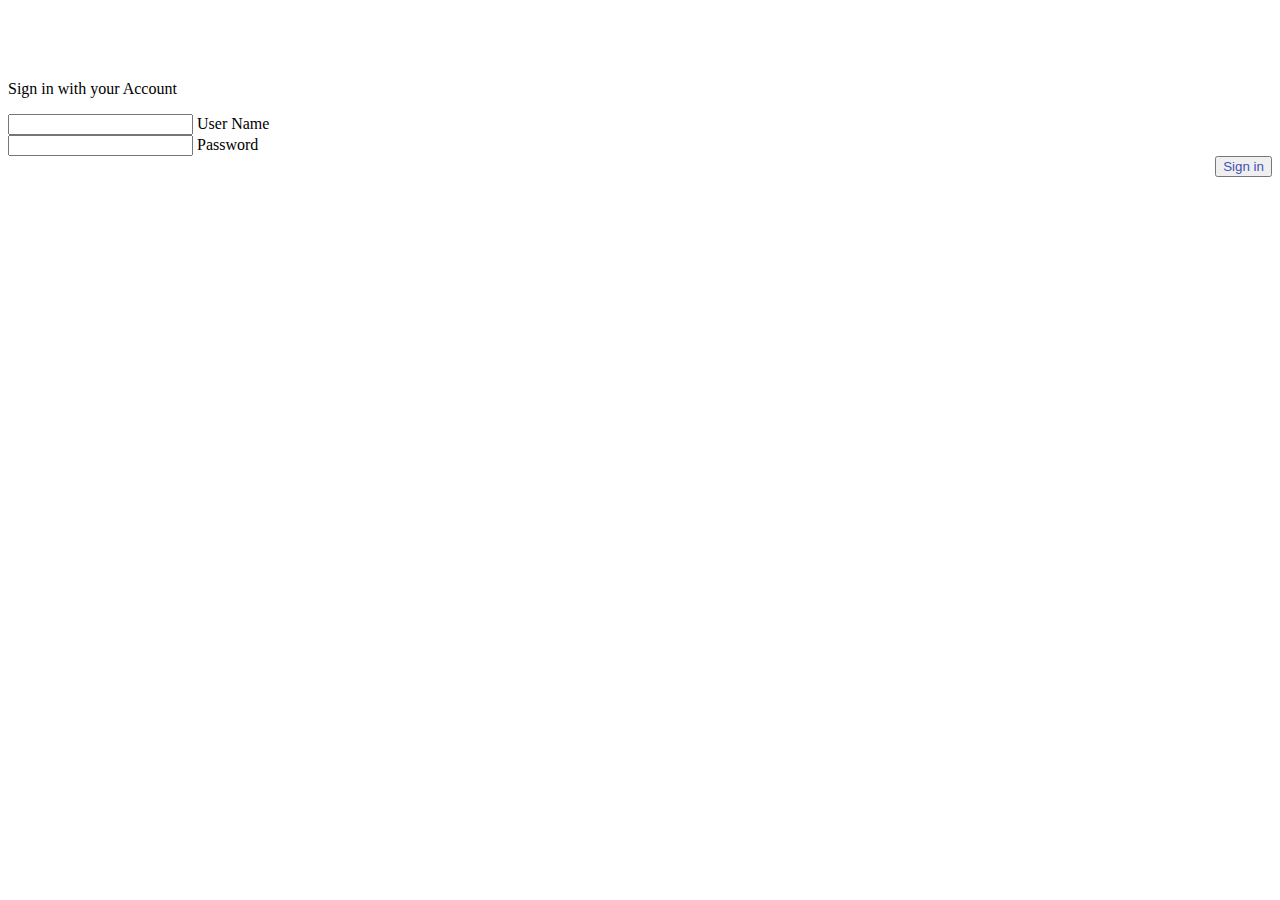
==== index.html @ e8214036 "Add files via upload" ====
<!-- 
* Copyright 2016 Carlos Eduardo Alfaro Orellana
-->
<!DOCTYPE html>
<html lang="es">
<head>
	<meta charset="UTF-8">
	<meta name="viewport" content="width=device-width, initial-scale=1">
	<title>Login</title>
	<link rel="stylesheet" href="css/normalize.css">
	<link rel="stylesheet" href="css/sweetalert2.css">
	<link rel="stylesheet" href="css/material.min.css">
	<link rel="stylesheet" href="css/material-design-iconic-font.min.css">
	<link rel="stylesheet" href="css/jquery.mCustomScrollbar.css">
	<link rel="stylesheet" href="css/main.css">
	<script src="//ajax.googleapis.com/ajax/libs/jquery/1.11.2/jquery.min.js"></script>
	<script>window.jQuery || document.write('<script src="js/jquery-1.11.2.min.js"><\/script>')</script>
	<script src="js/material.min.js" ></script>
	<script src="js/sweetalert2.min.js" ></script>
	<script src="js/jquery.mCustomScrollbar.concat.min.js" ></script>
	<script src="js/main.js" ></script>
</head>
<body class="cover">
	<div class="container-login">
		<p class="text-center" style="font-size: 80px;">
			<i class="zmdi zmdi-account-circle"></i>
		</p>
		<p class="text-center text-condensedLight">Sign in with your Account</p>
		<form>
			<div class="mdl-textfield mdl-js-textfield mdl-textfield--floating-label">
			    <input class="mdl-textfield__input" type="text" id="userName">
			    <label class="mdl-textfield__label" for="userName">User Name</label>
			</div>
			<div class="mdl-textfield mdl-js-textfield mdl-textfield--floating-label">
			    <input class="mdl-textfield__input" type="password" id="pass">
			    <label class="mdl-textfield__label" for="pass">Password</label>
			</div>
			<button id="SingIn" class="mdl-button mdl-js-button mdl-js-ripple-effect" style="color: #3F51B5; float:right;">
				Sign in <i class="zmdi zmdi-mail-send"></i>
			</button>
		</form>
	</div>
</body>
</html>
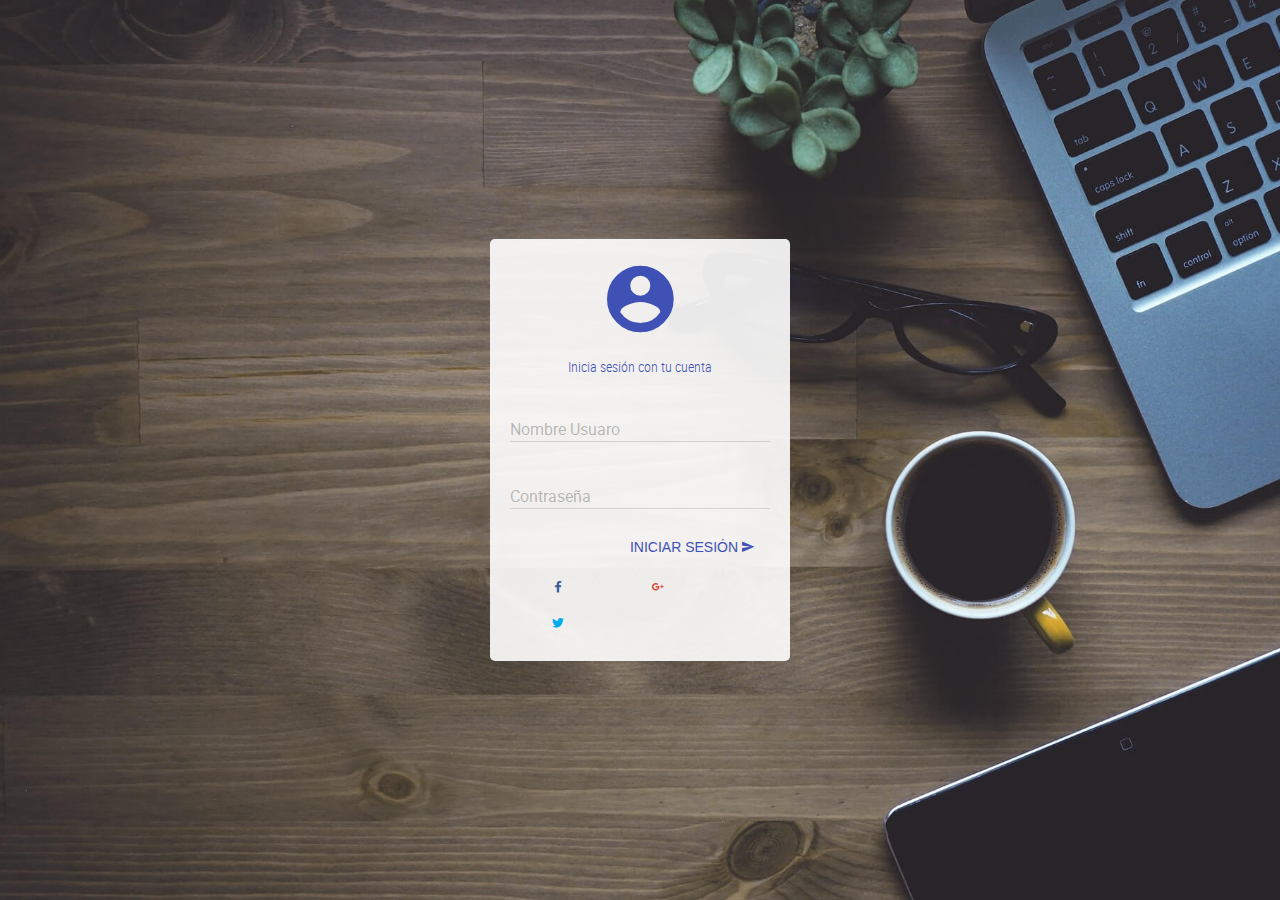
==== commit 840f1a50: "Add files via upload" ====
--- a/index.html
+++ b/index.html
@@ -25,20 +25,33 @@
 		<p class="text-center" style="font-size: 80px;">
 			<i class="zmdi zmdi-account-circle"></i>
 		</p>
-		<p class="text-center text-condensedLight">Sign in with your Account</p>
+		<p class="text-center text-condensedLight">Inicia sesión con tu cuenta</p>
 		<form>
 			<div class="mdl-textfield mdl-js-textfield mdl-textfield--floating-label">
-			    <input class="mdl-textfield__input" type="text" id="userName">
-			    <label class="mdl-textfield__label" for="userName">User Name</label>
+			    <input class="mdl-textfield__input" type="text" id="userName" autocomplete="name">
+			    <label class="mdl-textfield__label" for="userName">Nombre Usuaro</label>
 			</div>
 			<div class="mdl-textfield mdl-js-textfield mdl-textfield--floating-label">
 			    <input class="mdl-textfield__input" type="password" id="pass">
-			    <label class="mdl-textfield__label" for="pass">Password</label>
+			    <label class="mdl-textfield__label" for="pass">Contraseña</label>
 			</div>
 			<button id="SingIn" class="mdl-button mdl-js-button mdl-js-ripple-effect" style="color: #3F51B5; float:right;">
-				Sign in <i class="zmdi zmdi-mail-send"></i>
+				Iniciar sesión <i class="zmdi zmdi-mail-send"></i>
 			</button>
 		</form>
+		<br>
+		<br>
+			<div>
+				<a href="https://www.facebook.com/"  id="facebook" class="mdl-button mdl-js-button mdl-js-ripple-effect" style="color: #3b5998;">
+					<i class="zmdi zmdi-facebook" ></i>
+				</a>
+				<a href="https://myaccount.google.com/"  id="myaccountgoogle" class="mdl-button mdl-js-button mdl-js-ripple-effect" style="color:#db4a39;">
+					<i class="zmdi zmdi-google-plus" ></i>
+				</a>
+				<a href="http://twitter.com/"  id="twitter" class="mdl-button mdl-js-button mdl-js-ripple-effect" style="color: #00acee	;">
+					<i class="zmdi zmdi-twitter" ></i>
+				</a>
+			</div>
 	</div>
 </body>
 </html>--- a/css/sweetalert2.css
+++ b/css/sweetalert2.css
@@ -0,0 +1,517 @@
+.sweet-overlay {
+  background-color: rgba(0, 0, 0, 0.4);
+  position: fixed;
+  left: 0;
+  right: 0;
+  top: 0;
+  bottom: 0;
+  display: none;
+  z-index: 1000; }
+
+.sweet-alert {
+  font-family: "RobotoCondensedLight";
+  background-color: #fff;
+  border-radius: 5px;
+  box-sizing: border-box;
+  text-align: center;
+  position: fixed;
+  left: 50%;
+  top: 50%;
+  margin-top: -200px;
+  max-height: 90%;
+  overflow-x: hidden;
+  overflow-y: auto;
+  display: none;
+  z-index: 2000; }
+  .sweet-alert h2 {
+    color: #575757;
+    font-family: "OswaldLight";
+    font-size: 30px;
+    text-align: center;
+    font-weight: 600;
+    text-transform: none;
+    position: relative;
+    margin: 0;
+    padding: 0;
+    line-height: 60px;
+    display: block; }
+  .sweet-alert p {
+    font-size: 16px;
+    text-align: center;
+    font-weight: 300;
+    position: relative;
+    float: none;
+    margin: 0;
+    padding: 0;
+    line-height: normal; }
+  .sweet-alert hr {
+    height: 10px;
+    color: transparent;
+    border: 0; }
+  .sweet-alert button.styled {
+    color: #fff;
+    border: 0;
+    box-shadow: none;
+    font-size: 17px;
+    font-weight: 500;
+    border-radius: 5px;
+    padding: 10px 32px;
+    margin: 0 5px;
+    cursor: pointer; }
+    .sweet-alert button.styled:focus {
+      outline: none; }
+    .sweet-alert button.styled.sweet-cancel[disabled] {
+      opacity: .4; }
+    .sweet-alert button.styled.sweet-confirm[disabled] {
+      border: 4px solid transparent;
+      border-color: transparent;
+      width: 40px;
+      height: 40px;
+      padding: 0;
+      margin: 0 30px;
+      vertical-align: middle;
+      background-color: transparent !important;
+      color: transparent;
+      cursor: default;
+      border-radius: 100%;
+      -webkit-animation: rotate-loading 1.5s linear 0s infinite normal;
+              animation: rotate-loading 1.5s linear 0s infinite normal; }
+    .sweet-alert button.styled::-moz-focus-inner {
+      border: 0; }
+  .sweet-alert[data-has-cancel-button=false] button {
+    box-shadow: none !important; }
+  .sweet-alert .icon {
+    width: 80px;
+    height: 80px;
+    border: 4px solid #808080;
+    border-radius: 50%;
+    margin: 20px auto;
+    padding: 0;
+    position: relative;
+    box-sizing: content-box; }
+    .sweet-alert .icon.error {
+      border-color: #f27474; }
+      .sweet-alert .icon.error .x-mark {
+        position: relative;
+        display: block; }
+      .sweet-alert .icon.error .line {
+        position: absolute;
+        height: 5px;
+        width: 47px;
+        background-color: #f27474;
+        display: block;
+        top: 37px;
+        border-radius: 2px; }
+        .sweet-alert .icon.error .line.left {
+          -webkit-transform: rotate(45deg);
+                  transform: rotate(45deg);
+          left: 17px; }
+        .sweet-alert .icon.error .line.right {
+          -webkit-transform: rotate(-45deg);
+                  transform: rotate(-45deg);
+          right: 16px; }
+    .sweet-alert .icon.warning {
+      border-color: #f8bb86; }
+      .sweet-alert .icon.warning .body {
+        position: absolute;
+        width: 5px;
+        height: 47px;
+        left: 50%;
+        top: 10px;
+        border-radius: 2px;
+        margin-left: -2px;
+        background-color: #f8bb86; }
+      .sweet-alert .icon.warning .dot {
+        position: absolute;
+        width: 7px;
+        height: 7px;
+        border-radius: 50%;
+        margin-left: -3px;
+        left: 50%;
+        bottom: 10px;
+        background-color: #f8bb86; }
+    .sweet-alert .icon.info {
+      border-color: #c9dae1; }
+      .sweet-alert .icon.info::before {
+        content: '';
+        position: absolute;
+        width: 5px;
+        height: 29px;
+        left: 50%;
+        bottom: 17px;
+        border-radius: 2px;
+        margin-left: -2px;
+        background-color: #c9dae1; }
+      .sweet-alert .icon.info::after {
+        content: '';
+        position: absolute;
+        width: 7px;
+        height: 7px;
+        border-radius: 50%;
+        margin-left: -3px;
+        top: 19px;
+        background-color: #c9dae1; }
+    .sweet-alert .icon.success {
+      border-color: #a5dc86; }
+      .sweet-alert .icon.success::before, .sweet-alert .icon.success::after {
+        content: '';
+        border-radius: 50%;
+        position: absolute;
+        width: 60px;
+        height: 120px;
+        background: #fff;
+        -webkit-transform: rotate(45deg);
+                transform: rotate(45deg); }
+      .sweet-alert .icon.success::before {
+        border-radius: 120px 0 0 120px;
+        top: -7px;
+        left: -33px;
+        -webkit-transform: rotate(-45deg);
+                transform: rotate(-45deg);
+        -webkit-transform-origin: 60px 60px;
+                transform-origin: 60px 60px; }
+      .sweet-alert .icon.success::after {
+        border-radius: 0 120px 120px 0;
+        top: -11px;
+        left: 30px;
+        -webkit-transform: rotate(-45deg);
+                transform: rotate(-45deg);
+        -webkit-transform-origin: 0 60px;
+                transform-origin: 0 60px; }
+      .sweet-alert .icon.success .placeholder {
+        width: 80px;
+        height: 80px;
+        border: 4px solid rgba(165, 220, 134, 0.2);
+        border-radius: 50%;
+        box-sizing: content-box;
+        position: absolute;
+        left: -4px;
+        top: -4px;
+        z-index: 2; }
+      .sweet-alert .icon.success .fix {
+        width: 5px;
+        height: 90px;
+        background-color: #fff;
+        position: absolute;
+        left: 28px;
+        top: 8px;
+        z-index: 1;
+        -webkit-transform: rotate(-45deg);
+                transform: rotate(-45deg); }
+      .sweet-alert .icon.success .line {
+        height: 5px;
+        background-color: #a5dc86;
+        display: block;
+        border-radius: 2px;
+        position: absolute;
+        z-index: 2; }
+        .sweet-alert .icon.success .line.tip {
+          width: 25px;
+          left: 14px;
+          top: 46px;
+          -webkit-transform: rotate(45deg);
+                  transform: rotate(45deg); }
+        .sweet-alert .icon.success .line.long {
+          width: 47px;
+          right: 8px;
+          top: 38px;
+          -webkit-transform: rotate(-45deg);
+                  transform: rotate(-45deg); }
+  .sweet-alert .sweet-image {
+    margin: 20px auto; }
+
+@-webkit-keyframes showSweetAlert {
+  0% {
+    -webkit-transform: scale(0.7);
+            transform: scale(0.7); }
+  45% {
+    -webkit-transform: scale(1.05);
+            transform: scale(1.05); }
+  80% {
+    -webkit-transform: scale(0.95);
+            transform: scale(0.95); }
+  100% {
+    -webkit-transform: scale(1);
+            transform: scale(1); } }
+
+@keyframes showSweetAlert {
+  0% {
+    -webkit-transform: scale(0.7);
+            transform: scale(0.7); }
+  45% {
+    -webkit-transform: scale(1.05);
+            transform: scale(1.05); }
+  80% {
+    -webkit-transform: scale(0.95);
+            transform: scale(0.95); }
+  100% {
+    -webkit-transform: scale(1);
+            transform: scale(1); } }
+
+@-webkit-keyframes hideSweetAlert {
+  0% {
+    -webkit-transform: scale(1);
+            transform: scale(1); }
+  100% {
+    -webkit-transform: scale(0.5);
+            transform: scale(0.5); } }
+
+@keyframes hideSweetAlert {
+  0% {
+    -webkit-transform: scale(1);
+            transform: scale(1); }
+  100% {
+    -webkit-transform: scale(0.5);
+            transform: scale(0.5); } }
+
+.show-sweet-alert {
+  -webkit-animation: showSweetAlert 0.3s;
+          animation: showSweetAlert 0.3s; }
+  .show-sweet-alert.no-animation {
+    -webkit-animation: none;
+            animation: none; }
+
+.hide-sweet-alert {
+  -webkit-animation: hideSweetAlert 0.2s;
+          animation: hideSweetAlert 0.2s; }
+  .hide-sweet-alert.no-animation {
+    -webkit-animation: none;
+            animation: none; }
+
+@-webkit-keyframes animate-success-tip {
+  0% {
+    width: 0;
+    left: 1px;
+    top: 19px; }
+  54% {
+    width: 0;
+    left: 1px;
+    top: 19px; }
+  70% {
+    width: 50px;
+    left: -8px;
+    top: 37px; }
+  84% {
+    width: 17px;
+    left: 21px;
+    top: 48px; }
+  100% {
+    width: 25px;
+    left: 14px;
+    top: 45px; } }
+
+@keyframes animate-success-tip {
+  0% {
+    width: 0;
+    left: 1px;
+    top: 19px; }
+  54% {
+    width: 0;
+    left: 1px;
+    top: 19px; }
+  70% {
+    width: 50px;
+    left: -8px;
+    top: 37px; }
+  84% {
+    width: 17px;
+    left: 21px;
+    top: 48px; }
+  100% {
+    width: 25px;
+    left: 14px;
+    top: 45px; } }
+
+@-webkit-keyframes animate-success-long {
+  0% {
+    width: 0;
+    right: 46px;
+    top: 54px; }
+  65% {
+    width: 0;
+    right: 46px;
+    top: 54px; }
+  84% {
+    width: 55px;
+    right: 0;
+    top: 35px; }
+  100% {
+    width: 47px;
+    right: 8px;
+    top: 38px; } }
+
+@keyframes animate-success-long {
+  0% {
+    width: 0;
+    right: 46px;
+    top: 54px; }
+  65% {
+    width: 0;
+    right: 46px;
+    top: 54px; }
+  84% {
+    width: 55px;
+    right: 0;
+    top: 35px; }
+  100% {
+    width: 47px;
+    right: 8px;
+    top: 38px; } }
+
+@-webkit-keyframes rotatePlaceholder {
+  0% {
+    -webkit-transform: rotate(-45deg);
+            transform: rotate(-45deg); }
+  5% {
+    -webkit-transform: rotate(-45deg);
+            transform: rotate(-45deg); }
+  12% {
+    -webkit-transform: rotate(-405deg);
+            transform: rotate(-405deg); }
+  100% {
+    -webkit-transform: rotate(-405deg);
+            transform: rotate(-405deg); } }
+
+@keyframes rotatePlaceholder {
+  0% {
+    -webkit-transform: rotate(-45deg);
+            transform: rotate(-45deg); }
+  5% {
+    -webkit-transform: rotate(-45deg);
+            transform: rotate(-45deg); }
+  12% {
+    -webkit-transform: rotate(-405deg);
+            transform: rotate(-405deg); }
+  100% {
+    -webkit-transform: rotate(-405deg);
+            transform: rotate(-405deg); } }
+
+.animate-success-tip {
+  -webkit-animation: animate-success-tip 0.75s;
+          animation: animate-success-tip 0.75s; }
+
+.animate-success-long {
+  -webkit-animation: animate-success-long 0.75s;
+          animation: animate-success-long 0.75s; }
+
+.icon.success.animate::after {
+  -webkit-animation: rotatePlaceholder 4.25s ease-in;
+          animation: rotatePlaceholder 4.25s ease-in; }
+
+@-webkit-keyframes animate-error-icon {
+  0% {
+    -webkit-transform: rotateX(100deg);
+            transform: rotateX(100deg);
+    opacity: 0; }
+  100% {
+    -webkit-transform: rotateX(0deg);
+            transform: rotateX(0deg);
+    opacity: 1; } }
+
+@keyframes animate-error-icon {
+  0% {
+    -webkit-transform: rotateX(100deg);
+            transform: rotateX(100deg);
+    opacity: 0; }
+  100% {
+    -webkit-transform: rotateX(0deg);
+            transform: rotateX(0deg);
+    opacity: 1; } }
+
+.animate-error-icon {
+  -webkit-animation: animate-error-icon 0.5s;
+          animation: animate-error-icon 0.5s; }
+
+@-webkit-keyframes animate-x-mark {
+  0% {
+    -webkit-transform: scale(0.4);
+            transform: scale(0.4);
+    margin-top: 26px;
+    opacity: 0; }
+  50% {
+    -webkit-transform: scale(0.4);
+            transform: scale(0.4);
+    margin-top: 26px;
+    opacity: 0; }
+  80% {
+    -webkit-transform: scale(1.15);
+            transform: scale(1.15);
+    margin-top: -6px; }
+  100% {
+    -webkit-transform: scale(1);
+            transform: scale(1);
+    margin-top: 0;
+    opacity: 1; } }
+
+@keyframes animate-x-mark {
+  0% {
+    -webkit-transform: scale(0.4);
+            transform: scale(0.4);
+    margin-top: 26px;
+    opacity: 0; }
+  50% {
+    -webkit-transform: scale(0.4);
+            transform: scale(0.4);
+    margin-top: 26px;
+    opacity: 0; }
+  80% {
+    -webkit-transform: scale(1.15);
+            transform: scale(1.15);
+    margin-top: -6px; }
+  100% {
+    -webkit-transform: scale(1);
+            transform: scale(1);
+    margin-top: 0;
+    opacity: 1; } }
+
+.animate-x-mark {
+  -webkit-animation: animate-x-mark 0.5s;
+          animation: animate-x-mark 0.5s; }
+
+@-webkit-keyframes pulse-warning {
+  0% {
+    border-color: #f8d486; }
+  100% {
+    border-color: #f8bb86; } }
+
+@keyframes pulse-warning {
+  0% {
+    border-color: #f8d486; }
+  100% {
+    border-color: #f8bb86; } }
+
+.pulse-warning {
+  -webkit-animation: pulse-warning 0.75s infinite alternate;
+          animation: pulse-warning 0.75s infinite alternate; }
+
+@-webkit-keyframes pulse-warning-ins {
+  0% {
+    background-color: #f8d486; }
+  100% {
+    background-color: #f8bb86; } }
+
+@keyframes pulse-warning-ins {
+  0% {
+    background-color: #f8d486; }
+  100% {
+    background-color: #f8bb86; } }
+
+.pulse-warning-ins {
+  -webkit-animation: pulse-warning-ins 0.75s infinite alternate;
+          animation: pulse-warning-ins 0.75s infinite alternate; }
+
+@-webkit-keyframes rotate-loading {
+  0% {
+    -webkit-transform: rotate(0deg);
+            transform: rotate(0deg); }
+  100% {
+    -webkit-transform: rotate(360deg);
+            transform: rotate(360deg); } }
+
+@keyframes rotate-loading {
+  0% {
+    -webkit-transform: rotate(0deg);
+            transform: rotate(0deg); }
+  100% {
+    -webkit-transform: rotate(360deg);
+            transform: rotate(360deg); } }
--- a/css/material.min.css
+++ b/css/material.min.css
@@ -0,0 +1,9 @@
+/**
+ * material-design-lite - Material Design Components in CSS, JS and HTML
+ * @version v1.1.3
+ * @license Apache-2.0
+ * @copyright 2015 Google, Inc.
+ * @link https://github.com/google/material-design-lite
+ */
+@charset "UTF-8";html{color:rgba(0,0,0,.87)}::-moz-selection{background:#b3d4fc;text-shadow:none}::selection{background:#b3d4fc;text-shadow:none}hr{display:block;height:1px;border:0;border-top:1px solid #ccc;margin:1em 0;padding:0}audio,canvas,iframe,img,svg,video{vertical-align:middle}fieldset{border:0;margin:0;padding:0}textarea{resize:vertical}.browserupgrade{margin:.2em 0;background:#ccc;color:#000;padding:.2em 0}.hidden{display:none!important}.visuallyhidden{border:0;clip:rect(0 0 0 0);height:1px;margin:-1px;overflow:hidden;padding:0;position:absolute;width:1px}.visuallyhidden.focusable:active,.visuallyhidden.focusable:focus{clip:auto;height:auto;margin:0;overflow:visible;position:static;width:auto}.invisible{visibility:hidden}.clearfix:before,.clearfix:after{content:" ";display:table}.clearfix:after{clear:both}@media print{*,*:before,*:after,*:first-letter{background:transparent!important;color:#000!important;box-shadow:none!important}a,a:visited{text-decoration:underline}a[href]:after{content:" (" attr(href)")"}abbr[title]:after{content:" (" attr(title)")"}a[href^="#"]:after,a[href^="javascript:"]:after{content:""}pre,blockquote{border:1px solid #999;page-break-inside:avoid}thead{display:table-header-group}tr,img{page-break-inside:avoid}img{max-width:100%!important}p,h2,h3{orphans:3;widows:3}h2,h3{page-break-after:avoid}}a,.mdl-accordion,.mdl-button,.mdl-card,.mdl-checkbox,.mdl-dropdown-menu,.mdl-icon-toggle,.mdl-item,.mdl-radio,.mdl-slider,.mdl-switch,.mdl-tabs__tab{-webkit-tap-highlight-color:transparent;-webkit-tap-highlight-color:rgba(255,255,255,0)}html{width:100%;height:100%;-ms-touch-action:manipulation;touch-action:manipulation}body{width:100%;min-height:100%;margin:0}main{display:block}*[hidden]{display:none!important}html,body{font-family:"Helvetica","Arial",sans-serif;font-size:14px;font-weight:400;line-height:20px}h1,h2,h3,h4,h5,h6,p{padding:0}h1 small,h2 small,h3 small,h4 small,h5 small,h6 small{font-family:"Roboto","Helvetica","Arial",sans-serif;font-weight:400;line-height:1.35;letter-spacing:-.02em;opacity:.54;font-size:.6em}h1{font-size:56px;line-height:1.35;letter-spacing:-.02em;margin:24px 0}h1,h2{font-family:"Roboto","Helvetica","Arial",sans-serif;font-weight:400}h2{font-size:45px;line-height:48px}h2,h3{margin:24px 0}h3{font-size:34px;line-height:40px}h3,h4{font-family:"Roboto","Helvetica","Arial",sans-serif;font-weight:400}h4{font-size:24px;line-height:32px;-moz-osx-font-smoothing:grayscale;margin:24px 0 16px}h5{font-size:20px;font-weight:500;line-height:1;letter-spacing:.02em}h5,h6{font-family:"Roboto","Helvetica","Arial",sans-serif;margin:24px 0 16px}h6{font-size:16px;letter-spacing:.04em}h6,p{font-weight:400;line-height:24px}p{font-size:14px;letter-spacing:0;margin:0 0 16px}a{color:#ff4081;font-weight:500}blockquote{font-family:"Roboto","Helvetica","Arial",sans-serif;position:relative;font-size:24px;font-weight:300;font-style:italic;line-height:1.35;letter-spacing:.08em}blockquote:before{position:absolute;left:-.5em;content:'“'}blockquote:after{content:'”';margin-left:-.05em}mark{background-color:#f4ff81}dt{font-weight:700}address{font-size:12px;line-height:1;font-style:normal}address,ul,ol{font-weight:400;letter-spacing:0}ul,ol{font-size:14px;line-height:24px}.mdl-typography--display-4,.mdl-typography--display-4-color-contrast{font-family:"Roboto","Helvetica","Arial",sans-serif;font-size:112px;font-weight:300;line-height:1;letter-spacing:-.04em}.mdl-typography--display-4-color-contrast{opacity:.54}.mdl-typography--display-3,.mdl-typography--display-3-color-contrast{font-family:"Roboto","Helvetica","Arial",sans-serif;font-size:56px;font-weight:400;line-height:1.35;letter-spacing:-.02em}.mdl-typography--display-3-color-contrast{opacity:.54}.mdl-typography--display-2,.mdl-typography--display-2-color-contrast{font-family:"Roboto","Helvetica","Arial",sans-serif;font-size:45px;font-weight:400;line-height:48px}.mdl-typography--display-2-color-contrast{opacity:.54}.mdl-typography--display-1,.mdl-typography--display-1-color-contrast{font-family:"Roboto","Helvetica","Arial",sans-serif;font-size:34px;font-weight:400;line-height:40px}.mdl-typography--display-1-color-contrast{opacity:.54}.mdl-typography--headline,.mdl-typography--headline-color-contrast{font-family:"Roboto","Helvetica","Arial",sans-serif;font-size:24px;font-weight:400;line-height:32px;-moz-osx-font-smoothing:grayscale}.mdl-typography--headline-color-contrast{opacity:.87}.mdl-typography--title,.mdl-typography--title-color-contrast{font-family:"Roboto","Helvetica","Arial",sans-serif;font-size:20px;font-weight:500;line-height:1;letter-spacing:.02em}.mdl-typography--title-color-contrast{opacity:.87}.mdl-typography--subhead,.mdl-typography--subhead-color-contrast{font-family:"Roboto","Helvetica","Arial",sans-serif;font-size:16px;font-weight:400;line-height:24px;letter-spacing:.04em}.mdl-typography--subhead-color-contrast{opacity:.87}.mdl-typography--body-2,.mdl-typography--body-2-color-contrast{font-size:14px;font-weight:700;line-height:24px;letter-spacing:0}.mdl-typography--body-2-color-contrast{opacity:.87}.mdl-typography--body-1,.mdl-typography--body-1-color-contrast{font-size:14px;font-weight:400;line-height:24px;letter-spacing:0}.mdl-typography--body-1-color-contrast{opacity:.87}.mdl-typography--body-2-force-preferred-font,.mdl-typography--body-2-force-preferred-font-color-contrast{font-family:"Roboto","Helvetica","Arial",sans-serif;font-size:14px;font-weight:500;line-height:24px;letter-spacing:0}.mdl-typography--body-2-force-preferred-font-color-contrast{opacity:.87}.mdl-typography--body-1-force-preferred-font,.mdl-typography--body-1-force-preferred-font-color-contrast{font-family:"Roboto","Helvetica","Arial",sans-serif;font-size:14px;font-weight:400;line-height:24px;letter-spacing:0}.mdl-typography--body-1-force-preferred-font-color-contrast{opacity:.87}.mdl-typography--caption,.mdl-typography--caption-force-preferred-font{font-size:12px;font-weight:400;line-height:1;letter-spacing:0}.mdl-typography--caption-force-preferred-font{font-family:"Roboto","Helvetica","Arial",sans-serif}.mdl-typography--caption-color-contrast,.mdl-typography--caption-force-preferred-font-color-contrast{font-size:12px;font-weight:400;line-height:1;letter-spacing:0;opacity:.54}.mdl-typography--caption-force-preferred-font-color-contrast,.mdl-typography--menu{font-family:"Roboto","Helvetica","Arial",sans-serif}.mdl-typography--menu{font-size:14px;font-weight:500;line-height:1;letter-spacing:0}.mdl-typography--menu-color-contrast{opacity:.87}.mdl-typography--menu-color-contrast,.mdl-typography--button,.mdl-typography--button-color-contrast{font-family:"Roboto","Helvetica","Arial",sans-serif;font-size:14px;font-weight:500;line-height:1;letter-spacing:0}.mdl-typography--button,.mdl-typography--button-color-contrast{text-transform:uppercase}.mdl-typography--button-color-contrast{opacity:.87}.mdl-typography--text-left{text-align:left}.mdl-typography--text-right{text-align:right}.mdl-typography--text-center{text-align:center}.mdl-typography--text-justify{text-align:justify}.mdl-typography--text-nowrap{white-space:nowrap}.mdl-typography--text-lowercase{text-transform:lowercase}.mdl-typography--text-uppercase{text-transform:uppercase}.mdl-typography--text-capitalize{text-transform:capitalize}.mdl-typography--font-thin{font-weight:200!important}.mdl-typography--font-light{font-weight:300!important}.mdl-typography--font-regular{font-weight:400!important}.mdl-typography--font-medium{font-weight:500!important}.mdl-typography--font-bold{font-weight:700!important}.mdl-typography--font-black{font-weight:900!important}.material-icons{font-family:'Material Icons';font-weight:400;font-style:normal;font-size:24px;line-height:1;letter-spacing:normal;text-transform:none;display:inline-block;word-wrap:normal;-moz-font-feature-settings:'liga';font-feature-settings:'liga';-webkit-font-feature-settings:'liga';-webkit-font-smoothing:antialiased}.mdl-color-text--red{color:#f44336 !important}.mdl-color--red{background-color:#f44336 !important}.mdl-color-text--red-50{color:#ffebee !important}.mdl-color--red-50{background-color:#ffebee !important}.mdl-color-text--red-100{color:#ffcdd2 !important}.mdl-color--red-100{background-color:#ffcdd2 !important}.mdl-color-text--red-200{color:#ef9a9a !important}.mdl-color--red-200{background-color:#ef9a9a !important}.mdl-color-text--red-300{color:#e57373 !important}.mdl-color--red-300{background-color:#e57373 !important}.mdl-color-text--red-400{color:#ef5350 !important}.mdl-color--red-400{background-color:#ef5350 !important}.mdl-color-text--red-500{color:#f44336 !important}.mdl-color--red-500{background-color:#f44336 !important}.mdl-color-text--red-600{color:#e53935 !important}.mdl-color--red-600{background-color:#e53935 !important}.mdl-color-text--red-700{color:#d32f2f !important}.mdl-color--red-700{background-color:#d32f2f !important}.mdl-color-text--red-800{color:#c62828 !important}.mdl-color--red-800{background-color:#c62828 !important}.mdl-color-text--red-900{color:#b71c1c !important}.mdl-color--red-900{background-color:#b71c1c !important}.mdl-color-text--red-A100{color:#ff8a80 !important}.mdl-color--red-A100{background-color:#ff8a80 !important}.mdl-color-text--red-A200{color:#ff5252 !important}.mdl-color--red-A200{background-color:#ff5252 !important}.mdl-color-text--red-A400{color:#ff1744 !important}.mdl-color--red-A400{background-color:#ff1744 !important}.mdl-color-text--red-A700{color:#d50000 !important}.mdl-color--red-A700{background-color:#d50000 !important}.mdl-color-text--pink{color:#e91e63 !important}.mdl-color--pink{background-color:#e91e63 !important}.mdl-color-text--pink-50{color:#fce4ec !important}.mdl-color--pink-50{background-color:#fce4ec !important}.mdl-color-text--pink-100{color:#f8bbd0 !important}.mdl-color--pink-100{background-color:#f8bbd0 !important}.mdl-color-text--pink-200{color:#f48fb1 !important}.mdl-color--pink-200{background-color:#f48fb1 !important}.mdl-color-text--pink-300{color:#f06292 !important}.mdl-color--pink-300{background-color:#f06292 !important}.mdl-color-text--pink-400{color:#ec407a !important}.mdl-color--pink-400{background-color:#ec407a !important}.mdl-color-text--pink-500{color:#e91e63 !important}.mdl-color--pink-500{background-color:#e91e63 !important}.mdl-color-text--pink-600{color:#d81b60 !important}.mdl-color--pink-600{background-color:#d81b60 !important}.mdl-color-text--pink-700{color:#c2185b !important}.mdl-color--pink-700{background-color:#c2185b !important}.mdl-color-text--pink-800{color:#ad1457 !important}.mdl-color--pink-800{background-color:#ad1457 !important}.mdl-color-text--pink-900{color:#880e4f !important}.mdl-color--pink-900{background-color:#880e4f !important}.mdl-color-text--pink-A100{color:#ff80ab !important}.mdl-color--pink-A100{background-color:#ff80ab !important}.mdl-color-text--pink-A200{color:#ff4081 !important}.mdl-color--pink-A200{background-color:#ff4081 !important}.mdl-color-text--pink-A400{color:#f50057 !important}.mdl-color--pink-A400{background-color:#f50057 !important}.mdl-color-text--pink-A700{color:#c51162 !important}.mdl-color--pink-A700{background-color:#c51162 !important}.mdl-color-text--purple{color:#9c27b0 !important}.mdl-color--purple{background-color:#9c27b0 !important}.mdl-color-text--purple-50{color:#f3e5f5 !important}.mdl-color--purple-50{background-color:#f3e5f5 !important}.mdl-color-text--purple-100{color:#e1bee7 !important}.mdl-color--purple-100{background-color:#e1bee7 !important}.mdl-color-text--purple-200{color:#ce93d8 !important}.mdl-color--purple-200{background-color:#ce93d8 !important}.mdl-color-text--purple-300{color:#ba68c8 !important}.mdl-color--purple-300{background-color:#ba68c8 !important}.mdl-color-text--purple-400{color:#ab47bc !important}.mdl-color--purple-400{background-color:#ab47bc !important}.mdl-color-text--purple-500{color:#9c27b0 !important}.mdl-color--purple-500{background-color:#9c27b0 !important}.mdl-color-text--purple-600{color:#8e24aa !important}.mdl-color--purple-600{background-color:#8e24aa !important}.mdl-color-text--purple-700{color:#7b1fa2 !important}.mdl-color--purple-700{background-color:#7b1fa2 !important}.mdl-color-text--purple-800{color:#6a1b9a !important}.mdl-color--purple-800{background-color:#6a1b9a !important}.mdl-color-text--purple-900{color:#4a148c !important}.mdl-color--purple-900{background-color:#4a148c !important}.mdl-color-text--purple-A100{color:#ea80fc !important}.mdl-color--purple-A100{background-color:#ea80fc !important}.mdl-color-text--purple-A200{color:#e040fb !important}.mdl-color--purple-A200{background-color:#e040fb !important}.mdl-color-text--purple-A400{color:#d500f9 !important}.mdl-color--purple-A400{background-color:#d500f9 !important}.mdl-color-text--purple-A700{color:#a0f !important}.mdl-color--purple-A700{background-color:#a0f !important}.mdl-color-text--deep-purple{color:#673ab7 !important}.mdl-color--deep-purple{background-color:#673ab7 !important}.mdl-color-text--deep-purple-50{color:#ede7f6 !important}.mdl-color--deep-purple-50{background-color:#ede7f6 !important}.mdl-color-text--deep-purple-100{color:#d1c4e9 !important}.mdl-color--deep-purple-100{background-color:#d1c4e9 !important}.mdl-color-text--deep-purple-200{color:#b39ddb !important}.mdl-color--deep-purple-200{background-color:#b39ddb !important}.mdl-color-text--deep-purple-300{color:#9575cd !important}.mdl-color--deep-purple-300{background-color:#9575cd !important}.mdl-color-text--deep-purple-400{color:#7e57c2 !important}.mdl-color--deep-purple-400{background-color:#7e57c2 !important}.mdl-color-text--deep-purple-500{color:#673ab7 !important}.mdl-color--deep-purple-500{background-color:#673ab7 !important}.mdl-color-text--deep-purple-600{color:#5e35b1 !important}.mdl-color--deep-purple-600{background-color:#5e35b1 !important}.mdl-color-text--deep-purple-700{color:#512da8 !important}.mdl-color--deep-purple-700{background-color:#512da8 !important}.mdl-color-text--deep-purple-800{color:#4527a0 !important}.mdl-color--deep-purple-800{background-color:#4527a0 !important}.mdl-color-text--deep-purple-900{color:#311b92 !important}.mdl-color--deep-purple-900{background-color:#311b92 !important}.mdl-color-text--deep-purple-A100{color:#b388ff !important}.mdl-color--deep-purple-A100{background-color:#b388ff !important}.mdl-color-text--deep-purple-A200{color:#7c4dff !important}.mdl-color--deep-purple-A200{background-color:#7c4dff !important}.mdl-color-text--deep-purple-A400{color:#651fff !important}.mdl-color--deep-purple-A400{background-color:#651fff !important}.mdl-color-text--deep-purple-A700{color:#6200ea !important}.mdl-color--deep-purple-A700{background-color:#6200ea !important}.mdl-color-text--indigo{color:#3f51b5 !important}.mdl-color--indigo{background-color:#3f51b5 !important}.mdl-color-text--indigo-50{color:#e8eaf6 !important}.mdl-color--indigo-50{background-color:#e8eaf6 !important}.mdl-color-text--indigo-100{color:#c5cae9 !important}.mdl-color--indigo-100{background-color:#c5cae9 !important}.mdl-color-text--indigo-200{color:#9fa8da !important}.mdl-color--indigo-200{background-color:#9fa8da !important}.mdl-color-text--indigo-300{color:#7986cb !important}.mdl-color--indigo-300{background-color:#7986cb !important}.mdl-color-text--indigo-400{color:#5c6bc0 !important}.mdl-color--indigo-400{background-color:#5c6bc0 !important}.mdl-color-text--indigo-500{color:#3f51b5 !important}.mdl-color--indigo-500{background-color:#3f51b5 !important}.mdl-color-text--indigo-600{color:#3949ab !important}.mdl-color--indigo-600{background-color:#3949ab !important}.mdl-color-text--indigo-700{color:#303f9f !important}.mdl-color--indigo-700{background-color:#303f9f !important}.mdl-color-text--indigo-800{color:#283593 !important}.mdl-color--indigo-800{background-color:#283593 !important}.mdl-color-text--indigo-900{color:#1a237e !important}.mdl-color--indigo-900{background-color:#1a237e !important}.mdl-color-text--indigo-A100{color:#8c9eff !important}.mdl-color--indigo-A100{background-color:#8c9eff !important}.mdl-color-text--indigo-A200{color:#536dfe !important}.mdl-color--indigo-A200{background-color:#536dfe !important}.mdl-color-text--indigo-A400{color:#3d5afe !important}.mdl-color--indigo-A400{background-color:#3d5afe !important}.mdl-color-text--indigo-A700{color:#304ffe !important}.mdl-color--indigo-A700{background-color:#304ffe !important}.mdl-color-text--blue{color:#2196f3 !important}.mdl-color--blue{background-color:#2196f3 !important}.mdl-color-text--blue-50{color:#e3f2fd !important}.mdl-color--blue-50{background-color:#e3f2fd !important}.mdl-color-text--blue-100{color:#bbdefb !important}.mdl-color--blue-100{background-color:#bbdefb !important}.mdl-color-text--blue-200{color:#90caf9 !important}.mdl-color--blue-200{background-color:#90caf9 !important}.mdl-color-text--blue-300{color:#64b5f6 !important}.mdl-color--blue-300{background-color:#64b5f6 !important}.mdl-color-text--blue-400{color:#42a5f5 !important}.mdl-color--blue-400{background-color:#42a5f5 !important}.mdl-color-text--blue-500{color:#2196f3 !important}.mdl-color--blue-500{background-color:#2196f3 !important}.mdl-color-text--blue-600{color:#1e88e5 !important}.mdl-color--blue-600{background-color:#1e88e5 !important}.mdl-color-text--blue-700{color:#1976d2 !important}.mdl-color--blue-700{background-color:#1976d2 !important}.mdl-color-text--blue-800{color:#1565c0 !important}.mdl-color--blue-800{background-color:#1565c0 !important}.mdl-color-text--blue-900{color:#0d47a1 !important}.mdl-color--blue-900{background-color:#0d47a1 !important}.mdl-color-text--blue-A100{color:#82b1ff !important}.mdl-color--blue-A100{background-color:#82b1ff !important}.mdl-color-text--blue-A200{color:#448aff !important}.mdl-color--blue-A200{background-color:#448aff !important}.mdl-color-text--blue-A400{color:#2979ff !important}.mdl-color--blue-A400{background-color:#2979ff !important}.mdl-color-text--blue-A700{color:#2962ff !important}.mdl-color--blue-A700{background-color:#2962ff !important}.mdl-color-text--light-blue{color:#03a9f4 !important}.mdl-color--light-blue{background-color:#03a9f4 !important}.mdl-color-text--light-blue-50{color:#e1f5fe !important}.mdl-color--light-blue-50{background-color:#e1f5fe !important}.mdl-color-text--light-blue-100{color:#b3e5fc !important}.mdl-color--light-blue-100{background-color:#b3e5fc !important}.mdl-color-text--light-blue-200{color:#81d4fa !important}.mdl-color--light-blue-200{background-color:#81d4fa !important}.mdl-color-text--light-blue-300{color:#4fc3f7 !important}.mdl-color--light-blue-300{background-color:#4fc3f7 !important}.mdl-color-text--light-blue-400{color:#29b6f6 !important}.mdl-color--light-blue-400{background-color:#29b6f6 !important}.mdl-color-text--light-blue-500{color:#03a9f4 !important}.mdl-color--light-blue-500{background-color:#03a9f4 !important}.mdl-color-text--light-blue-600{color:#039be5 !important}.mdl-color--light-blue-600{background-color:#039be5 !important}.mdl-color-text--light-blue-700{color:#0288d1 !important}.mdl-color--light-blue-700{background-color:#0288d1 !important}.mdl-color-text--light-blue-800{color:#0277bd !important}.mdl-color--light-blue-800{background-color:#0277bd !important}.mdl-color-text--light-blue-900{color:#01579b !important}.mdl-color--light-blue-900{background-color:#01579b !important}.mdl-color-text--light-blue-A100{color:#80d8ff !important}.mdl-color--light-blue-A100{background-color:#80d8ff !important}.mdl-color-text--light-blue-A200{color:#40c4ff !important}.mdl-color--light-blue-A200{background-color:#40c4ff !important}.mdl-color-text--light-blue-A400{color:#00b0ff !important}.mdl-color--light-blue-A400{background-color:#00b0ff !important}.mdl-color-text--light-blue-A700{color:#0091ea !important}.mdl-color--light-blue-A700{background-color:#0091ea !important}.mdl-color-text--cyan{color:#00bcd4 !important}.mdl-color--cyan{background-color:#00bcd4 !important}.mdl-color-text--cyan-50{color:#e0f7fa !important}.mdl-color--cyan-50{background-color:#e0f7fa !important}.mdl-color-text--cyan-100{color:#b2ebf2 !important}.mdl-color--cyan-100{background-color:#b2ebf2 !important}.mdl-color-text--cyan-200{color:#80deea !important}.mdl-color--cyan-200{background-color:#80deea !important}.mdl-color-text--cyan-300{color:#4dd0e1 !important}.mdl-color--cyan-300{background-color:#4dd0e1 !important}.mdl-color-text--cyan-400{color:#26c6da !important}.mdl-color--cyan-400{background-color:#26c6da !important}.mdl-color-text--cyan-500{color:#00bcd4 !important}.mdl-color--cyan-500{background-color:#00bcd4 !important}.mdl-color-text--cyan-600{color:#00acc1 !important}.mdl-color--cyan-600{background-color:#00acc1 !important}.mdl-color-text--cyan-700{color:#0097a7 !important}.mdl-color--cyan-700{background-color:#0097a7 !important}.mdl-color-text--cyan-800{color:#00838f !important}.mdl-color--cyan-800{background-color:#00838f !important}.mdl-color-text--cyan-900{color:#006064 !important}.mdl-color--cyan-900{background-color:#006064 !important}.mdl-color-text--cyan-A100{color:#84ffff !important}.mdl-color--cyan-A100{background-color:#84ffff !important}.mdl-color-text--cyan-A200{color:#18ffff !important}.mdl-color--cyan-A200{background-color:#18ffff !important}.mdl-color-text--cyan-A400{color:#00e5ff !important}.mdl-color--cyan-A400{background-color:#00e5ff !important}.mdl-color-text--cyan-A700{color:#00b8d4 !important}.mdl-color--cyan-A700{background-color:#00b8d4 !important}.mdl-color-text--teal{color:#009688 !important}.mdl-color--teal{background-color:#009688 !important}.mdl-color-text--teal-50{color:#e0f2f1 !important}.mdl-color--teal-50{background-color:#e0f2f1 !important}.mdl-color-text--teal-100{color:#b2dfdb !important}.mdl-color--teal-100{background-color:#b2dfdb !important}.mdl-color-text--teal-200{color:#80cbc4 !important}.mdl-color--teal-200{background-color:#80cbc4 !important}.mdl-color-text--teal-300{color:#4db6ac !important}.mdl-color--teal-300{background-color:#4db6ac !important}.mdl-color-text--teal-400{color:#26a69a !important}.mdl-color--teal-400{background-color:#26a69a !important}.mdl-color-text--teal-500{color:#009688 !important}.mdl-color--teal-500{background-color:#009688 !important}.mdl-color-text--teal-600{color:#00897b !important}.mdl-color--teal-600{background-color:#00897b !important}.mdl-color-text--teal-700{color:#00796b !important}.mdl-color--teal-700{background-color:#00796b !important}.mdl-color-text--teal-800{color:#00695c !important}.mdl-color--teal-800{background-color:#00695c !important}.mdl-color-text--teal-900{color:#004d40 !important}.mdl-color--teal-900{background-color:#004d40 !important}.mdl-color-text--teal-A100{color:#a7ffeb !important}.mdl-color--teal-A100{background-color:#a7ffeb !important}.mdl-color-text--teal-A200{color:#64ffda !important}.mdl-color--teal-A200{background-color:#64ffda !important}.mdl-color-text--teal-A400{color:#1de9b6 !important}.mdl-color--teal-A400{background-color:#1de9b6 !important}.mdl-color-text--teal-A700{color:#00bfa5 !important}.mdl-color--teal-A700{background-color:#00bfa5 !important}.mdl-color-text--green{color:#4caf50 !important}.mdl-color--green{background-color:#4caf50 !important}.mdl-color-text--green-50{color:#e8f5e9 !important}.mdl-color--green-50{background-color:#e8f5e9 !important}.mdl-color-text--green-100{color:#c8e6c9 !important}.mdl-color--green-100{background-color:#c8e6c9 !important}.mdl-color-text--green-200{color:#a5d6a7 !important}.mdl-color--green-200{background-color:#a5d6a7 !important}.mdl-color-text--green-300{color:#81c784 !important}.mdl-color--green-300{background-color:#81c784 !important}.mdl-color-text--green-400{color:#66bb6a !important}.mdl-color--green-400{background-color:#66bb6a !important}.mdl-color-text--green-500{color:#4caf50 !important}.mdl-color--green-500{background-color:#4caf50 !important}.mdl-color-text--green-600{color:#43a047 !important}.mdl-color--green-600{background-color:#43a047 !important}.mdl-color-text--green-700{color:#388e3c !important}.mdl-color--green-700{background-color:#388e3c !important}.mdl-color-text--green-800{color:#2e7d32 !important}.mdl-color--green-800{background-color:#2e7d32 !important}.mdl-color-text--green-900{color:#1b5e20 !important}.mdl-color--green-900{background-color:#1b5e20 !important}.mdl-color-text--green-A100{color:#b9f6ca !important}.mdl-color--green-A100{background-color:#b9f6ca !important}.mdl-color-text--green-A200{color:#69f0ae !important}.mdl-color--green-A200{background-color:#69f0ae !important}.mdl-color-text--green-A400{color:#00e676 !important}.mdl-color--green-A400{background-color:#00e676 !important}.mdl-color-text--green-A700{color:#00c853 !important}.mdl-color--green-A700{background-color:#00c853 !important}.mdl-color-text--light-green{color:#8bc34a !important}.mdl-color--light-green{background-color:#8bc34a !important}.mdl-color-text--light-green-50{color:#f1f8e9 !important}.mdl-color--light-green-50{background-color:#f1f8e9 !important}.mdl-color-text--light-green-100{color:#dcedc8 !important}.mdl-color--light-green-100{background-color:#dcedc8 !important}.mdl-color-text--light-green-200{color:#c5e1a5 !important}.mdl-color--light-green-200{background-color:#c5e1a5 !important}.mdl-color-text--light-green-300{color:#aed581 !important}.mdl-color--light-green-300{background-color:#aed581 !important}.mdl-color-text--light-green-400{color:#9ccc65 !important}.mdl-color--light-green-400{background-color:#9ccc65 !important}.mdl-color-text--light-green-500{color:#8bc34a !important}.mdl-color--light-green-500{background-color:#8bc34a !important}.mdl-color-text--light-green-600{color:#7cb342 !important}.mdl-color--light-green-600{background-color:#7cb342 !important}.mdl-color-text--light-green-700{color:#689f38 !important}.mdl-color--light-green-700{background-color:#689f38 !important}.mdl-color-text--light-green-800{color:#558b2f !important}.mdl-color--light-green-800{background-color:#558b2f !important}.mdl-color-text--light-green-900{color:#33691e !important}.mdl-color--light-green-900{background-color:#33691e !important}.mdl-color-text--light-green-A100{color:#ccff90 !important}.mdl-color--light-green-A100{background-color:#ccff90 !important}.mdl-color-text--light-green-A200{color:#b2ff59 !important}.mdl-color--light-green-A200{background-color:#b2ff59 !important}.mdl-color-text--light-green-A400{color:#76ff03 !important}.mdl-color--light-green-A400{background-color:#76ff03 !important}.mdl-color-text--light-green-A700{color:#64dd17 !important}.mdl-color--light-green-A700{background-color:#64dd17 !important}.mdl-color-text--lime{color:#cddc39 !important}.mdl-color--lime{background-color:#cddc39 !important}.mdl-color-text--lime-50{color:#f9fbe7 !important}.mdl-color--lime-50{background-color:#f9fbe7 !important}.mdl-color-text--lime-100{color:#f0f4c3 !important}.mdl-color--lime-100{background-color:#f0f4c3 !important}.mdl-color-text--lime-200{color:#e6ee9c !important}.mdl-color--lime-200{background-color:#e6ee9c !important}.mdl-color-text--lime-300{color:#dce775 !important}.mdl-color--lime-300{background-color:#dce775 !important}.mdl-color-text--lime-400{color:#d4e157 !important}.mdl-color--lime-400{background-color:#d4e157 !important}.mdl-color-text--lime-500{color:#cddc39 !important}.mdl-color--lime-500{background-color:#cddc39 !important}.mdl-color-text--lime-600{color:#c0ca33 !important}.mdl-color--lime-600{background-color:#c0ca33 !important}.mdl-color-text--lime-700{color:#afb42b !important}.mdl-color--lime-700{background-color:#afb42b !important}.mdl-color-text--lime-800{color:#9e9d24 !important}.mdl-color--lime-800{background-color:#9e9d24 !important}.mdl-color-text--lime-900{color:#827717 !important}.mdl-color--lime-900{background-color:#827717 !important}.mdl-color-text--lime-A100{color:#f4ff81 !important}.mdl-color--lime-A100{background-color:#f4ff81 !important}.mdl-color-text--lime-A200{color:#eeff41 !important}.mdl-color--lime-A200{background-color:#eeff41 !important}.mdl-color-text--lime-A400{color:#c6ff00 !important}.mdl-color--lime-A400{background-color:#c6ff00 !important}.mdl-color-text--lime-A700{color:#aeea00 !important}.mdl-color--lime-A700{background-color:#aeea00 !important}.mdl-color-text--yellow{color:#ffeb3b !important}.mdl-color--yellow{background-color:#ffeb3b !important}.mdl-color-text--yellow-50{color:#fffde7 !important}.mdl-color--yellow-50{background-color:#fffde7 !important}.mdl-color-text--yellow-100{color:#fff9c4 !important}.mdl-color--yellow-100{background-color:#fff9c4 !important}.mdl-color-text--yellow-200{color:#fff59d !important}.mdl-color--yellow-200{background-color:#fff59d !important}.mdl-color-text--yellow-300{color:#fff176 !important}.mdl-color--yellow-300{background-color:#fff176 !important}.mdl-color-text--yellow-400{color:#ffee58 !important}.mdl-color--yellow-400{background-color:#ffee58 !important}.mdl-color-text--yellow-500{color:#ffeb3b !important}.mdl-color--yellow-500{background-color:#ffeb3b !important}.mdl-color-text--yellow-600{color:#fdd835 !important}.mdl-color--yellow-600{background-color:#fdd835 !important}.mdl-color-text--yellow-700{color:#fbc02d !important}.mdl-color--yellow-700{background-color:#fbc02d !important}.mdl-color-text--yellow-800{color:#f9a825 !important}.mdl-color--yellow-800{background-color:#f9a825 !important}.mdl-color-text--yellow-900{color:#f57f17 !important}.mdl-color--yellow-900{background-color:#f57f17 !important}.mdl-color-text--yellow-A100{color:#ffff8d !important}.mdl-color--yellow-A100{background-color:#ffff8d !important}.mdl-color-text--yellow-A200{color:#ff0 !important}.mdl-color--yellow-A200{background-color:#ff0 !important}.mdl-color-text--yellow-A400{color:#ffea00 !important}.mdl-color--yellow-A400{background-color:#ffea00 !important}.mdl-color-text--yellow-A700{color:#ffd600 !important}.mdl-color--yellow-A700{background-color:#ffd600 !important}.mdl-color-text--amber{color:#ffc107 !important}.mdl-color--amber{background-color:#ffc107 !important}.mdl-color-text--amber-50{color:#fff8e1 !important}.mdl-color--amber-50{background-color:#fff8e1 !important}.mdl-color-text--amber-100{color:#ffecb3 !important}.mdl-color--amber-100{background-color:#ffecb3 !important}.mdl-color-text--amber-200{color:#ffe082 !important}.mdl-color--amber-200{background-color:#ffe082 !important}.mdl-color-text--amber-300{color:#ffd54f !important}.mdl-color--amber-300{background-color:#ffd54f !important}.mdl-color-text--amber-400{color:#ffca28 !important}.mdl-color--amber-400{background-color:#ffca28 !important}.mdl-color-text--amber-500{color:#ffc107 !important}.mdl-color--amber-500{background-color:#ffc107 !important}.mdl-color-text--amber-600{color:#ffb300 !important}.mdl-color--amber-600{background-color:#ffb300 !important}.mdl-color-text--amber-700{color:#ffa000 !important}.mdl-color--amber-700{background-color:#ffa000 !important}.mdl-color-text--amber-800{color:#ff8f00 !important}.mdl-color--amber-800{background-color:#ff8f00 !important}.mdl-color-text--amber-900{color:#ff6f00 !important}.mdl-color--amber-900{background-color:#ff6f00 !important}.mdl-color-text--amber-A100{color:#ffe57f !important}.mdl-color--amber-A100{background-color:#ffe57f !important}.mdl-color-text--amber-A200{color:#ffd740 !important}.mdl-color--amber-A200{background-color:#ffd740 !important}.mdl-color-text--amber-A400{color:#ffc400 !important}.mdl-color--amber-A400{background-color:#ffc400 !important}.mdl-color-text--amber-A700{color:#ffab00 !important}.mdl-color--amber-A700{background-color:#ffab00 !important}.mdl-color-text--orange{color:#ff9800 !important}.mdl-color--orange{background-color:#ff9800 !important}.mdl-color-text--orange-50{color:#fff3e0 !important}.mdl-color--orange-50{background-color:#fff3e0 !important}.mdl-color-text--orange-100{color:#ffe0b2 !important}.mdl-color--orange-100{background-color:#ffe0b2 !important}.mdl-color-text--orange-200{color:#ffcc80 !important}.mdl-color--orange-200{background-color:#ffcc80 !important}.mdl-color-text--orange-300{color:#ffb74d !important}.mdl-color--orange-300{background-color:#ffb74d !important}.mdl-color-text--orange-400{color:#ffa726 !important}.mdl-color--orange-400{background-color:#ffa726 !important}.mdl-color-text--orange-500{color:#ff9800 !important}.mdl-color--orange-500{background-color:#ff9800 !important}.mdl-color-text--orange-600{color:#fb8c00 !important}.mdl-color--orange-600{background-color:#fb8c00 !important}.mdl-color-text--orange-700{color:#f57c00 !important}.mdl-color--orange-700{background-color:#f57c00 !important}.mdl-color-text--orange-800{color:#ef6c00 !important}.mdl-color--orange-800{background-color:#ef6c00 !important}.mdl-color-text--orange-900{color:#e65100 !important}.mdl-color--orange-900{background-color:#e65100 !important}.mdl-color-text--orange-A100{color:#ffd180 !important}.mdl-color--orange-A100{background-color:#ffd180 !important}.mdl-color-text--orange-A200{color:#ffab40 !important}.mdl-color--orange-A200{background-color:#ffab40 !important}.mdl-color-text--orange-A400{color:#ff9100 !important}.mdl-color--orange-A400{background-color:#ff9100 !important}.mdl-color-text--orange-A700{color:#ff6d00 !important}.mdl-color--orange-A700{background-color:#ff6d00 !important}.mdl-color-text--deep-orange{color:#ff5722 !important}.mdl-color--deep-orange{background-color:#ff5722 !important}.mdl-color-text--deep-orange-50{color:#fbe9e7 !important}.mdl-color--deep-orange-50{background-color:#fbe9e7 !important}.mdl-color-text--deep-orange-100{color:#ffccbc !important}.mdl-color--deep-orange-100{background-color:#ffccbc !important}.mdl-color-text--deep-orange-200{color:#ffab91 !important}.mdl-color--deep-orange-200{background-color:#ffab91 !important}.mdl-color-text--deep-orange-300{color:#ff8a65 !important}.mdl-color--deep-orange-300{background-color:#ff8a65 !important}.mdl-color-text--deep-orange-400{color:#ff7043 !important}.mdl-color--deep-orange-400{background-color:#ff7043 !important}.mdl-color-text--deep-orange-500{color:#ff5722 !important}.mdl-color--deep-orange-500{background-color:#ff5722 !important}.mdl-color-text--deep-orange-600{color:#f4511e !important}.mdl-color--deep-orange-600{background-color:#f4511e !important}.mdl-color-text--deep-orange-700{color:#e64a19 !important}.mdl-color--deep-orange-700{background-color:#e64a19 !important}.mdl-color-text--deep-orange-800{color:#d84315 !important}.mdl-color--deep-orange-800{background-color:#d84315 !important}.mdl-color-text--deep-orange-900{color:#bf360c !important}.mdl-color--deep-orange-900{background-color:#bf360c !important}.mdl-color-text--deep-orange-A100{color:#ff9e80 !important}.mdl-color--deep-orange-A100{background-color:#ff9e80 !important}.mdl-color-text--deep-orange-A200{color:#ff6e40 !important}.mdl-color--deep-orange-A200{background-color:#ff6e40 !important}.mdl-color-text--deep-orange-A400{color:#ff3d00 !important}.mdl-color--deep-orange-A400{background-color:#ff3d00 !important}.mdl-color-text--deep-orange-A700{color:#dd2c00 !important}.mdl-color--deep-orange-A700{background-color:#dd2c00 !important}.mdl-color-text--brown{color:#795548 !important}.mdl-color--brown{background-color:#795548 !important}.mdl-color-text--brown-50{color:#efebe9 !important}.mdl-color--brown-50{background-color:#efebe9 !important}.mdl-color-text--brown-100{color:#d7ccc8 !important}.mdl-color--brown-100{background-color:#d7ccc8 !important}.mdl-color-text--brown-200{color:#bcaaa4 !important}.mdl-color--brown-200{background-color:#bcaaa4 !important}.mdl-color-text--brown-300{color:#a1887f !important}.mdl-color--brown-300{background-color:#a1887f !important}.mdl-color-text--brown-400{color:#8d6e63 !important}.mdl-color--brown-400{background-color:#8d6e63 !important}.mdl-color-text--brown-500{color:#795548 !important}.mdl-color--brown-500{background-color:#795548 !important}.mdl-color-text--brown-600{color:#6d4c41 !important}.mdl-color--brown-600{background-color:#6d4c41 !important}.mdl-color-text--brown-700{color:#5d4037 !important}.mdl-color--brown-700{background-color:#5d4037 !important}.mdl-color-text--brown-800{color:#4e342e !important}.mdl-color--brown-800{background-color:#4e342e !important}.mdl-color-text--brown-900{color:#3e2723 !important}.mdl-color--brown-900{background-color:#3e2723 !important}.mdl-color-text--grey{color:#9e9e9e !important}.mdl-color--grey{background-color:#9e9e9e !important}.mdl-color-text--grey-50{color:#fafafa !important}.mdl-color--grey-50{background-color:#fafafa !important}.mdl-color-text--grey-100{color:#f5f5f5 !important}.mdl-color--grey-100{background-color:#f5f5f5 !important}.mdl-color-text--grey-200{color:#eee !important}.mdl-color--grey-200{background-color:#eee !important}.mdl-color-text--grey-300{color:#e0e0e0 !important}.mdl-color--grey-300{background-color:#e0e0e0 !important}.mdl-color-text--grey-400{color:#bdbdbd !important}.mdl-color--grey-400{background-color:#bdbdbd !important}.mdl-color-text--grey-500{color:#9e9e9e !important}.mdl-color--grey-500{background-color:#9e9e9e !important}.mdl-color-text--grey-600{color:#757575 !important}.mdl-color--grey-600{background-color:#757575 !important}.mdl-color-text--grey-700{color:#616161 !important}.mdl-color--grey-700{background-color:#616161 !important}.mdl-color-text--grey-800{color:#424242 !important}.mdl-color--grey-800{background-color:#424242 !important}.mdl-color-text--grey-900{color:#212121 !important}.mdl-color--grey-900{background-color:#212121 !important}.mdl-color-text--blue-grey{color:#607d8b !important}.mdl-color--blue-grey{background-color:#607d8b !important}.mdl-color-text--blue-grey-50{color:#eceff1 !important}.mdl-color--blue-grey-50{background-color:#eceff1 !important}.mdl-color-text--blue-grey-100{color:#cfd8dc !important}.mdl-color--blue-grey-100{background-color:#cfd8dc !important}.mdl-color-text--blue-grey-200{color:#b0bec5 !important}.mdl-color--blue-grey-200{background-color:#b0bec5 !important}.mdl-color-text--blue-grey-300{color:#90a4ae !important}.mdl-color--blue-grey-300{background-color:#90a4ae !important}.mdl-color-text--blue-grey-400{color:#78909c !important}.mdl-color--blue-grey-400{background-color:#78909c !important}.mdl-color-text--blue-grey-500{color:#607d8b !important}.mdl-color--blue-grey-500{background-color:#607d8b !important}.mdl-color-text--blue-grey-600{color:#546e7a !important}.mdl-color--blue-grey-600{background-color:#546e7a !important}.mdl-color-text--blue-grey-700{color:#455a64 !important}.mdl-color--blue-grey-700{background-color:#455a64 !important}.mdl-color-text--blue-grey-800{color:#37474f !important}.mdl-color--blue-grey-800{background-color:#37474f !important}.mdl-color-text--blue-grey-900{color:#263238 !important}.mdl-color--blue-grey-900{background-color:#263238 !important}.mdl-color--black{background-color:#000 !important}.mdl-color-text--black{color:#000 !important}.mdl-color--white{background-color:#fff !important}.mdl-color-text--white{color:#fff !important}.mdl-color--primary{background-color:#3f51b5 !important}.mdl-color--primary-contrast{background-color:#fff !important}.mdl-color--primary-dark{background-color:#303f9f !important}.mdl-color--accent{background-color:#ff4081 !important}.mdl-color--accent-contrast{background-color:#fff !important}.mdl-color-text--primary{color:#3f51b5 !important}.mdl-color-text--primary-contrast{color:#fff !important}.mdl-color-text--primary-dark{color:#303f9f !important}.mdl-color-text--accent{color:#ff4081 !important}.mdl-color-text--accent-contrast{color:#fff !important}.mdl-ripple{background:#000;border-radius:50%;height:50px;left:0;opacity:0;pointer-events:none;position:absolute;top:0;-webkit-transform:translate(-50%,-50%);transform:translate(-50%,-50%);width:50px;overflow:hidden}.mdl-ripple.is-animating{transition:transform .3s cubic-bezier(0,0,.2,1),width .3s cubic-bezier(0,0,.2,1),height .3s cubic-bezier(0,0,.2,1),opacity .6s cubic-bezier(0,0,.2,1);transition:transform .3s cubic-bezier(0,0,.2,1),width .3s cubic-bezier(0,0,.2,1),height .3s cubic-bezier(0,0,.2,1),opacity .6s cubic-bezier(0,0,.2,1),-webkit-transform .3s cubic-bezier(0,0,.2,1)}.mdl-ripple.is-visible{opacity:.3}.mdl-animation--default,.mdl-animation--fast-out-slow-in{transition-timing-function:cubic-bezier(.4,0,.2,1)}.mdl-animation--linear-out-slow-in{transition-timing-function:cubic-bezier(0,0,.2,1)}.mdl-animation--fast-out-linear-in{transition-timing-function:cubic-bezier(.4,0,1,1)}.mdl-badge{position:relative;white-space:nowrap;margin-right:24px}.mdl-badge:not([data-badge]){margin-right:auto}.mdl-badge[data-badge]:after{content:attr(data-badge);display:-webkit-flex;display:-ms-flexbox;display:flex;-webkit-flex-direction:row;-ms-flex-direction:row;flex-direction:row;-webkit-flex-wrap:wrap;-ms-flex-wrap:wrap;flex-wrap:wrap;-webkit-justify-content:center;-ms-flex-pack:center;justify-content:center;-webkit-align-content:center;-ms-flex-line-pack:center;align-content:center;-webkit-align-items:center;-ms-flex-align:center;align-items:center;position:absolute;top:-11px;right:-24px;font-family:"Roboto","Helvetica","Arial",sans-serif;font-weight:600;font-size:12px;width:22px;height:22px;border-radius:50%;background:#ff4081;color:#fff}.mdl-button .mdl-badge[data-badge]:after{top:-10px;right:-5px}.mdl-badge.mdl-badge--no-background[data-badge]:after{color:#ff4081;background:rgba(255,255,255,.2);box-shadow:0 0 1px gray}.mdl-badge.mdl-badge--overlap{margin-right:10px}.mdl-badge.mdl-badge--overlap:after{right:-10px}.mdl-button{background:0 0;border:none;border-radius:2px;color:#000;position:relative;height:36px;margin:0;min-width:64px;padding:0 16px;display:inline-block;font-family:"Roboto","Helvetica","Arial",sans-serif;font-size:14px;font-weight:500;text-transform:uppercase;letter-spacing:0;overflow:hidden;will-change:box-shadow;transition:box-shadow .2s cubic-bezier(.4,0,1,1),background-color .2s cubic-bezier(.4,0,.2,1),color .2s cubic-bezier(.4,0,.2,1);outline:none;cursor:pointer;text-decoration:none;text-align:center;line-height:36px;vertical-align:middle}.mdl-button::-moz-focus-inner{border:0}.mdl-button:hover{background-color:rgba(158,158,158,.2)}.mdl-button:focus:not(:active){background-color:rgba(0,0,0,.12)}.mdl-button:active{background-color:rgba(158,158,158,.4)}.mdl-button.mdl-button--colored{color:#3f51b5}.mdl-button.mdl-button--colored:focus:not(:active){background-color:rgba(0,0,0,.12)}input.mdl-button[type="submit"]{-webkit-appearance:none}.mdl-button--raised{background:rgba(158,158,158,.2);box-shadow:0 2px 2px 0 rgba(0,0,0,.14),0 3px 1px -2px rgba(0,0,0,.2),0 1px 5px 0 rgba(0,0,0,.12)}.mdl-button--raised:active{box-shadow:0 4px 5px 0 rgba(0,0,0,.14),0 1px 10px 0 rgba(0,0,0,.12),0 2px 4px -1px rgba(0,0,0,.2);background-color:rgba(158,158,158,.4)}.mdl-button--raised:focus:not(:active){box-shadow:0 0 8px rgba(0,0,0,.18),0 8px 16px rgba(0,0,0,.36);background-color:rgba(158,158,158,.4)}.mdl-button--raised.mdl-button--colored{background:#3f51b5;color:#fff}.mdl-button--raised.mdl-button--colored:hover{background-color:#3f51b5}.mdl-button--raised.mdl-button--colored:active{background-color:#3f51b5}.mdl-button--raised.mdl-button--colored:focus:not(:active){background-color:#3f51b5}.mdl-button--raised.mdl-button--colored .mdl-ripple{background:#fff}.mdl-button--fab{border-radius:50%;font-size:24px;height:56px;margin:auto;min-width:56px;width:56px;padding:0;overflow:hidden;background:rgba(158,158,158,.2);box-shadow:0 1px 1.5px 0 rgba(0,0,0,.12),0 1px 1px 0 rgba(0,0,0,.24);position:relative;line-height:normal}.mdl-button--fab .material-icons{position:absolute;top:50%;left:50%;-webkit-transform:translate(-12px,-12px);transform:translate(-12px,-12px);line-height:24px;width:24px}.mdl-button--fab.mdl-button--mini-fab{height:40px;min-width:40px;width:40px}.mdl-button--fab .mdl-button__ripple-container{border-radius:50%;-webkit-mask-image:-webkit-radial-gradient(circle,#fff,#000)}.mdl-button--fab:active{box-shadow:0 4px 5px 0 rgba(0,0,0,.14),0 1px 10px 0 rgba(0,0,0,.12),0 2px 4px -1px rgba(0,0,0,.2);background-color:rgba(158,158,158,.4)}.mdl-button--fab:focus:not(:active){box-shadow:0 0 8px rgba(0,0,0,.18),0 8px 16px rgba(0,0,0,.36);background-color:rgba(158,158,158,.4)}.mdl-button--fab.mdl-button--colored{background:#ff4081;color:#fff}.mdl-button--fab.mdl-button--colored:hover{background-color:#ff4081}.mdl-button--fab.mdl-button--colored:focus:not(:active){background-color:#ff4081}.mdl-button--fab.mdl-button--colored:active{background-color:#ff4081}.mdl-button--fab.mdl-button--colored .mdl-ripple{background:#fff}.mdl-button--icon{border-radius:50%;font-size:24px;height:32px;margin-left:0;margin-right:0;min-width:32px;width:32px;padding:0;overflow:hidden;color:inherit;line-height:normal}.mdl-button--icon .material-icons{position:absolute;top:50%;left:50%;-webkit-transform:translate(-12px,-12px);transform:translate(-12px,-12px);line-height:24px;width:24px}.mdl-button--icon.mdl-button--mini-icon{height:24px;min-width:24px;width:24px}.mdl-button--icon.mdl-button--mini-icon .material-icons{top:0;left:0}.mdl-button--icon .mdl-button__ripple-container{border-radius:50%;-webkit-mask-image:-webkit-radial-gradient(circle,#fff,#000)}.mdl-button__ripple-container{display:block;height:100%;left:0;position:absolute;top:0;width:100%;z-index:0;overflow:hidden}.mdl-button[disabled] .mdl-button__ripple-container .mdl-ripple,.mdl-button.mdl-button--disabled .mdl-button__ripple-container .mdl-ripple{background-color:transparent}.mdl-button--primary.mdl-button--primary{color:#3f51b5}.mdl-button--primary.mdl-button--primary .mdl-ripple{background:#fff}.mdl-button--primary.mdl-button--primary.mdl-button--raised,.mdl-button--primary.mdl-button--primary.mdl-button--fab{color:#fff;background-color:#3f51b5}.mdl-button--accent.mdl-button--accent{color:#ff4081}.mdl-button--accent.mdl-button--accent .mdl-ripple{background:#fff}.mdl-button--accent.mdl-button--accent.mdl-button--raised,.mdl-button--accent.mdl-button--accent.mdl-button--fab{color:#fff;background-color:#ff4081}.mdl-button[disabled][disabled],.mdl-button.mdl-button--disabled.mdl-button--disabled{color:rgba(0,0,0,.26);cursor:default;background-color:transparent}.mdl-button--fab[disabled][disabled],.mdl-button--fab.mdl-button--disabled.mdl-button--disabled{background-color:rgba(0,0,0,.12);color:rgba(0,0,0,.26)}.mdl-button--raised[disabled][disabled],.mdl-button--raised.mdl-button--disabled.mdl-button--disabled{background-color:rgba(0,0,0,.12);color:rgba(0,0,0,.26);box-shadow:none}.mdl-button--colored[disabled][disabled],.mdl-button--colored.mdl-button--disabled.mdl-button--disabled{color:rgba(0,0,0,.26)}.mdl-button .material-icons{vertical-align:middle}.mdl-card{display:-webkit-flex;display:-ms-flexbox;display:flex;-webkit-flex-direction:column;-ms-flex-direction:column;flex-direction:column;font-size:16px;font-weight:400;min-height:200px;overflow:hidden;width:330px;z-index:1;position:relative;background:#fff;border-radius:2px;box-sizing:border-box}.mdl-card__media{background-color:#ff4081;background-repeat:repeat;background-position:50% 50%;background-size:cover;background-origin:padding-box;background-attachment:scroll;box-sizing:border-box}.mdl-card__title{-webkit-align-items:center;-ms-flex-align:center;align-items:center;color:#000;display:block;display:-webkit-flex;display:-ms-flexbox;display:flex;-webkit-justify-content:stretch;-ms-flex-pack:stretch;justify-content:stretch;line-height:normal;padding:16px;-webkit-perspective-origin:165px 56px;perspective-origin:165px 56px;-webkit-transform-origin:165px 56px;transform-origin:165px 56px;box-sizing:border-box}.mdl-card__title.mdl-card--border{border-bottom:1px solid rgba(0,0,0,.1)}.mdl-card__title-text{-webkit-align-self:flex-end;-ms-flex-item-align:end;align-self:flex-end;color:inherit;display:block;display:-webkit-flex;display:-ms-flexbox;display:flex;font-size:24px;font-weight:300;line-height:normal;overflow:hidden;-webkit-transform-origin:149px 48px;transform-origin:149px 48px;margin:0}.mdl-card__subtitle-text{font-size:14px;color:rgba(0,0,0,.54);margin:0}.mdl-card__supporting-text{color:rgba(0,0,0,.54);font-size:1rem;line-height:18px;overflow:hidden;padding:16px;width:90%}.mdl-card__actions{font-size:16px;line-height:normal;width:100%;background-color:transparent;padding:8px;box-sizing:border-box}.mdl-card__actions.mdl-card--border{border-top:1px solid rgba(0,0,0,.1)}.mdl-card--expand{-webkit-flex-grow:1;-ms-flex-positive:1;flex-grow:1}.mdl-card__menu{position:absolute;right:16px;top:16px}.mdl-checkbox{position:relative;z-index:1;vertical-align:middle;display:inline-block;box-sizing:border-box;width:100%;height:24px;margin:0;padding:0}.mdl-checkbox.is-upgraded{padding-left:24px}.mdl-checkbox__input{line-height:24px}.mdl-checkbox.is-upgraded .mdl-checkbox__input{position:absolute;width:0;height:0;margin:0;padding:0;opacity:0;-ms-appearance:none;-moz-appearance:none;-webkit-appearance:none;appearance:none;border:none}.mdl-checkbox__box-outline{position:absolute;top:3px;left:0;display:inline-block;box-sizing:border-box;width:16px;height:16px;margin:0;cursor:pointer;overflow:hidden;border:2px solid rgba(0,0,0,.54);border-radius:2px;z-index:2}.mdl-checkbox.is-checked .mdl-checkbox__box-outline{border:2px solid #3f51b5}fieldset[disabled] .mdl-checkbox .mdl-checkbox__box-outline,.mdl-checkbox.is-disabled .mdl-checkbox__box-outline{border:2px solid rgba(0,0,0,.26);cursor:auto}.mdl-checkbox__focus-helper{position:absolute;top:3px;left:0;display:inline-block;box-sizing:border-box;width:16px;height:16px;border-radius:50%;background-color:transparent}.mdl-checkbox.is-focused .mdl-checkbox__focus-helper{box-shadow:0 0 0 8px rgba(0,0,0,.1);background-color:rgba(0,0,0,.1)}.mdl-checkbox.is-focused.is-checked .mdl-checkbox__focus-helper{box-shadow:0 0 0 8px rgba(63,81,181,.26);background-color:rgba(63,81,181,.26)}.mdl-checkbox__tick-outline{position:absolute;top:0;left:0;height:100%;width:100%;-webkit-mask:url("[data-uri]");mask:url("[data-uri]");background:0 0;transition-duration:.28s;transition-timing-function:cubic-bezier(.4,0,.2,1);transition-property:background}.mdl-checkbox.is-checked .mdl-checkbox__tick-outline{background:#3f51b5 url("[data-uri]")}fieldset[disabled] .mdl-checkbox.is-checked .mdl-checkbox__tick-outline,.mdl-checkbox.is-checked.is-disabled .mdl-checkbox__tick-outline{background:rgba(0,0,0,.26)url("[data-uri]")}.mdl-checkbox__label{position:relative;cursor:pointer;font-size:16px;line-height:24px;margin:0}fieldset[disabled] .mdl-checkbox .mdl-checkbox__label,.mdl-checkbox.is-disabled .mdl-checkbox__label{color:rgba(0,0,0,.26);cursor:auto}.mdl-checkbox__ripple-container{position:absolute;z-index:2;top:-6px;left:-10px;box-sizing:border-box;width:36px;height:36px;border-radius:50%;cursor:pointer;overflow:hidden;-webkit-mask-image:-webkit-radial-gradient(circle,#fff,#000)}.mdl-checkbox__ripple-container .mdl-ripple{background:#3f51b5}fieldset[disabled] .mdl-checkbox .mdl-checkbox__ripple-container,.mdl-checkbox.is-disabled .mdl-checkbox__ripple-container{cursor:auto}fieldset[disabled] .mdl-checkbox .mdl-checkbox__ripple-container .mdl-ripple,.mdl-checkbox.is-disabled .mdl-checkbox__ripple-container .mdl-ripple{background:0 0}.mdl-data-table{position:relative;border:1px solid rgba(0,0,0,.12);border-collapse:collapse;white-space:nowrap;font-size:13px;background-color:#fff}.mdl-data-table thead{padding-bottom:3px}.mdl-data-table thead .mdl-data-table__select{margin-top:0}.mdl-data-table tbody tr{position:relative;height:48px;transition-duration:.28s;transition-timing-function:cubic-bezier(.4,0,.2,1);transition-property:background-color}.mdl-data-table tbody tr.is-selected{background-color:#e0e0e0}.mdl-data-table tbody tr:hover{background-color:#eee}.mdl-data-table td{text-align:right}.mdl-data-table th{padding:0 18px 12px 18px;text-align:right}.mdl-data-table td:first-of-type,.mdl-data-table th:first-of-type{padding-left:24px}.mdl-data-table td:last-of-type,.mdl-data-table th:last-of-type{padding-right:24px}.mdl-data-table td{position:relative;height:48px;border-top:1px solid rgba(0,0,0,.12);border-bottom:1px solid rgba(0,0,0,.12);padding:12px 18px;box-sizing:border-box}.mdl-data-table td,.mdl-data-table td .mdl-data-table__select{vertical-align:middle}.mdl-data-table th{position:relative;vertical-align:bottom;text-overflow:ellipsis;font-weight:700;line-height:24px;letter-spacing:0;height:48px;font-size:12px;color:rgba(0,0,0,.54);padding-bottom:8px;box-sizing:border-box}.mdl-data-table th.mdl-data-table__header--sorted-ascending,.mdl-data-table th.mdl-data-table__header--sorted-descending{color:rgba(0,0,0,.87)}.mdl-data-table th.mdl-data-table__header--sorted-ascending:before,.mdl-data-table th.mdl-data-table__header--sorted-descending:before{font-family:'Material Icons';font-weight:400;font-style:normal;line-height:1;letter-spacing:normal;text-transform:none;display:inline-block;word-wrap:normal;-moz-font-feature-settings:'liga';font-feature-settings:'liga';-webkit-font-feature-settings:'liga';-webkit-font-smoothing:antialiased;font-size:16px;content:"\e5d8";margin-right:5px;vertical-align:sub}.mdl-data-table th.mdl-data-table__header--sorted-ascending:hover,.mdl-data-table th.mdl-data-table__header--sorted-descending:hover{cursor:pointer}.mdl-data-table th.mdl-data-table__header--sorted-ascending:hover:before,.mdl-data-table th.mdl-data-table__header--sorted-descending:hover:before{color:rgba(0,0,0,.26)}.mdl-data-table th.mdl-data-table__header--sorted-descending:before{content:"\e5db"}.mdl-data-table__select{width:16px}.mdl-data-table__cell--non-numeric.mdl-data-table__cell--non-numeric{text-align:left}.mdl-dialog{border:none;box-shadow:0 9px 46px 8px rgba(0,0,0,.14),0 11px 15px -7px rgba(0,0,0,.12),0 24px 38px 3px rgba(0,0,0,.2);width:280px}.mdl-dialog__title{padding:24px 24px 0;margin:0;font-size:2.5rem}.mdl-dialog__actions{padding:8px 8px 8px 24px;display:-webkit-flex;display:-ms-flexbox;display:flex;-webkit-flex-direction:row-reverse;-ms-flex-direction:row-reverse;flex-direction:row-reverse;-webkit-flex-wrap:wrap;-ms-flex-wrap:wrap;flex-wrap:wrap}.mdl-dialog__actions>*{margin-right:8px;height:36px}.mdl-dialog__actions>*:first-child{margin-right:0}.mdl-dialog__actions--full-width{padding:0 0 8px}.mdl-dialog__actions--full-width>*{height:48px;-webkit-flex:0 0 100%;-ms-flex:0 0 100%;flex:0 0 100%;padding-right:16px;margin-right:0;text-align:right}.mdl-dialog__content{padding:20px 24px 24px;color:rgba(0,0,0,.54)}.mdl-mega-footer{padding:16px 40px;color:#9e9e9e;background-color:#424242}.mdl-mega-footer--top-section:after,.mdl-mega-footer--middle-section:after,.mdl-mega-footer--bottom-section:after,.mdl-mega-footer__top-section:after,.mdl-mega-footer__middle-section:after,.mdl-mega-footer__bottom-section:after{content:'';display:block;clear:both}.mdl-mega-footer--left-section,.mdl-mega-footer__left-section,.mdl-mega-footer--right-section,.mdl-mega-footer__right-section{margin-bottom:16px}.mdl-mega-footer--right-section a,.mdl-mega-footer__right-section a{display:block;margin-bottom:16px;color:inherit;text-decoration:none}@media screen and (min-width:760px){.mdl-mega-footer--left-section,.mdl-mega-footer__left-section{float:left}.mdl-mega-footer--right-section,.mdl-mega-footer__right-section{float:right}.mdl-mega-footer--right-section a,.mdl-mega-footer__right-section a{display:inline-block;margin-left:16px;line-height:36px;vertical-align:middle}}.mdl-mega-footer--social-btn,.mdl-mega-footer__social-btn{width:36px;height:36px;padding:0;margin:0;background-color:#9e9e9e;border:none}.mdl-mega-footer--drop-down-section,.mdl-mega-footer__drop-down-section{display:block;position:relative}@media screen and (min-width:760px){.mdl-mega-footer--drop-down-section,.mdl-mega-footer__drop-down-section{width:33%}.mdl-mega-footer--drop-down-section:nth-child(1),.mdl-mega-footer--drop-down-section:nth-child(2),.mdl-mega-footer__drop-down-section:nth-child(1),.mdl-mega-footer__drop-down-section:nth-child(2){float:left}.mdl-mega-footer--drop-down-section:nth-child(3),.mdl-mega-footer__drop-down-section:nth-child(3){float:right}.mdl-mega-footer--drop-down-section:nth-child(3):after,.mdl-mega-footer__drop-down-section:nth-child(3):after{clear:right}.mdl-mega-footer--drop-down-section:nth-child(4),.mdl-mega-footer__drop-down-section:nth-child(4){clear:right;float:right}.mdl-mega-footer--middle-section:after,.mdl-mega-footer__middle-section:after{content:'';display:block;clear:both}.mdl-mega-footer--bottom-section,.mdl-mega-footer__bottom-section{padding-top:0}}@media screen and (min-width:1024px){.mdl-mega-footer--drop-down-section,.mdl-mega-footer--drop-down-section:nth-child(3),.mdl-mega-footer--drop-down-section:nth-child(4),.mdl-mega-footer__drop-down-section,.mdl-mega-footer__drop-down-section:nth-child(3),.mdl-mega-footer__drop-down-section:nth-child(4){width:24%;float:left}}.mdl-mega-footer--heading-checkbox,.mdl-mega-footer__heading-checkbox{position:absolute;width:100%;height:55.8px;padding:32px;margin:-16px 0 0;cursor:pointer;z-index:1;opacity:0}.mdl-mega-footer--heading-checkbox+.mdl-mega-footer--heading:after,.mdl-mega-footer--heading-checkbox+.mdl-mega-footer__heading:after,.mdl-mega-footer__heading-checkbox+.mdl-mega-footer--heading:after,.mdl-mega-footer__heading-checkbox+.mdl-mega-footer__heading:after{font-family:'Material Icons';content:'\E5CE'}.mdl-mega-footer--heading-checkbox:checked~.mdl-mega-footer--link-list,.mdl-mega-footer--heading-checkbox:checked~.mdl-mega-footer__link-list,.mdl-mega-footer--heading-checkbox:checked+.mdl-mega-footer--heading+.mdl-mega-footer--link-list,.mdl-mega-footer--heading-checkbox:checked+.mdl-mega-footer__heading+.mdl-mega-footer__link-list,.mdl-mega-footer__heading-checkbox:checked~.mdl-mega-footer--link-list,.mdl-mega-footer__heading-checkbox:checked~.mdl-mega-footer__link-list,.mdl-mega-footer__heading-checkbox:checked+.mdl-mega-footer--heading+.mdl-mega-footer--link-list,.mdl-mega-footer__heading-checkbox:checked+.mdl-mega-footer__heading+.mdl-mega-footer__link-list{display:none}.mdl-mega-footer--heading-checkbox:checked+.mdl-mega-footer--heading:after,.mdl-mega-footer--heading-checkbox:checked+.mdl-mega-footer__heading:after,.mdl-mega-footer__heading-checkbox:checked+.mdl-mega-footer--heading:after,.mdl-mega-footer__heading-checkbox:checked+.mdl-mega-footer__heading:after{font-family:'Material Icons';content:'\E5CF'}.mdl-mega-footer--heading,.mdl-mega-footer__heading{position:relative;width:100%;padding-right:39.8px;margin-bottom:16px;box-sizing:border-box;font-size:14px;line-height:23.8px;font-weight:500;white-space:nowrap;text-overflow:ellipsis;overflow:hidden;color:#e0e0e0}.mdl-mega-footer--heading:after,.mdl-mega-footer__heading:after{content:'';position:absolute;top:0;right:0;display:block;width:23.8px;height:23.8px;background-size:cover}.mdl-mega-footer--link-list,.mdl-mega-footer__link-list{list-style:none;padding:0;margin:0 0 32px}.mdl-mega-footer--link-list:after,.mdl-mega-footer__link-list:after{clear:both;display:block;content:''}.mdl-mega-footer--link-list li,.mdl-mega-footer__link-list li{font-size:14px;font-weight:400;letter-spacing:0;line-height:20px}.mdl-mega-footer--link-list a,.mdl-mega-footer__link-list a{color:inherit;text-decoration:none;white-space:nowrap}@media screen and (min-width:760px){.mdl-mega-footer--heading-checkbox,.mdl-mega-footer__heading-checkbox{display:none}.mdl-mega-footer--heading-checkbox+.mdl-mega-footer--heading:after,.mdl-mega-footer--heading-checkbox+.mdl-mega-footer__heading:after,.mdl-mega-footer__heading-checkbox+.mdl-mega-footer--heading:after,.mdl-mega-footer__heading-checkbox+.mdl-mega-footer__heading:after{content:''}.mdl-mega-footer--heading-checkbox:checked~.mdl-mega-footer--link-list,.mdl-mega-footer--heading-checkbox:checked~.mdl-mega-footer__link-list,.mdl-mega-footer--heading-checkbox:checked+.mdl-mega-footer__heading+.mdl-mega-footer__link-list,.mdl-mega-footer--heading-checkbox:checked+.mdl-mega-footer--heading+.mdl-mega-footer--link-list,.mdl-mega-footer__heading-checkbox:checked~.mdl-mega-footer--link-list,.mdl-mega-footer__heading-checkbox:checked~.mdl-mega-footer__link-list,.mdl-mega-footer__heading-checkbox:checked+.mdl-mega-footer__heading+.mdl-mega-footer__link-list,.mdl-mega-footer__heading-checkbox:checked+.mdl-mega-footer--heading+.mdl-mega-footer--link-list{display:block}.mdl-mega-footer--heading-checkbox:checked+.mdl-mega-footer--heading:after,.mdl-mega-footer--heading-checkbox:checked+.mdl-mega-footer__heading:after,.mdl-mega-footer__heading-checkbox:checked+.mdl-mega-footer--heading:after,.mdl-mega-footer__heading-checkbox:checked+.mdl-mega-footer__heading:after{content:''}}.mdl-mega-footer--bottom-section,.mdl-mega-footer__bottom-section{padding-top:16px;margin-bottom:16px}.mdl-logo{margin-bottom:16px;color:#fff}.mdl-mega-footer--bottom-section .mdl-mega-footer--link-list li,.mdl-mega-footer__bottom-section .mdl-mega-footer__link-list li{float:left;margin-bottom:0;margin-right:16px}@media screen and (min-width:760px){.mdl-logo{float:left;margin-bottom:0;margin-right:16px}}.mdl-mini-footer{display:-webkit-flex;display:-ms-flexbox;display:flex;-webkit-flex-flow:row wrap;-ms-flex-flow:row wrap;flex-flow:row wrap;-webkit-justify-content:space-between;-ms-flex-pack:justify;justify-content:space-between;padding:32px 16px;color:#9e9e9e;background-color:#424242}.mdl-mini-footer:after{content:'';display:block}.mdl-mini-footer .mdl-logo{line-height:36px}.mdl-mini-footer--link-list,.mdl-mini-footer__link-list{display:-webkit-flex;display:-ms-flexbox;display:flex;-webkit-flex-flow:row nowrap;-ms-flex-flow:row nowrap;flex-flow:row nowrap;list-style:none;margin:0;padding:0}.mdl-mini-footer--link-list li,.mdl-mini-footer__link-list li{margin-bottom:0;margin-right:16px}@media screen and (min-width:760px){.mdl-mini-footer--link-list li,.mdl-mini-footer__link-list li{line-height:36px}}.mdl-mini-footer--link-list a,.mdl-mini-footer__link-list a{color:inherit;text-decoration:none;white-space:nowrap}.mdl-mini-footer--left-section,.mdl-mini-footer__left-section{display:inline-block;-webkit-order:0;-ms-flex-order:0;order:0}.mdl-mini-footer--right-section,.mdl-mini-footer__right-section{display:inline-block;-webkit-order:1;-ms-flex-order:1;order:1}.mdl-mini-footer--social-btn,.mdl-mini-footer__social-btn{width:36px;height:36px;padding:0;margin:0;background-color:#9e9e9e;border:none}.mdl-icon-toggle{position:relative;z-index:1;vertical-align:middle;display:inline-block;height:32px;margin:0;padding:0}.mdl-icon-toggle__input{line-height:32px}.mdl-icon-toggle.is-upgraded .mdl-icon-toggle__input{position:absolute;width:0;height:0;margin:0;padding:0;opacity:0;-ms-appearance:none;-moz-appearance:none;-webkit-appearance:none;appearance:none;border:none}.mdl-icon-toggle__label{display:inline-block;position:relative;cursor:pointer;height:32px;width:32px;min-width:32px;color:#616161;border-radius:50%;padding:0;margin-left:0;margin-right:0;text-align:center;background-color:transparent;will-change:background-color;transition:background-color .2s cubic-bezier(.4,0,.2,1),color .2s cubic-bezier(.4,0,.2,1)}.mdl-icon-toggle__label.material-icons{line-height:32px;font-size:24px}.mdl-icon-toggle.is-checked .mdl-icon-toggle__label{color:#3f51b5}.mdl-icon-toggle.is-disabled .mdl-icon-toggle__label{color:rgba(0,0,0,.26);cursor:auto;transition:none}.mdl-icon-toggle.is-focused .mdl-icon-toggle__label{background-color:rgba(0,0,0,.12)}.mdl-icon-toggle.is-focused.is-checked .mdl-icon-toggle__label{background-color:rgba(63,81,181,.26)}.mdl-icon-toggle__ripple-container{position:absolute;z-index:2;top:-2px;left:-2px;box-sizing:border-box;width:36px;height:36px;border-radius:50%;cursor:pointer;overflow:hidden;-webkit-mask-image:-webkit-radial-gradient(circle,#fff,#000)}.mdl-icon-toggle__ripple-container .mdl-ripple{background:#616161}.mdl-icon-toggle.is-disabled .mdl-icon-toggle__ripple-container{cursor:auto}.mdl-icon-toggle.is-disabled .mdl-icon-toggle__ripple-container .mdl-ripple{background:0 0}.mdl-list{display:block;padding:8px 0;list-style:none}.mdl-list__item{font-family:"Roboto","Helvetica","Arial",sans-serif;font-size:16px;font-weight:400;letter-spacing:.04em;line-height:1;min-height:48px;-webkit-flex-direction:row;-ms-flex-direction:row;flex-direction:row;-webkit-flex-wrap:nowrap;-ms-flex-wrap:nowrap;flex-wrap:nowrap;padding:16px;cursor:default;color:rgba(0,0,0,.87);overflow:hidden}.mdl-list__item,.mdl-list__item .mdl-list__item-primary-content{box-sizing:border-box;display:-webkit-flex;display:-ms-flexbox;display:flex;-webkit-align-items:center;-ms-flex-align:center;align-items:center}.mdl-list__item .mdl-list__item-primary-content{-webkit-order:0;-ms-flex-order:0;order:0;-webkit-flex-grow:2;-ms-flex-positive:2;flex-grow:2;text-decoration:none}.mdl-list__item .mdl-list__item-primary-content .mdl-list__item-icon{margin-right:32px}.mdl-list__item .mdl-list__item-primary-content .mdl-list__item-avatar{margin-right:16px}.mdl-list__item .mdl-list__item-secondary-content{display:-webkit-flex;display:-ms-flexbox;display:flex;-webkit-flex-flow:column;-ms-flex-flow:column;flex-flow:column;-webkit-align-items:flex-end;-ms-flex-align:end;align-items:flex-end;margin-left:16px}.mdl-list__item .mdl-list__item-secondary-content .mdl-list__item-secondary-action label{display:inline}.mdl-list__item .mdl-list__item-secondary-content .mdl-list__item-secondary-info{font-size:12px;font-weight:400;line-height:1;letter-spacing:0;color:rgba(0,0,0,.54)}.mdl-list__item .mdl-list__item-secondary-content .mdl-list__item-sub-header{padding:0 0 0 16px}.mdl-list__item-icon,.mdl-list__item-icon.material-icons{height:24px;width:24px;font-size:24px;box-sizing:border-box;color:#757575}.mdl-list__item-avatar,.mdl-list__item-avatar.material-icons{height:40px;width:40px;box-sizing:border-box;border-radius:50%;background-color:#757575;font-size:40px;color:#fff}.mdl-list__item--two-line{height:72px}.mdl-list__item--two-line .mdl-list__item-primary-content{height:36px;line-height:20px;display:block}.mdl-list__item--two-line .mdl-list__item-primary-content .mdl-list__item-avatar{float:left}.mdl-list__item--two-line .mdl-list__item-primary-content .mdl-list__item-icon{float:left;margin-top:6px}.mdl-list__item--two-line .mdl-list__item-primary-content .mdl-list__item-secondary-content{height:36px}.mdl-list__item--two-line .mdl-list__item-primary-content .mdl-list__item-sub-title{font-size:14px;font-weight:400;letter-spacing:0;line-height:18px;color:rgba(0,0,0,.54);display:block;padding:0}.mdl-list__item--three-line{height:88px}.mdl-list__item--three-line .mdl-list__item-primary-content{height:52px;line-height:20px;display:block}.mdl-list__item--three-line .mdl-list__item-primary-content .mdl-list__item-avatar,.mdl-list__item--three-line .mdl-list__item-primary-content .mdl-list__item-icon{float:left}.mdl-list__item--three-line .mdl-list__item-secondary-content{height:52px}.mdl-list__item--three-line .mdl-list__item-text-body{font-size:14px;font-weight:400;letter-spacing:0;line-height:18px;height:52px;color:rgba(0,0,0,.54);display:block;padding:0}.mdl-menu__container{display:block;margin:0;padding:0;border:none;position:absolute;overflow:visible;height:0;width:0;visibility:hidden;z-index:-1}.mdl-menu__container.is-visible,.mdl-menu__container.is-animating{z-index:999;visibility:visible}.mdl-menu__outline{display:block;background:#fff;margin:0;padding:0;border:none;border-radius:2px;position:absolute;top:0;left:0;overflow:hidden;opacity:0;-webkit-transform:scale(0);transform:scale(0);-webkit-transform-origin:0 0;transform-origin:0 0;box-shadow:0 2px 2px 0 rgba(0,0,0,.14),0 3px 1px -2px rgba(0,0,0,.2),0 1px 5px 0 rgba(0,0,0,.12);will-change:transform;transition:transform .3s cubic-bezier(.4,0,.2,1),opacity .2s cubic-bezier(.4,0,.2,1);transition:transform .3s cubic-bezier(.4,0,.2,1),opacity .2s cubic-bezier(.4,0,.2,1),-webkit-transform .3s cubic-bezier(.4,0,.2,1);z-index:-1}.mdl-menu__container.is-visible .mdl-menu__outline{opacity:1;-webkit-transform:scale(1);transform:scale(1);z-index:999}.mdl-menu__outline.mdl-menu--bottom-right{-webkit-transform-origin:100% 0;transform-origin:100% 0}.mdl-menu__outline.mdl-menu--top-left{-webkit-transform-origin:0 100%;transform-origin:0 100%}.mdl-menu__outline.mdl-menu--top-right{-webkit-transform-origin:100% 100%;transform-origin:100% 100%}.mdl-menu{position:absolute;list-style:none;top:0;left:0;height:auto;width:auto;min-width:124px;padding:8px 0;margin:0;opacity:0;clip:rect(0 0 0 0);z-index:-1}.mdl-menu__container.is-visible .mdl-menu{opacity:1;z-index:999}.mdl-menu.is-animating{transition:opacity .2s cubic-bezier(.4,0,.2,1),clip .3s cubic-bezier(.4,0,.2,1)}.mdl-menu.mdl-menu--bottom-right{left:auto;right:0}.mdl-menu.mdl-menu--top-left{top:auto;bottom:0}.mdl-menu.mdl-menu--top-right{top:auto;left:auto;bottom:0;right:0}.mdl-menu.mdl-menu--unaligned{top:auto;left:auto}.mdl-menu__item{display:block;border:none;color:rgba(0,0,0,.87);background-color:transparent;text-align:left;margin:0;padding:0 16px;outline-color:#bdbdbd;position:relative;overflow:hidden;font-size:14px;font-weight:400;letter-spacing:0;text-decoration:none;cursor:pointer;height:48px;line-height:48px;white-space:nowrap;opacity:0;transition:opacity .2s cubic-bezier(.4,0,.2,1);-webkit-user-select:none;-moz-user-select:none;-ms-user-select:none;user-select:none}.mdl-menu__container.is-visible .mdl-menu__item{opacity:1}.mdl-menu__item::-moz-focus-inner{border:0}.mdl-menu__item--full-bleed-divider{border-bottom:1px solid rgba(0,0,0,.12)}.mdl-menu__item[disabled],.mdl-menu__item[data-mdl-disabled]{color:#bdbdbd;background-color:transparent;cursor:auto}.mdl-menu__item[disabled]:hover,.mdl-menu__item[data-mdl-disabled]:hover{background-color:transparent}.mdl-menu__item[disabled]:focus,.mdl-menu__item[data-mdl-disabled]:focus{background-color:transparent}.mdl-menu__item[disabled] .mdl-ripple,.mdl-menu__item[data-mdl-disabled] .mdl-ripple{background:0 0}.mdl-menu__item:hover{background-color:#eee}.mdl-menu__item:focus{outline:none;background-color:#eee}.mdl-menu__item:active{background-color:#e0e0e0}.mdl-menu__item--ripple-container{display:block;height:100%;left:0;position:absolute;top:0;width:100%;z-index:0;overflow:hidden}.mdl-progress{display:block;position:relative;height:4px;width:500px;max-width:100%}.mdl-progress>.bar{display:block;position:absolute;top:0;bottom:0;width:0%;transition:width .2s cubic-bezier(.4,0,.2,1)}.mdl-progress>.progressbar{background-color:#3f51b5;z-index:1;left:0}.mdl-progress>.bufferbar{background-image:linear-gradient(to right,rgba(255,255,255,.7),rgba(255,255,255,.7)),linear-gradient(to right,#3f51b5 ,#3f51b5);z-index:0;left:0}.mdl-progress>.auxbar{right:0}@supports (-webkit-appearance:none){.mdl-progress:not(.mdl-progress--indeterminate):not(.mdl-progress--indeterminate)>.auxbar,.mdl-progress:not(.mdl-progress__indeterminate):not(.mdl-progress__indeterminate)>.auxbar{background-image:linear-gradient(to right,rgba(255,255,255,.7),rgba(255,255,255,.7)),linear-gradient(to right,#3f51b5 ,#3f51b5);-webkit-mask:url("[data-uri]");mask:url("[data-uri]")}}.mdl-progress:not(.mdl-progress--indeterminate)>.auxbar,.mdl-progress:not(.mdl-progress__indeterminate)>.auxbar{background-image:linear-gradient(to right,rgba(255,255,255,.9),rgba(255,255,255,.9)),linear-gradient(to right,#3f51b5 ,#3f51b5)}.mdl-progress.mdl-progress--indeterminate>.bar1,.mdl-progress.mdl-progress__indeterminate>.bar1{-webkit-animation-name:indeterminate1;animation-name:indeterminate1}.mdl-progress.mdl-progress--indeterminate>.bar1,.mdl-progress.mdl-progress__indeterminate>.bar1,.mdl-progress.mdl-progress--indeterminate>.bar3,.mdl-progress.mdl-progress__indeterminate>.bar3{background-color:#3f51b5;-webkit-animation-duration:2s;animation-duration:2s;-webkit-animation-iteration-count:infinite;animation-iteration-count:infinite;-webkit-animation-timing-function:linear;animation-timing-function:linear}.mdl-progress.mdl-progress--indeterminate>.bar3,.mdl-progress.mdl-progress__indeterminate>.bar3{background-image:none;-webkit-animation-name:indeterminate2;animation-name:indeterminate2}@-webkit-keyframes indeterminate1{0%{left:0%;width:0%}50%{left:25%;width:75%}75%{left:100%;width:0%}}@keyframes indeterminate1{0%{left:0%;width:0%}50%{left:25%;width:75%}75%{left:100%;width:0%}}@-webkit-keyframes indeterminate2{0%,50%{left:0%;width:0%}75%{left:0%;width:25%}100%{left:100%;width:0%}}@keyframes indeterminate2{0%,50%{left:0%;width:0%}75%{left:0%;width:25%}100%{left:100%;width:0%}}.mdl-navigation{display:-webkit-flex;display:-ms-flexbox;display:flex;-webkit-flex-wrap:nowrap;-ms-flex-wrap:nowrap;flex-wrap:nowrap;box-sizing:border-box}.mdl-navigation__link{color:#424242;text-decoration:none;margin:0;font-size:14px;font-weight:400;line-height:24px;letter-spacing:0;opacity:.87}.mdl-navigation__link .material-icons{vertical-align:middle}.mdl-layout{width:100%;height:100%;display:-webkit-flex;display:-ms-flexbox;display:flex;-webkit-flex-direction:column;-ms-flex-direction:column;flex-direction:column;overflow-y:auto;overflow-x:hidden;position:relative;-webkit-overflow-scrolling:touch}.mdl-layout.is-small-screen .mdl-layout--large-screen-only{display:none}.mdl-layout:not(.is-small-screen) .mdl-layout--small-screen-only{display:none}.mdl-layout__container{position:absolute;width:100%;height:100%}.mdl-layout__title,.mdl-layout-title{display:block;position:relative;font-family:"Roboto","Helvetica","Arial",sans-serif;font-size:20px;line-height:1;letter-spacing:.02em;font-weight:400;box-sizing:border-box}.mdl-layout-spacer{-webkit-flex-grow:1;-ms-flex-positive:1;flex-grow:1}.mdl-layout__drawer{display:-webkit-flex;display:-ms-flexbox;display:flex;-webkit-flex-direction:column;-ms-flex-direction:column;flex-direction:column;-webkit-flex-wrap:nowrap;-ms-flex-wrap:nowrap;flex-wrap:nowrap;width:240px;height:100%;max-height:100%;position:absolute;top:0;left:0;box-shadow:0 2px 2px 0 rgba(0,0,0,.14),0 3px 1px -2px rgba(0,0,0,.2),0 1px 5px 0 rgba(0,0,0,.12);box-sizing:border-box;border-right:1px solid #e0e0e0;background:#fafafa;-webkit-transform:translateX(-250px);transform:translateX(-250px);-webkit-transform-style:preserve-3d;transform-style:preserve-3d;will-change:transform;transition-duration:.2s;transition-timing-function:cubic-bezier(.4,0,.2,1);transition-property:transform;transition-property:transform,-webkit-transform;color:#424242;overflow:visible;overflow-y:auto;z-index:5}.mdl-layout__drawer.is-visible{-webkit-transform:translateX(0);transform:translateX(0)}.mdl-layout__drawer.is-visible~.mdl-layout__content.mdl-layout__content{overflow:hidden}.mdl-layout__drawer>*{-webkit-flex-shrink:0;-ms-flex-negative:0;flex-shrink:0}.mdl-layout__drawer>.mdl-layout__title,.mdl-layout__drawer>.mdl-layout-title{line-height:64px;padding-left:40px}@media screen and (max-width:1024px){.mdl-layout__drawer>.mdl-layout__title,.mdl-layout__drawer>.mdl-layout-title{line-height:56px;padding-left:16px}}.mdl-layout__drawer .mdl-navigation{-webkit-flex-direction:column;-ms-flex-direction:column;flex-direction:column;-webkit-align-items:stretch;-ms-flex-align:stretch;-ms-grid-row-align:stretch;align-items:stretch;padding-top:16px}.mdl-layout__drawer .mdl-navigation .mdl-navigation__link{display:block;-webkit-flex-shrink:0;-ms-flex-negative:0;flex-shrink:0;padding:16px 40px;margin:0;color:#757575}@media screen and (max-width:1024px){.mdl-layout__drawer .mdl-navigation .mdl-navigation__link{padding:16px}}.mdl-layout__drawer .mdl-navigation .mdl-navigation__link:hover{background-color:#e0e0e0}.mdl-layout__drawer .mdl-navigation .mdl-navigation__link--current{background-color:#000;color:#e0e0e0}@media screen and (min-width:1025px){.mdl-layout--fixed-drawer>.mdl-layout__drawer{-webkit-transform:translateX(0);transform:translateX(0)}}.mdl-layout__drawer-button{display:block;position:absolute;height:48px;width:48px;border:0;-webkit-flex-shrink:0;-ms-flex-negative:0;flex-shrink:0;overflow:hidden;text-align:center;cursor:pointer;font-size:26px;line-height:50px;font-family:Helvetica,Arial,sans-serif;margin:10px 12px;top:0;left:0;color:#fff;z-index:4}.mdl-layout__header .mdl-layout__drawer-button{position:absolute;color:#fff;background-color:inherit}@media screen and (max-width:1024px){.mdl-layout__header .mdl-layout__drawer-button{margin:4px}}@media screen and (max-width:1024px){.mdl-layout__drawer-button{margin:4px;color:rgba(0,0,0,.5)}}@media screen and (min-width:1025px){.mdl-layout--fixed-drawer>.mdl-layout__drawer-button,.mdl-layout--no-desktop-drawer-button .mdl-layout__drawer-button{display:none}}.mdl-layout--no-drawer-button .mdl-layout__drawer-button{display:none}.mdl-layout__header{display:-webkit-flex;display:-ms-flexbox;display:flex;-webkit-flex-direction:column;-ms-flex-direction:column;flex-direction:column;-webkit-flex-wrap:nowrap;-ms-flex-wrap:nowrap;flex-wrap:nowrap;-webkit-justify-content:flex-start;-ms-flex-pack:start;justify-content:flex-start;box-sizing:border-box;-webkit-flex-shrink:0;-ms-flex-negative:0;flex-shrink:0;width:100%;margin:0;padding:0;border:none;min-height:64px;max-height:1000px;z-index:3;background-color:#3f51b5;color:#fff;box-shadow:0 2px 2px 0 rgba(0,0,0,.14),0 3px 1px -2px rgba(0,0,0,.2),0 1px 5px 0 rgba(0,0,0,.12);transition-duration:.2s;transition-timing-function:cubic-bezier(.4,0,.2,1);transition-property:max-height,box-shadow}@media screen and (max-width:1024px){.mdl-layout__header{min-height:56px}}.mdl-layout--fixed-drawer.is-upgraded:not(.is-small-screen)>.mdl-layout__header{margin-left:240px;width:calc(100% - 240px)}@media screen and (min-width:1025px){.mdl-layout--fixed-drawer>.mdl-layout__header .mdl-layout__header-row{padding-left:40px}}.mdl-layout__header>.mdl-layout-icon{position:absolute;left:40px;top:16px;height:32px;width:32px;overflow:hidden;z-index:3;display:block}@media screen and (max-width:1024px){.mdl-layout__header>.mdl-layout-icon{left:16px;top:12px}}.mdl-layout.has-drawer .mdl-layout__header>.mdl-layout-icon{display:none}.mdl-layout__header.is-compact{max-height:64px}@media screen and (max-width:1024px){.mdl-layout__header.is-compact{max-height:56px}}.mdl-layout__header.is-compact.has-tabs{height:112px}@media screen and (max-width:1024px){.mdl-layout__header.is-compact.has-tabs{min-height:104px}}@media screen and (max-width:1024px){.mdl-layout__header{display:none}.mdl-layout--fixed-header>.mdl-layout__header{display:-webkit-flex;display:-ms-flexbox;display:flex}}.mdl-layout__header--transparent.mdl-layout__header--transparent{background-color:transparent;box-shadow:none}.mdl-layout__header--seamed,.mdl-layout__header--scroll{box-shadow:none}.mdl-layout__header--waterfall{box-shadow:none;overflow:hidden}.mdl-layout__header--waterfall.is-casting-shadow{box-shadow:0 2px 2px 0 rgba(0,0,0,.14),0 3px 1px -2px rgba(0,0,0,.2),0 1px 5px 0 rgba(0,0,0,.12)}.mdl-layout__header--waterfall.mdl-layout__header--waterfall-hide-top{-webkit-justify-content:flex-end;-ms-flex-pack:end;justify-content:flex-end}.mdl-layout__header-row{display:-webkit-flex;display:-ms-flexbox;display:flex;-webkit-flex-direction:row;-ms-flex-direction:row;flex-direction:row;-webkit-flex-wrap:nowrap;-ms-flex-wrap:nowrap;flex-wrap:nowrap;-webkit-flex-shrink:0;-ms-flex-negative:0;flex-shrink:0;box-sizing:border-box;-webkit-align-self:stretch;-ms-flex-item-align:stretch;align-self:stretch;-webkit-align-items:center;-ms-flex-align:center;align-items:center;height:64px;margin:0;padding:0 40px 0 80px}.mdl-layout--no-drawer-button .mdl-layout__header-row{padding-left:40px}@media screen and (min-width:1025px){.mdl-layout--no-desktop-drawer-button .mdl-layout__header-row{padding-left:40px}}@media screen and (max-width:1024px){.mdl-layout__header-row{height:56px;padding:0 16px 0 72px}.mdl-layout--no-drawer-button .mdl-layout__header-row{padding-left:16px}}.mdl-layout__header-row>*{-webkit-flex-shrink:0;-ms-flex-negative:0;flex-shrink:0}.mdl-layout__header--scroll .mdl-layout__header-row{width:100%}.mdl-layout__header-row .mdl-navigation{margin:0;padding:0;height:64px;-webkit-flex-direction:row;-ms-flex-direction:row;flex-direction:row;-webkit-align-items:center;-ms-flex-align:center;-ms-grid-row-align:center;align-items:center}@media screen and (max-width:1024px){.mdl-layout__header-row .mdl-navigation{height:56px}}.mdl-layout__header-row .mdl-navigation__link{display:block;color:#fff;line-height:64px;padding:0 24px}@media screen and (max-width:1024px){.mdl-layout__header-row .mdl-navigation__link{line-height:56px;padding:0 16px}}.mdl-layout__obfuscator{background-color:transparent;position:absolute;top:0;left:0;height:100%;width:100%;z-index:4;visibility:hidden;transition-property:background-color;transition-duration:.2s;transition-timing-function:cubic-bezier(.4,0,.2,1)}.mdl-layout__obfuscator.is-visible{background-color:rgba(0,0,0,.5);visibility:visible}@supports (pointer-events:auto){.mdl-layout__obfuscator{background-color:rgba(0,0,0,.5);opacity:0;transition-property:opacity;visibility:visible;pointer-events:none}.mdl-layout__obfuscator.is-visible{pointer-events:auto;opacity:1}}.mdl-layout__content{-ms-flex:0 1 auto;position:relative;display:inline-block;overflow-y:auto;overflow-x:hidden;-webkit-flex-grow:1;-ms-flex-positive:1;flex-grow:1;z-index:1;-webkit-overflow-scrolling:touch}.mdl-layout--fixed-drawer>.mdl-layout__content{margin-left:240px}.mdl-layout__container.has-scrolling-header .mdl-layout__content{overflow:visible}@media screen and (max-width:1024px){.mdl-layout--fixed-drawer>.mdl-layout__content{margin-left:0}.mdl-layout__container.has-scrolling-header .mdl-layout__content{overflow-y:auto;overflow-x:hidden}}.mdl-layout__tab-bar{height:96px;margin:0;width:calc(100% - 112px);padding:0 0 0 56px;display:-webkit-flex;display:-ms-flexbox;display:flex;background-color:#3f51b5;overflow-y:hidden;overflow-x:scroll}.mdl-layout__tab-bar::-webkit-scrollbar{display:none}.mdl-layout--no-drawer-button .mdl-layout__tab-bar{padding-left:16px;width:calc(100% - 32px)}@media screen and (min-width:1025px){.mdl-layout--no-desktop-drawer-button .mdl-layout__tab-bar{padding-left:16px;width:calc(100% - 32px)}}@media screen and (max-width:1024px){.mdl-layout__tab-bar{width:calc(100% - 60px);padding:0 0 0 60px}.mdl-layout--no-drawer-button .mdl-layout__tab-bar{width:calc(100% - 8px);padding-left:4px}}.mdl-layout--fixed-tabs .mdl-layout__tab-bar{padding:0;overflow:hidden;width:100%}.mdl-layout__tab-bar-container{position:relative;height:48px;width:100%;border:none;margin:0;z-index:2;-webkit-flex-grow:0;-ms-flex-positive:0;flex-grow:0;-webkit-flex-shrink:0;-ms-flex-negative:0;flex-shrink:0;overflow:hidden}.mdl-layout__container>.mdl-layout__tab-bar-container{position:absolute;top:0;left:0}.mdl-layout__tab-bar-button{display:inline-block;position:absolute;top:0;height:48px;width:56px;z-index:4;text-align:center;background-color:#3f51b5;color:transparent;cursor:pointer;-webkit-user-select:none;-moz-user-select:none;-ms-user-select:none;user-select:none}.mdl-layout--no-desktop-drawer-button .mdl-layout__tab-bar-button,.mdl-layout--no-drawer-button .mdl-layout__tab-bar-button{width:16px}.mdl-layout--no-desktop-drawer-button .mdl-layout__tab-bar-button .material-icons,.mdl-layout--no-drawer-button .mdl-layout__tab-bar-button .material-icons{position:relative;left:-4px}@media screen and (max-width:1024px){.mdl-layout__tab-bar-button{display:none;width:60px}}.mdl-layout--fixed-tabs .mdl-layout__tab-bar-button{display:none}.mdl-layout__tab-bar-button .material-icons{line-height:48px}.mdl-layout__tab-bar-button.is-active{color:#fff}.mdl-layout__tab-bar-left-button{left:0}.mdl-layout__tab-bar-right-button{right:0}.mdl-layout__tab{margin:0;border:none;padding:0 24px;float:left;position:relative;display:block;-webkit-flex-grow:0;-ms-flex-positive:0;flex-grow:0;-webkit-flex-shrink:0;-ms-flex-negative:0;flex-shrink:0;text-decoration:none;height:48px;line-height:48px;text-align:center;font-weight:500;font-size:14px;text-transform:uppercase;color:rgba(255,255,255,.6);overflow:hidden}@media screen and (max-width:1024px){.mdl-layout__tab{padding:0 12px}}.mdl-layout--fixed-tabs .mdl-layout__tab{float:none;-webkit-flex-grow:1;-ms-flex-positive:1;flex-grow:1;padding:0}.mdl-layout.is-upgraded .mdl-layout__tab.is-active{color:#fff}.mdl-layout.is-upgraded .mdl-layout__tab.is-active::after{height:2px;width:100%;display:block;content:" ";bottom:0;left:0;position:absolute;background:#ff4081;-webkit-animation:border-expand .2s cubic-bezier(.4,0,.4,1).01s alternate forwards;animation:border-expand .2s cubic-bezier(.4,0,.4,1).01s alternate forwards;transition:all 1s cubic-bezier(.4,0,1,1)}.mdl-layout__tab .mdl-layout__tab-ripple-container{display:block;position:absolute;height:100%;width:100%;left:0;top:0;z-index:1;overflow:hidden}.mdl-layout__tab .mdl-layout__tab-ripple-container .mdl-ripple{background-color:#fff}.mdl-layout__tab-panel{display:block}.mdl-layout.is-upgraded .mdl-layout__tab-panel{display:none}.mdl-layout.is-upgraded .mdl-layout__tab-panel.is-active{display:block}.mdl-radio{position:relative;font-size:16px;line-height:24px;display:inline-block;box-sizing:border-box;margin:0;padding-left:0}.mdl-radio.is-upgraded{padding-left:24px}.mdl-radio__button{line-height:24px}.mdl-radio.is-upgraded .mdl-radio__button{position:absolute;width:0;height:0;margin:0;padding:0;opacity:0;-ms-appearance:none;-moz-appearance:none;-webkit-appearance:none;appearance:none;border:none}.mdl-radio__outer-circle{position:absolute;top:4px;left:0;display:inline-block;box-sizing:border-box;width:16px;height:16px;margin:0;cursor:pointer;border:2px solid rgba(0,0,0,.54);border-radius:50%;z-index:2}.mdl-radio.is-checked .mdl-radio__outer-circle{border:2px solid #3f51b5}.mdl-radio__outer-circle fieldset[disabled] .mdl-radio,.mdl-radio.is-disabled .mdl-radio__outer-circle{border:2px solid rgba(0,0,0,.26);cursor:auto}.mdl-radio__inner-circle{position:absolute;z-index:1;margin:0;top:8px;left:4px;box-sizing:border-box;width:8px;height:8px;cursor:pointer;transition-duration:.28s;transition-timing-function:cubic-bezier(.4,0,.2,1);transition-property:transform;transition-property:transform,-webkit-transform;-webkit-transform:scale3d(0,0,0);transform:scale3d(0,0,0);border-radius:50%;background:#3f51b5}.mdl-radio.is-checked .mdl-radio__inner-circle{-webkit-transform:scale3d(1,1,1);transform:scale3d(1,1,1)}fieldset[disabled] .mdl-radio .mdl-radio__inner-circle,.mdl-radio.is-disabled .mdl-radio__inner-circle{background:rgba(0,0,0,.26);cursor:auto}.mdl-radio.is-focused .mdl-radio__inner-circle{box-shadow:0 0 0 10px rgba(0,0,0,.1)}.mdl-radio__label{cursor:pointer}fieldset[disabled] .mdl-radio .mdl-radio__label,.mdl-radio.is-disabled .mdl-radio__label{color:rgba(0,0,0,.26);cursor:auto}.mdl-radio__ripple-container{position:absolute;z-index:2;top:-9px;left:-13px;box-sizing:border-box;width:42px;height:42px;border-radius:50%;cursor:pointer;overflow:hidden;-webkit-mask-image:-webkit-radial-gradient(circle,#fff,#000)}.mdl-radio__ripple-container .mdl-ripple{background:#3f51b5}fieldset[disabled] .mdl-radio .mdl-radio__ripple-container,.mdl-radio.is-disabled .mdl-radio__ripple-container{cursor:auto}fieldset[disabled] .mdl-radio .mdl-radio__ripple-container .mdl-ripple,.mdl-radio.is-disabled .mdl-radio__ripple-container .mdl-ripple{background:0 0}_:-ms-input-placeholder,:root .mdl-slider.mdl-slider.is-upgraded{-ms-appearance:none;height:32px;margin:0}.mdl-slider{width:calc(100% - 40px);margin:0 20px}.mdl-slider.is-upgraded{-webkit-appearance:none;-moz-appearance:none;appearance:none;height:2px;background:0 0;-webkit-user-select:none;-moz-user-select:none;-ms-user-select:none;user-select:none;outline:0;padding:0;color:#3f51b5;-webkit-align-self:center;-ms-flex-item-align:center;align-self:center;z-index:1;cursor:pointer}.mdl-slider.is-upgraded::-moz-focus-outer{border:0}.mdl-slider.is-upgraded::-ms-tooltip{display:none}.mdl-slider.is-upgraded::-webkit-slider-runnable-track{background:0 0}.mdl-slider.is-upgraded::-moz-range-track{background:0 0;border:none}.mdl-slider.is-upgraded::-ms-track{background:0 0;color:transparent;height:2px;width:100%;border:none}.mdl-slider.is-upgraded::-ms-fill-lower{padding:0;background:linear-gradient(to right,transparent,transparent 16px,#3f51b5 16px,#3f51b5 0)}.mdl-slider.is-upgraded::-ms-fill-upper{padding:0;background:linear-gradient(to left,transparent,transparent 16px,rgba(0,0,0,.26)16px,rgba(0,0,0,.26)0)}.mdl-slider.is-upgraded::-webkit-slider-thumb{-webkit-appearance:none;width:12px;height:12px;box-sizing:border-box;border-radius:50%;background:#3f51b5;border:none;transition:transform .18s cubic-bezier(.4,0,.2,1),border .18s cubic-bezier(.4,0,.2,1),box-shadow .18s cubic-bezier(.4,0,.2,1),background .28s cubic-bezier(.4,0,.2,1);transition:transform .18s cubic-bezier(.4,0,.2,1),border .18s cubic-bezier(.4,0,.2,1),box-shadow .18s cubic-bezier(.4,0,.2,1),background .28s cubic-bezier(.4,0,.2,1),-webkit-transform .18s cubic-bezier(.4,0,.2,1)}.mdl-slider.is-upgraded::-moz-range-thumb{-moz-appearance:none;width:12px;height:12px;box-sizing:border-box;border-radius:50%;background-image:none;background:#3f51b5;border:none}.mdl-slider.is-upgraded:focus:not(:active)::-webkit-slider-thumb{box-shadow:0 0 0 10px rgba(63,81,181,.26)}.mdl-slider.is-upgraded:focus:not(:active)::-moz-range-thumb{box-shadow:0 0 0 10px rgba(63,81,181,.26)}.mdl-slider.is-upgraded:active::-webkit-slider-thumb{background-image:none;background:#3f51b5;-webkit-transform:scale(1.5);transform:scale(1.5)}.mdl-slider.is-upgraded:active::-moz-range-thumb{background-image:none;background:#3f51b5;transform:scale(1.5)}.mdl-slider.is-upgraded::-ms-thumb{width:32px;height:32px;border:none;border-radius:50%;background:#3f51b5;transform:scale(.375);transition:transform .18s cubic-bezier(.4,0,.2,1),background .28s cubic-bezier(.4,0,.2,1);transition:transform .18s cubic-bezier(.4,0,.2,1),background .28s cubic-bezier(.4,0,.2,1),-webkit-transform .18s cubic-bezier(.4,0,.2,1)}.mdl-slider.is-upgraded:focus:not(:active)::-ms-thumb{background:radial-gradient(circle closest-side,#3f51b5 0%,#3f51b5 37.5%,rgba(63,81,181,.26)37.5%,rgba(63,81,181,.26)100%);transform:scale(1)}.mdl-slider.is-upgraded:active::-ms-thumb{background:#3f51b5;transform:scale(.5625)}.mdl-slider.is-upgraded.is-lowest-value::-webkit-slider-thumb{border:2px solid rgba(0,0,0,.26);background:0 0}.mdl-slider.is-upgraded.is-lowest-value::-moz-range-thumb{border:2px solid rgba(0,0,0,.26);background:0 0}.mdl-slider.is-upgraded.is-lowest-value+.mdl-slider__background-flex>.mdl-slider__background-upper{left:6px}.mdl-slider.is-upgraded.is-lowest-value:focus:not(:active)::-webkit-slider-thumb{box-shadow:0 0 0 10px rgba(0,0,0,.12);background:rgba(0,0,0,.12)}.mdl-slider.is-upgraded.is-lowest-value:focus:not(:active)::-moz-range-thumb{box-shadow:0 0 0 10px rgba(0,0,0,.12);background:rgba(0,0,0,.12)}.mdl-slider.is-upgraded.is-lowest-value:active::-webkit-slider-thumb{border:1.6px solid rgba(0,0,0,.26);-webkit-transform:scale(1.5);transform:scale(1.5)}.mdl-slider.is-upgraded.is-lowest-value:active+.mdl-slider__background-flex>.mdl-slider__background-upper{left:9px}.mdl-slider.is-upgraded.is-lowest-value:active::-moz-range-thumb{border:1.5px solid rgba(0,0,0,.26);transform:scale(1.5)}.mdl-slider.is-upgraded.is-lowest-value::-ms-thumb{background:radial-gradient(circle closest-side,transparent 0%,transparent 66.67%,rgba(0,0,0,.26)66.67%,rgba(0,0,0,.26)100%)}.mdl-slider.is-upgraded.is-lowest-value:focus:not(:active)::-ms-thumb{background:radial-gradient(circle closest-side,rgba(0,0,0,.12)0%,rgba(0,0,0,.12)25%,rgba(0,0,0,.26)25%,rgba(0,0,0,.26)37.5%,rgba(0,0,0,.12)37.5%,rgba(0,0,0,.12)100%);transform:scale(1)}.mdl-slider.is-upgraded.is-lowest-value:active::-ms-thumb{transform:scale(.5625);background:radial-gradient(circle closest-side,transparent 0%,transparent 77.78%,rgba(0,0,0,.26)77.78%,rgba(0,0,0,.26)100%)}.mdl-slider.is-upgraded.is-lowest-value::-ms-fill-lower{background:0 0}.mdl-slider.is-upgraded.is-lowest-value::-ms-fill-upper{margin-left:6px}.mdl-slider.is-upgraded.is-lowest-value:active::-ms-fill-upper{margin-left:9px}.mdl-slider.is-upgraded:disabled:focus::-webkit-slider-thumb,.mdl-slider.is-upgraded:disabled:active::-webkit-slider-thumb,.mdl-slider.is-upgraded:disabled::-webkit-slider-thumb{-webkit-transform:scale(.667);transform:scale(.667);background:rgba(0,0,0,.26)}.mdl-slider.is-upgraded:disabled:focus::-moz-range-thumb,.mdl-slider.is-upgraded:disabled:active::-moz-range-thumb,.mdl-slider.is-upgraded:disabled::-moz-range-thumb{transform:scale(.667);background:rgba(0,0,0,.26)}.mdl-slider.is-upgraded:disabled+.mdl-slider__background-flex>.mdl-slider__background-lower{background-color:rgba(0,0,0,.26);left:-6px}.mdl-slider.is-upgraded:disabled+.mdl-slider__background-flex>.mdl-slider__background-upper{left:6px}.mdl-slider.is-upgraded.is-lowest-value:disabled:focus::-webkit-slider-thumb,.mdl-slider.is-upgraded.is-lowest-value:disabled:active::-webkit-slider-thumb,.mdl-slider.is-upgraded.is-lowest-value:disabled::-webkit-slider-thumb{border:3px solid rgba(0,0,0,.26);background:0 0;-webkit-transform:scale(.667);transform:scale(.667)}.mdl-slider.is-upgraded.is-lowest-value:disabled:focus::-moz-range-thumb,.mdl-slider.is-upgraded.is-lowest-value:disabled:active::-moz-range-thumb,.mdl-slider.is-upgraded.is-lowest-value:disabled::-moz-range-thumb{border:3px solid rgba(0,0,0,.26);background:0 0;transform:scale(.667)}.mdl-slider.is-upgraded.is-lowest-value:disabled:active+.mdl-slider__background-flex>.mdl-slider__background-upper{left:6px}.mdl-slider.is-upgraded:disabled:focus::-ms-thumb,.mdl-slider.is-upgraded:disabled:active::-ms-thumb,.mdl-slider.is-upgraded:disabled::-ms-thumb{transform:scale(.25);background:rgba(0,0,0,.26)}.mdl-slider.is-upgraded.is-lowest-value:disabled:focus::-ms-thumb,.mdl-slider.is-upgraded.is-lowest-value:disabled:active::-ms-thumb,.mdl-slider.is-upgraded.is-lowest-value:disabled::-ms-thumb{transform:scale(.25);background:radial-gradient(circle closest-side,transparent 0%,transparent 50%,rgba(0,0,0,.26)50%,rgba(0,0,0,.26)100%)}.mdl-slider.is-upgraded:disabled::-ms-fill-lower{margin-right:6px;background:linear-gradient(to right,transparent,transparent 25px,rgba(0,0,0,.26)25px,rgba(0,0,0,.26)0)}.mdl-slider.is-upgraded:disabled::-ms-fill-upper{margin-left:6px}.mdl-slider.is-upgraded.is-lowest-value:disabled:active::-ms-fill-upper{margin-left:6px}.mdl-slider__ie-container{height:18px;overflow:visible;border:none;margin:none;padding:none}.mdl-slider__container{height:18px;position:relative;-webkit-flex-direction:row;-ms-flex-direction:row;flex-direction:row}.mdl-slider__container,.mdl-slider__background-flex{background:0 0;display:-webkit-flex;display:-ms-flexbox;display:flex}.mdl-slider__background-flex{position:absolute;height:2px;width:calc(100% - 52px);top:50%;left:0;margin:0 26px;overflow:hidden;border:0;padding:0;-webkit-transform:translate(0,-1px);transform:translate(0,-1px)}.mdl-slider__background-lower{background:#3f51b5}.mdl-slider__background-lower,.mdl-slider__background-upper{-webkit-flex:0;-ms-flex:0;flex:0;position:relative;border:0;padding:0}.mdl-slider__background-upper{background:rgba(0,0,0,.26);transition:left .18s cubic-bezier(.4,0,.2,1)}.mdl-snackbar{position:fixed;bottom:0;left:50%;cursor:default;background-color:#323232;z-index:3;display:block;display:-webkit-flex;display:-ms-flexbox;display:flex;-webkit-justify-content:space-between;-ms-flex-pack:justify;justify-content:space-between;font-family:"Roboto","Helvetica","Arial",sans-serif;will-change:transform;-webkit-transform:translate(0,80px);transform:translate(0,80px);transition:transform .25s cubic-bezier(.4,0,1,1);transition:transform .25s cubic-bezier(.4,0,1,1),-webkit-transform .25s cubic-bezier(.4,0,1,1);pointer-events:none}@media (max-width:479px){.mdl-snackbar{width:100%;left:0;min-height:48px;max-height:80px}}@media (min-width:480px){.mdl-snackbar{min-width:288px;max-width:568px;border-radius:2px;-webkit-transform:translate(-50%,80px);transform:translate(-50%,80px)}}.mdl-snackbar--active{-webkit-transform:translate(0,0);transform:translate(0,0);pointer-events:auto;transition:transform .25s cubic-bezier(0,0,.2,1);transition:transform .25s cubic-bezier(0,0,.2,1),-webkit-transform .25s cubic-bezier(0,0,.2,1)}@media (min-width:480px){.mdl-snackbar--active{-webkit-transform:translate(-50%,0);transform:translate(-50%,0)}}.mdl-snackbar__text{padding:14px 12px 14px 24px;vertical-align:middle;color:#fff;float:left}.mdl-snackbar__action{background:0 0;border:none;color:#ff4081;float:right;padding:14px 24px 14px 12px;font-family:"Roboto","Helvetica","Arial",sans-serif;font-size:14px;font-weight:500;text-transform:uppercase;line-height:1;letter-spacing:0;overflow:hidden;outline:none;opacity:0;pointer-events:none;cursor:pointer;text-decoration:none;text-align:center;-webkit-align-self:center;-ms-flex-item-align:center;align-self:center}.mdl-snackbar__action::-moz-focus-inner{border:0}.mdl-snackbar__action:not([aria-hidden]){opacity:1;pointer-events:auto}.mdl-spinner{display:inline-block;position:relative;width:28px;height:28px}.mdl-spinner:not(.is-upgraded).is-active:after{content:"Loading..."}.mdl-spinner.is-upgraded.is-active{-webkit-animation:mdl-spinner__container-rotate 1568.23529412ms linear infinite;animation:mdl-spinner__container-rotate 1568.23529412ms linear infinite}@-webkit-keyframes mdl-spinner__container-rotate{to{-webkit-transform:rotate(360deg);transform:rotate(360deg)}}@keyframes mdl-spinner__container-rotate{to{-webkit-transform:rotate(360deg);transform:rotate(360deg)}}.mdl-spinner__layer{position:absolute;width:100%;height:100%;opacity:0}.mdl-spinner__layer-1{border-color:#42a5f5}.mdl-spinner--single-color .mdl-spinner__layer-1{border-color:#3f51b5}.mdl-spinner.is-active .mdl-spinner__layer-1{-webkit-animation:mdl-spinner__fill-unfill-rotate 5332ms cubic-bezier(.4,0,.2,1)infinite both,mdl-spinner__layer-1-fade-in-out 5332ms cubic-bezier(.4,0,.2,1)infinite both;animation:mdl-spinner__fill-unfill-rotate 5332ms cubic-bezier(.4,0,.2,1)infinite both,mdl-spinner__layer-1-fade-in-out 5332ms cubic-bezier(.4,0,.2,1)infinite both}.mdl-spinner__layer-2{border-color:#f44336}.mdl-spinner--single-color .mdl-spinner__layer-2{border-color:#3f51b5}.mdl-spinner.is-active .mdl-spinner__layer-2{-webkit-animation:mdl-spinner__fill-unfill-rotate 5332ms cubic-bezier(.4,0,.2,1)infinite both,mdl-spinner__layer-2-fade-in-out 5332ms cubic-bezier(.4,0,.2,1)infinite both;animation:mdl-spinner__fill-unfill-rotate 5332ms cubic-bezier(.4,0,.2,1)infinite both,mdl-spinner__layer-2-fade-in-out 5332ms cubic-bezier(.4,0,.2,1)infinite both}.mdl-spinner__layer-3{border-color:#fdd835}.mdl-spinner--single-color .mdl-spinner__layer-3{border-color:#3f51b5}.mdl-spinner.is-active .mdl-spinner__layer-3{-webkit-animation:mdl-spinner__fill-unfill-rotate 5332ms cubic-bezier(.4,0,.2,1)infinite both,mdl-spinner__layer-3-fade-in-out 5332ms cubic-bezier(.4,0,.2,1)infinite both;animation:mdl-spinner__fill-unfill-rotate 5332ms cubic-bezier(.4,0,.2,1)infinite both,mdl-spinner__layer-3-fade-in-out 5332ms cubic-bezier(.4,0,.2,1)infinite both}.mdl-spinner__layer-4{border-color:#4caf50}.mdl-spinner--single-color .mdl-spinner__layer-4{border-color:#3f51b5}.mdl-spinner.is-active .mdl-spinner__layer-4{-webkit-animation:mdl-spinner__fill-unfill-rotate 5332ms cubic-bezier(.4,0,.2,1)infinite both,mdl-spinner__layer-4-fade-in-out 5332ms cubic-bezier(.4,0,.2,1)infinite both;animation:mdl-spinner__fill-unfill-rotate 5332ms cubic-bezier(.4,0,.2,1)infinite both,mdl-spinner__layer-4-fade-in-out 5332ms cubic-bezier(.4,0,.2,1)infinite both}@-webkit-keyframes mdl-spinner__fill-unfill-rotate{12.5%{-webkit-transform:rotate(135deg);transform:rotate(135deg)}25%{-webkit-transform:rotate(270deg);transform:rotate(270deg)}37.5%{-webkit-transform:rotate(405deg);transform:rotate(405deg)}50%{-webkit-transform:rotate(540deg);transform:rotate(540deg)}62.5%{-webkit-transform:rotate(675deg);transform:rotate(675deg)}75%{-webkit-transform:rotate(810deg);transform:rotate(810deg)}87.5%{-webkit-transform:rotate(945deg);transform:rotate(945deg)}to{-webkit-transform:rotate(1080deg);transform:rotate(1080deg)}}@keyframes mdl-spinner__fill-unfill-rotate{12.5%{-webkit-transform:rotate(135deg);transform:rotate(135deg)}25%{-webkit-transform:rotate(270deg);transform:rotate(270deg)}37.5%{-webkit-transform:rotate(405deg);transform:rotate(405deg)}50%{-webkit-transform:rotate(540deg);transform:rotate(540deg)}62.5%{-webkit-transform:rotate(675deg);transform:rotate(675deg)}75%{-webkit-transform:rotate(810deg);transform:rotate(810deg)}87.5%{-webkit-transform:rotate(945deg);transform:rotate(945deg)}to{-webkit-transform:rotate(1080deg);transform:rotate(1080deg)}}@-webkit-keyframes mdl-spinner__layer-1-fade-in-out{from,25%{opacity:.99}26%,89%{opacity:0}90%,100%{opacity:.99}}@keyframes mdl-spinner__layer-1-fade-in-out{from,25%{opacity:.99}26%,89%{opacity:0}90%,100%{opacity:.99}}@-webkit-keyframes mdl-spinner__layer-2-fade-in-out{from,15%{opacity:0}25%,50%{opacity:.99}51%{opacity:0}}@keyframes mdl-spinner__layer-2-fade-in-out{from,15%{opacity:0}25%,50%{opacity:.99}51%{opacity:0}}@-webkit-keyframes mdl-spinner__layer-3-fade-in-out{from,40%{opacity:0}50%,75%{opacity:.99}76%{opacity:0}}@keyframes mdl-spinner__layer-3-fade-in-out{from,40%{opacity:0}50%,75%{opacity:.99}76%{opacity:0}}@-webkit-keyframes mdl-spinner__layer-4-fade-in-out{from,65%{opacity:0}75%,90%{opacity:.99}100%{opacity:0}}@keyframes mdl-spinner__layer-4-fade-in-out{from,65%{opacity:0}75%,90%{opacity:.99}100%{opacity:0}}.mdl-spinner__gap-patch{position:absolute;box-sizing:border-box;top:0;left:45%;width:10%;height:100%;overflow:hidden;border-color:inherit}.mdl-spinner__gap-patch .mdl-spinner__circle{width:1000%;left:-450%}.mdl-spinner__circle-clipper{display:inline-block;position:relative;width:50%;height:100%;overflow:hidden;border-color:inherit}.mdl-spinner__circle-clipper .mdl-spinner__circle{width:200%}.mdl-spinner__circle{box-sizing:border-box;height:100%;border-width:3px;border-style:solid;border-color:inherit;border-bottom-color:transparent!important;border-radius:50%;-webkit-animation:none;animation:none;position:absolute;top:0;right:0;bottom:0;left:0}.mdl-spinner__left .mdl-spinner__circle{border-right-color:transparent!important;-webkit-transform:rotate(129deg);transform:rotate(129deg)}.mdl-spinner.is-active .mdl-spinner__left .mdl-spinner__circle{-webkit-animation:mdl-spinner__left-spin 1333ms cubic-bezier(.4,0,.2,1)infinite both;animation:mdl-spinner__left-spin 1333ms cubic-bezier(.4,0,.2,1)infinite both}.mdl-spinner__right .mdl-spinner__circle{left:-100%;border-left-color:transparent!important;-webkit-transform:rotate(-129deg);transform:rotate(-129deg)}.mdl-spinner.is-active .mdl-spinner__right .mdl-spinner__circle{-webkit-animation:mdl-spinner__right-spin 1333ms cubic-bezier(.4,0,.2,1)infinite both;animation:mdl-spinner__right-spin 1333ms cubic-bezier(.4,0,.2,1)infinite both}@-webkit-keyframes mdl-spinner__left-spin{from{-webkit-transform:rotate(130deg);transform:rotate(130deg)}50%{-webkit-transform:rotate(-5deg);transform:rotate(-5deg)}to{-webkit-transform:rotate(130deg);transform:rotate(130deg)}}@keyframes mdl-spinner__left-spin{from{-webkit-transform:rotate(130deg);transform:rotate(130deg)}50%{-webkit-transform:rotate(-5deg);transform:rotate(-5deg)}to{-webkit-transform:rotate(130deg);transform:rotate(130deg)}}@-webkit-keyframes mdl-spinner__right-spin{from{-webkit-transform:rotate(-130deg);transform:rotate(-130deg)}50%{-webkit-transform:rotate(5deg);transform:rotate(5deg)}to{-webkit-transform:rotate(-130deg);transform:rotate(-130deg)}}@keyframes mdl-spinner__right-spin{from{-webkit-transform:rotate(-130deg);transform:rotate(-130deg)}50%{-webkit-transform:rotate(5deg);transform:rotate(5deg)}to{-webkit-transform:rotate(-130deg);transform:rotate(-130deg)}}.mdl-switch{position:relative;z-index:1;vertical-align:middle;display:inline-block;box-sizing:border-box;width:100%;height:24px;margin:0;padding:0;overflow:visible;-webkit-touch-callout:none;-webkit-user-select:none;-moz-user-select:none;-ms-user-select:none;user-select:none}.mdl-switch.is-upgraded{padding-left:28px}.mdl-switch__input{line-height:24px}.mdl-switch.is-upgraded .mdl-switch__input{position:absolute;width:0;height:0;margin:0;padding:0;opacity:0;-ms-appearance:none;-moz-appearance:none;-webkit-appearance:none;appearance:none;border:none}.mdl-switch__track{background:rgba(0,0,0,.26);position:absolute;left:0;top:5px;height:14px;width:36px;border-radius:14px;cursor:pointer}.mdl-switch.is-checked .mdl-switch__track{background:rgba(63,81,181,.5)}.mdl-switch__track fieldset[disabled] .mdl-switch,.mdl-switch.is-disabled .mdl-switch__track{background:rgba(0,0,0,.12);cursor:auto}.mdl-switch__thumb{background:#fafafa;position:absolute;left:0;top:2px;height:20px;width:20px;border-radius:50%;cursor:pointer;box-shadow:0 2px 2px 0 rgba(0,0,0,.14),0 3px 1px -2px rgba(0,0,0,.2),0 1px 5px 0 rgba(0,0,0,.12);transition-duration:.28s;transition-timing-function:cubic-bezier(.4,0,.2,1);transition-property:left}.mdl-switch.is-checked .mdl-switch__thumb{background:#3f51b5;left:16px;box-shadow:0 3px 4px 0 rgba(0,0,0,.14),0 3px 3px -2px rgba(0,0,0,.2),0 1px 8px 0 rgba(0,0,0,.12)}.mdl-switch__thumb fieldset[disabled] .mdl-switch,.mdl-switch.is-disabled .mdl-switch__thumb{background:#bdbdbd;cursor:auto}.mdl-switch__focus-helper{position:absolute;top:50%;left:50%;-webkit-transform:translate(-4px,-4px);transform:translate(-4px,-4px);display:inline-block;box-sizing:border-box;width:8px;height:8px;border-radius:50%;background-color:transparent}.mdl-switch.is-focused .mdl-switch__focus-helper{box-shadow:0 0 0 20px rgba(0,0,0,.1);background-color:rgba(0,0,0,.1)}.mdl-switch.is-focused.is-checked .mdl-switch__focus-helper{box-shadow:0 0 0 20px rgba(63,81,181,.26);background-color:rgba(63,81,181,.26)}.mdl-switch__label{position:relative;cursor:pointer;font-size:16px;line-height:24px;margin:0;left:24px}.mdl-switch__label fieldset[disabled] .mdl-switch,.mdl-switch.is-disabled .mdl-switch__label{color:#bdbdbd;cursor:auto}.mdl-switch__ripple-container{position:absolute;z-index:2;top:-12px;left:-14px;box-sizing:border-box;width:48px;height:48px;border-radius:50%;cursor:pointer;overflow:hidden;-webkit-mask-image:-webkit-radial-gradient(circle,#fff,#000);transition-duration:.4s;transition-timing-function:step-end;transition-property:left}.mdl-switch__ripple-container .mdl-ripple{background:#3f51b5}.mdl-switch__ripple-container fieldset[disabled] .mdl-switch,.mdl-switch.is-disabled .mdl-switch__ripple-container{cursor:auto}fieldset[disabled] .mdl-switch .mdl-switch__ripple-container .mdl-ripple,.mdl-switch.is-disabled .mdl-switch__ripple-container .mdl-ripple{background:0 0}.mdl-switch.is-checked .mdl-switch__ripple-container{left:2px}.mdl-tabs{display:block;width:100%}.mdl-tabs__tab-bar{display:-webkit-flex;display:-ms-flexbox;display:flex;-webkit-flex-direction:row;-ms-flex-direction:row;flex-direction:row;-webkit-justify-content:center;-ms-flex-pack:center;justify-content:center;-webkit-align-content:space-between;-ms-flex-line-pack:justify;align-content:space-between;-webkit-align-items:flex-start;-ms-flex-align:start;align-items:flex-start;height:48px;padding:0;margin:0;border-bottom:1px solid #e0e0e0}.mdl-tabs__tab{margin:0;border:none;padding:0 24px;float:left;position:relative;display:block;text-decoration:none;height:48px;line-height:48px;text-align:center;font-weight:500;font-size:14px;text-transform:uppercase;color:rgba(0,0,0,.54);overflow:hidden}.mdl-tabs.is-upgraded .mdl-tabs__tab.is-active{color:rgba(0,0,0,.87)}.mdl-tabs.is-upgraded .mdl-tabs__tab.is-active:after{height:2px;width:100%;display:block;content:" ";bottom:0;left:0;position:absolute;background:#3f51b5;-webkit-animation:border-expand .2s cubic-bezier(.4,0,.4,1).01s alternate forwards;animation:border-expand .2s cubic-bezier(.4,0,.4,1).01s alternate forwards;transition:all 1s cubic-bezier(.4,0,1,1)}.mdl-tabs__tab .mdl-tabs__ripple-container{display:block;position:absolute;height:100%;width:100%;left:0;top:0;z-index:1;overflow:hidden}.mdl-tabs__tab .mdl-tabs__ripple-container .mdl-ripple{background:#3f51b5}.mdl-tabs__panel{display:block}.mdl-tabs.is-upgraded .mdl-tabs__panel{display:none}.mdl-tabs.is-upgraded .mdl-tabs__panel.is-active{display:block}@-webkit-keyframes border-expand{0%{opacity:0;width:0}100%{opacity:1;width:100%}}@keyframes border-expand{0%{opacity:0;width:0}100%{opacity:1;width:100%}}.mdl-textfield{position:relative;font-size:16px;display:inline-block;box-sizing:border-box;width:300px;max-width:100%;margin:0;padding:20px 0}.mdl-textfield .mdl-button{position:absolute;bottom:20px}.mdl-textfield--align-right{text-align:right}.mdl-textfield--full-width{width:100%}.mdl-textfield--expandable{min-width:32px;width:auto;min-height:32px}.mdl-textfield__input{border:none;border-bottom:1px solid rgba(0,0,0,.12);display:block;font-size:16px;font-family:"Helvetica","Arial",sans-serif;margin:0;padding:4px 0;width:100%;background:0 0;text-align:left;color:inherit}.mdl-textfield__input[type="number"]{-moz-appearance:textfield}.mdl-textfield__input[type="number"]::-webkit-inner-spin-button,.mdl-textfield__input[type="number"]::-webkit-outer-spin-button{-webkit-appearance:none;margin:0}.mdl-textfield.is-focused .mdl-textfield__input{outline:none}.mdl-textfield.is-invalid .mdl-textfield__input{border-color:#d50000;box-shadow:none}fieldset[disabled] .mdl-textfield .mdl-textfield__input,.mdl-textfield.is-disabled .mdl-textfield__input{background-color:transparent;border-bottom:1px dotted rgba(0,0,0,.12);color:rgba(0,0,0,.26)}.mdl-textfield textarea.mdl-textfield__input{display:block}.mdl-textfield__label{bottom:0;color:rgba(0,0,0,.26);font-size:16px;left:0;right:0;pointer-events:none;position:absolute;display:block;top:24px;width:100%;overflow:hidden;white-space:nowrap;text-align:left}.mdl-textfield.is-dirty .mdl-textfield__label,.mdl-textfield.has-placeholder .mdl-textfield__label{visibility:hidden}.mdl-textfield--floating-label .mdl-textfield__label{transition-duration:.2s;transition-timing-function:cubic-bezier(.4,0,.2,1)}.mdl-textfield--floating-label.has-placeholder .mdl-textfield__label{transition:none}fieldset[disabled] .mdl-textfield .mdl-textfield__label,.mdl-textfield.is-disabled.is-disabled .mdl-textfield__label{color:rgba(0,0,0,.26)}.mdl-textfield--floating-label.is-focused .mdl-textfield__label,.mdl-textfield--floating-label.is-dirty .mdl-textfield__label,.mdl-textfield--floating-label.has-placeholder .mdl-textfield__label{color:#3f51b5;font-size:12px;top:4px;visibility:visible}.mdl-textfield--floating-label.is-focused .mdl-textfield__expandable-holder .mdl-textfield__label,.mdl-textfield--floating-label.is-dirty .mdl-textfield__expandable-holder .mdl-textfield__label,.mdl-textfield--floating-label.has-placeholder .mdl-textfield__expandable-holder .mdl-textfield__label{top:-16px}.mdl-textfield--floating-label.is-invalid .mdl-textfield__label{color:#d50000;font-size:12px}.mdl-textfield__label:after{background-color:#3f51b5;bottom:20px;content:'';height:2px;left:45%;position:absolute;transition-duration:.2s;transition-timing-function:cubic-bezier(.4,0,.2,1);visibility:hidden;width:10px}.mdl-textfield.is-focused .mdl-textfield__label:after{left:0;visibility:visible;width:100%}.mdl-textfield.is-invalid .mdl-textfield__label:after{background-color:#d50000}.mdl-textfield__error{color:#d50000;position:absolute;font-size:12px;margin-top:3px;visibility:hidden;display:block}.mdl-textfield.is-invalid .mdl-textfield__error{visibility:visible}.mdl-textfield__expandable-holder{display:inline-block;position:relative;margin-left:32px;transition-duration:.2s;transition-timing-function:cubic-bezier(.4,0,.2,1);display:inline-block;max-width:.1px}.mdl-textfield.is-focused .mdl-textfield__expandable-holder,.mdl-textfield.is-dirty .mdl-textfield__expandable-holder{max-width:600px}.mdl-textfield__expandable-holder .mdl-textfield__label:after{bottom:0}.mdl-tooltip{-webkit-transform:scale(0);transform:scale(0);-webkit-transform-origin:top center;transform-origin:top center;will-change:transform;z-index:999;background:rgba(97,97,97,.9);border-radius:2px;color:#fff;display:inline-block;font-size:10px;font-weight:500;line-height:14px;max-width:170px;position:fixed;top:-500px;left:-500px;padding:8px;text-align:center}.mdl-tooltip.is-active{-webkit-animation:pulse 200ms cubic-bezier(0,0,.2,1)forwards;animation:pulse 200ms cubic-bezier(0,0,.2,1)forwards}.mdl-tooltip--large{line-height:14px;font-size:14px;padding:16px}@-webkit-keyframes pulse{0%{-webkit-transform:scale(0);transform:scale(0);opacity:0}50%{-webkit-transform:scale(.99);transform:scale(.99)}100%{-webkit-transform:scale(1);transform:scale(1);opacity:1;visibility:visible}}@keyframes pulse{0%{-webkit-transform:scale(0);transform:scale(0);opacity:0}50%{-webkit-transform:scale(.99);transform:scale(.99)}100%{-webkit-transform:scale(1);transform:scale(1);opacity:1;visibility:visible}}.mdl-shadow--2dp{box-shadow:0 2px 2px 0 rgba(0,0,0,.14),0 3px 1px -2px rgba(0,0,0,.2),0 1px 5px 0 rgba(0,0,0,.12)}.mdl-shadow--3dp{box-shadow:0 3px 4px 0 rgba(0,0,0,.14),0 3px 3px -2px rgba(0,0,0,.2),0 1px 8px 0 rgba(0,0,0,.12)}.mdl-shadow--4dp{box-shadow:0 4px 5px 0 rgba(0,0,0,.14),0 1px 10px 0 rgba(0,0,0,.12),0 2px 4px -1px rgba(0,0,0,.2)}.mdl-shadow--6dp{box-shadow:0 6px 10px 0 rgba(0,0,0,.14),0 1px 18px 0 rgba(0,0,0,.12),0 3px 5px -1px rgba(0,0,0,.2)}.mdl-shadow--8dp{box-shadow:0 8px 10px 1px rgba(0,0,0,.14),0 3px 14px 2px rgba(0,0,0,.12),0 5px 5px -3px rgba(0,0,0,.2)}.mdl-shadow--16dp{box-shadow:0 16px 24px 2px rgba(0,0,0,.14),0 6px 30px 5px rgba(0,0,0,.12),0 8px 10px -5px rgba(0,0,0,.2)}.mdl-shadow--24dp{box-shadow:0 9px 46px 8px rgba(0,0,0,.14),0 11px 15px -7px rgba(0,0,0,.12),0 24px 38px 3px rgba(0,0,0,.2)}.mdl-grid{display:-webkit-flex;display:-ms-flexbox;display:flex;-webkit-flex-flow:row wrap;-ms-flex-flow:row wrap;flex-flow:row wrap;margin:0 auto;-webkit-align-items:stretch;-ms-flex-align:stretch;align-items:stretch}.mdl-grid.mdl-grid--no-spacing{padding:0}.mdl-cell{box-sizing:border-box}.mdl-cell--top{-webkit-align-self:flex-start;-ms-flex-item-align:start;align-self:flex-start}.mdl-cell--middle{-webkit-align-self:center;-ms-flex-item-align:center;align-self:center}.mdl-cell--bottom{-webkit-align-self:flex-end;-ms-flex-item-align:end;align-self:flex-end}.mdl-cell--stretch{-webkit-align-self:stretch;-ms-flex-item-align:stretch;align-self:stretch}.mdl-grid.mdl-grid--no-spacing>.mdl-cell{margin:0}.mdl-cell--order-1{-webkit-order:1;-ms-flex-order:1;order:1}.mdl-cell--order-2{-webkit-order:2;-ms-flex-order:2;order:2}.mdl-cell--order-3{-webkit-order:3;-ms-flex-order:3;order:3}.mdl-cell--order-4{-webkit-order:4;-ms-flex-order:4;order:4}.mdl-cell--order-5{-webkit-order:5;-ms-flex-order:5;order:5}.mdl-cell--order-6{-webkit-order:6;-ms-flex-order:6;order:6}.mdl-cell--order-7{-webkit-order:7;-ms-flex-order:7;order:7}.mdl-cell--order-8{-webkit-order:8;-ms-flex-order:8;order:8}.mdl-cell--order-9{-webkit-order:9;-ms-flex-order:9;order:9}.mdl-cell--order-10{-webkit-order:10;-ms-flex-order:10;order:10}.mdl-cell--order-11{-webkit-order:11;-ms-flex-order:11;order:11}.mdl-cell--order-12{-webkit-order:12;-ms-flex-order:12;order:12}@media (max-width:479px){.mdl-grid{padding:8px}.mdl-cell{margin:8px;width:calc(100% - 16px)}.mdl-grid--no-spacing>.mdl-cell{width:100%}.mdl-cell--hide-phone{display:none!important}.mdl-cell--order-1-phone.mdl-cell--order-1-phone{-webkit-order:1;-ms-flex-order:1;order:1}.mdl-cell--order-2-phone.mdl-cell--order-2-phone{-webkit-order:2;-ms-flex-order:2;order:2}.mdl-cell--order-3-phone.mdl-cell--order-3-phone{-webkit-order:3;-ms-flex-order:3;order:3}.mdl-cell--order-4-phone.mdl-cell--order-4-phone{-webkit-order:4;-ms-flex-order:4;order:4}.mdl-cell--order-5-phone.mdl-cell--order-5-phone{-webkit-order:5;-ms-flex-order:5;order:5}.mdl-cell--order-6-phone.mdl-cell--order-6-phone{-webkit-order:6;-ms-flex-order:6;order:6}.mdl-cell--order-7-phone.mdl-cell--order-7-phone{-webkit-order:7;-ms-flex-order:7;order:7}.mdl-cell--order-8-phone.mdl-cell--order-8-phone{-webkit-order:8;-ms-flex-order:8;order:8}.mdl-cell--order-9-phone.mdl-cell--order-9-phone{-webkit-order:9;-ms-flex-order:9;order:9}.mdl-cell--order-10-phone.mdl-cell--order-10-phone{-webkit-order:10;-ms-flex-order:10;order:10}.mdl-cell--order-11-phone.mdl-cell--order-11-phone{-webkit-order:11;-ms-flex-order:11;order:11}.mdl-cell--order-12-phone.mdl-cell--order-12-phone{-webkit-order:12;-ms-flex-order:12;order:12}.mdl-cell--1-col,.mdl-cell--1-col-phone.mdl-cell--1-col-phone{width:calc(25% - 16px)}.mdl-grid--no-spacing>.mdl-cell--1-col,.mdl-grid--no-spacing>.mdl-cell--1-col-phone.mdl-cell--1-col-phone{width:25%}.mdl-cell--2-col,.mdl-cell--2-col-phone.mdl-cell--2-col-phone{width:calc(50% - 16px)}.mdl-grid--no-spacing>.mdl-cell--2-col,.mdl-grid--no-spacing>.mdl-cell--2-col-phone.mdl-cell--2-col-phone{width:50%}.mdl-cell--3-col,.mdl-cell--3-col-phone.mdl-cell--3-col-phone{width:calc(75% - 16px)}.mdl-grid--no-spacing>.mdl-cell--3-col,.mdl-grid--no-spacing>.mdl-cell--3-col-phone.mdl-cell--3-col-phone{width:75%}.mdl-cell--4-col,.mdl-cell--4-col-phone.mdl-cell--4-col-phone{width:calc(100% - 16px)}.mdl-grid--no-spacing>.mdl-cell--4-col,.mdl-grid--no-spacing>.mdl-cell--4-col-phone.mdl-cell--4-col-phone{width:100%}.mdl-cell--5-col,.mdl-cell--5-col-phone.mdl-cell--5-col-phone{width:calc(100% - 16px)}.mdl-grid--no-spacing>.mdl-cell--5-col,.mdl-grid--no-spacing>.mdl-cell--5-col-phone.mdl-cell--5-col-phone{width:100%}.mdl-cell--6-col,.mdl-cell--6-col-phone.mdl-cell--6-col-phone{width:calc(100% - 16px)}.mdl-grid--no-spacing>.mdl-cell--6-col,.mdl-grid--no-spacing>.mdl-cell--6-col-phone.mdl-cell--6-col-phone{width:100%}.mdl-cell--7-col,.mdl-cell--7-col-phone.mdl-cell--7-col-phone{width:calc(100% - 16px)}.mdl-grid--no-spacing>.mdl-cell--7-col,.mdl-grid--no-spacing>.mdl-cell--7-col-phone.mdl-cell--7-col-phone{width:100%}.mdl-cell--8-col,.mdl-cell--8-col-phone.mdl-cell--8-col-phone{width:calc(100% - 16px)}.mdl-grid--no-spacing>.mdl-cell--8-col,.mdl-grid--no-spacing>.mdl-cell--8-col-phone.mdl-cell--8-col-phone{width:100%}.mdl-cell--9-col,.mdl-cell--9-col-phone.mdl-cell--9-col-phone{width:calc(100% - 16px)}.mdl-grid--no-spacing>.mdl-cell--9-col,.mdl-grid--no-spacing>.mdl-cell--9-col-phone.mdl-cell--9-col-phone{width:100%}.mdl-cell--10-col,.mdl-cell--10-col-phone.mdl-cell--10-col-phone{width:calc(100% - 16px)}.mdl-grid--no-spacing>.mdl-cell--10-col,.mdl-grid--no-spacing>.mdl-cell--10-col-phone.mdl-cell--10-col-phone{width:100%}.mdl-cell--11-col,.mdl-cell--11-col-phone.mdl-cell--11-col-phone{width:calc(100% - 16px)}.mdl-grid--no-spacing>.mdl-cell--11-col,.mdl-grid--no-spacing>.mdl-cell--11-col-phone.mdl-cell--11-col-phone{width:100%}.mdl-cell--12-col,.mdl-cell--12-col-phone.mdl-cell--12-col-phone{width:calc(100% - 16px)}.mdl-grid--no-spacing>.mdl-cell--12-col,.mdl-grid--no-spacing>.mdl-cell--12-col-phone.mdl-cell--12-col-phone{width:100%}.mdl-cell--1-offset,.mdl-cell--1-offset-phone.mdl-cell--1-offset-phone{margin-left:calc(25% + 8px)}.mdl-grid.mdl-grid--no-spacing>.mdl-cell--1-offset,.mdl-grid.mdl-grid--no-spacing>.mdl-cell--1-offset-phone.mdl-cell--1-offset-phone{margin-left:25%}.mdl-cell--2-offset,.mdl-cell--2-offset-phone.mdl-cell--2-offset-phone{margin-left:calc(50% + 8px)}.mdl-grid.mdl-grid--no-spacing>.mdl-cell--2-offset,.mdl-grid.mdl-grid--no-spacing>.mdl-cell--2-offset-phone.mdl-cell--2-offset-phone{margin-left:50%}.mdl-cell--3-offset,.mdl-cell--3-offset-phone.mdl-cell--3-offset-phone{margin-left:calc(75% + 8px)}.mdl-grid.mdl-grid--no-spacing>.mdl-cell--3-offset,.mdl-grid.mdl-grid--no-spacing>.mdl-cell--3-offset-phone.mdl-cell--3-offset-phone{margin-left:75%}}@media (min-width:480px) and (max-width:839px){.mdl-grid{padding:8px}.mdl-cell{margin:8px;width:calc(50% - 16px)}.mdl-grid--no-spacing>.mdl-cell{width:50%}.mdl-cell--hide-tablet{display:none!important}.mdl-cell--order-1-tablet.mdl-cell--order-1-tablet{-webkit-order:1;-ms-flex-order:1;order:1}.mdl-cell--order-2-tablet.mdl-cell--order-2-tablet{-webkit-order:2;-ms-flex-order:2;order:2}.mdl-cell--order-3-tablet.mdl-cell--order-3-tablet{-webkit-order:3;-ms-flex-order:3;order:3}.mdl-cell--order-4-tablet.mdl-cell--order-4-tablet{-webkit-order:4;-ms-flex-order:4;order:4}.mdl-cell--order-5-tablet.mdl-cell--order-5-tablet{-webkit-order:5;-ms-flex-order:5;order:5}.mdl-cell--order-6-tablet.mdl-cell--order-6-tablet{-webkit-order:6;-ms-flex-order:6;order:6}.mdl-cell--order-7-tablet.mdl-cell--order-7-tablet{-webkit-order:7;-ms-flex-order:7;order:7}.mdl-cell--order-8-tablet.mdl-cell--order-8-tablet{-webkit-order:8;-ms-flex-order:8;order:8}.mdl-cell--order-9-tablet.mdl-cell--order-9-tablet{-webkit-order:9;-ms-flex-order:9;order:9}.mdl-cell--order-10-tablet.mdl-cell--order-10-tablet{-webkit-order:10;-ms-flex-order:10;order:10}.mdl-cell--order-11-tablet.mdl-cell--order-11-tablet{-webkit-order:11;-ms-flex-order:11;order:11}.mdl-cell--order-12-tablet.mdl-cell--order-12-tablet{-webkit-order:12;-ms-flex-order:12;order:12}.mdl-cell--1-col,.mdl-cell--1-col-tablet.mdl-cell--1-col-tablet{width:calc(12.5% - 16px)}.mdl-grid--no-spacing>.mdl-cell--1-col,.mdl-grid--no-spacing>.mdl-cell--1-col-tablet.mdl-cell--1-col-tablet{width:12.5%}.mdl-cell--2-col,.mdl-cell--2-col-tablet.mdl-cell--2-col-tablet{width:calc(25% - 16px)}.mdl-grid--no-spacing>.mdl-cell--2-col,.mdl-grid--no-spacing>.mdl-cell--2-col-tablet.mdl-cell--2-col-tablet{width:25%}.mdl-cell--3-col,.mdl-cell--3-col-tablet.mdl-cell--3-col-tablet{width:calc(37.5% - 16px)}.mdl-grid--no-spacing>.mdl-cell--3-col,.mdl-grid--no-spacing>.mdl-cell--3-col-tablet.mdl-cell--3-col-tablet{width:37.5%}.mdl-cell--4-col,.mdl-cell--4-col-tablet.mdl-cell--4-col-tablet{width:calc(50% - 16px)}.mdl-grid--no-spacing>.mdl-cell--4-col,.mdl-grid--no-spacing>.mdl-cell--4-col-tablet.mdl-cell--4-col-tablet{width:50%}.mdl-cell--5-col,.mdl-cell--5-col-tablet.mdl-cell--5-col-tablet{width:calc(62.5% - 16px)}.mdl-grid--no-spacing>.mdl-cell--5-col,.mdl-grid--no-spacing>.mdl-cell--5-col-tablet.mdl-cell--5-col-tablet{width:62.5%}.mdl-cell--6-col,.mdl-cell--6-col-tablet.mdl-cell--6-col-tablet{width:calc(75% - 16px)}.mdl-grid--no-spacing>.mdl-cell--6-col,.mdl-grid--no-spacing>.mdl-cell--6-col-tablet.mdl-cell--6-col-tablet{width:75%}.mdl-cell--7-col,.mdl-cell--7-col-tablet.mdl-cell--7-col-tablet{width:calc(87.5% - 16px)}.mdl-grid--no-spacing>.mdl-cell--7-col,.mdl-grid--no-spacing>.mdl-cell--7-col-tablet.mdl-cell--7-col-tablet{width:87.5%}.mdl-cell--8-col,.mdl-cell--8-col-tablet.mdl-cell--8-col-tablet{width:calc(100% - 16px)}.mdl-grid--no-spacing>.mdl-cell--8-col,.mdl-grid--no-spacing>.mdl-cell--8-col-tablet.mdl-cell--8-col-tablet{width:100%}.mdl-cell--9-col,.mdl-cell--9-col-tablet.mdl-cell--9-col-tablet{width:calc(100% - 16px)}.mdl-grid--no-spacing>.mdl-cell--9-col,.mdl-grid--no-spacing>.mdl-cell--9-col-tablet.mdl-cell--9-col-tablet{width:100%}.mdl-cell--10-col,.mdl-cell--10-col-tablet.mdl-cell--10-col-tablet{width:calc(100% - 16px)}.mdl-grid--no-spacing>.mdl-cell--10-col,.mdl-grid--no-spacing>.mdl-cell--10-col-tablet.mdl-cell--10-col-tablet{width:100%}.mdl-cell--11-col,.mdl-cell--11-col-tablet.mdl-cell--11-col-tablet{width:calc(100% - 16px)}.mdl-grid--no-spacing>.mdl-cell--11-col,.mdl-grid--no-spacing>.mdl-cell--11-col-tablet.mdl-cell--11-col-tablet{width:100%}.mdl-cell--12-col,.mdl-cell--12-col-tablet.mdl-cell--12-col-tablet{width:calc(100% - 16px)}.mdl-grid--no-spacing>.mdl-cell--12-col,.mdl-grid--no-spacing>.mdl-cell--12-col-tablet.mdl-cell--12-col-tablet{width:100%}.mdl-cell--1-offset,.mdl-cell--1-offset-tablet.mdl-cell--1-offset-tablet{margin-left:calc(12.5% + 8px)}.mdl-grid.mdl-grid--no-spacing>.mdl-cell--1-offset,.mdl-grid.mdl-grid--no-spacing>.mdl-cell--1-offset-tablet.mdl-cell--1-offset-tablet{margin-left:12.5%}.mdl-cell--2-offset,.mdl-cell--2-offset-tablet.mdl-cell--2-offset-tablet{margin-left:calc(25% + 8px)}.mdl-grid.mdl-grid--no-spacing>.mdl-cell--2-offset,.mdl-grid.mdl-grid--no-spacing>.mdl-cell--2-offset-tablet.mdl-cell--2-offset-tablet{margin-left:25%}.mdl-cell--3-offset,.mdl-cell--3-offset-tablet.mdl-cell--3-offset-tablet{margin-left:calc(37.5% + 8px)}.mdl-grid.mdl-grid--no-spacing>.mdl-cell--3-offset,.mdl-grid.mdl-grid--no-spacing>.mdl-cell--3-offset-tablet.mdl-cell--3-offset-tablet{margin-left:37.5%}.mdl-cell--4-offset,.mdl-cell--4-offset-tablet.mdl-cell--4-offset-tablet{margin-left:calc(50% + 8px)}.mdl-grid.mdl-grid--no-spacing>.mdl-cell--4-offset,.mdl-grid.mdl-grid--no-spacing>.mdl-cell--4-offset-tablet.mdl-cell--4-offset-tablet{margin-left:50%}.mdl-cell--5-offset,.mdl-cell--5-offset-tablet.mdl-cell--5-offset-tablet{margin-left:calc(62.5% + 8px)}.mdl-grid.mdl-grid--no-spacing>.mdl-cell--5-offset,.mdl-grid.mdl-grid--no-spacing>.mdl-cell--5-offset-tablet.mdl-cell--5-offset-tablet{margin-left:62.5%}.mdl-cell--6-offset,.mdl-cell--6-offset-tablet.mdl-cell--6-offset-tablet{margin-left:calc(75% + 8px)}.mdl-grid.mdl-grid--no-spacing>.mdl-cell--6-offset,.mdl-grid.mdl-grid--no-spacing>.mdl-cell--6-offset-tablet.mdl-cell--6-offset-tablet{margin-left:75%}.mdl-cell--7-offset,.mdl-cell--7-offset-tablet.mdl-cell--7-offset-tablet{margin-left:calc(87.5% + 8px)}.mdl-grid.mdl-grid--no-spacing>.mdl-cell--7-offset,.mdl-grid.mdl-grid--no-spacing>.mdl-cell--7-offset-tablet.mdl-cell--7-offset-tablet{margin-left:87.5%}}@media (min-width:840px){.mdl-grid{padding:8px}.mdl-cell{margin:8px;width:calc(33.3333333333% - 16px)}.mdl-grid--no-spacing>.mdl-cell{width:33.3333333333%}.mdl-cell--hide-desktop{display:none!important}.mdl-cell--order-1-desktop.mdl-cell--order-1-desktop{-webkit-order:1;-ms-flex-order:1;order:1}.mdl-cell--order-2-desktop.mdl-cell--order-2-desktop{-webkit-order:2;-ms-flex-order:2;order:2}.mdl-cell--order-3-desktop.mdl-cell--order-3-desktop{-webkit-order:3;-ms-flex-order:3;order:3}.mdl-cell--order-4-desktop.mdl-cell--order-4-desktop{-webkit-order:4;-ms-flex-order:4;order:4}.mdl-cell--order-5-desktop.mdl-cell--order-5-desktop{-webkit-order:5;-ms-flex-order:5;order:5}.mdl-cell--order-6-desktop.mdl-cell--order-6-desktop{-webkit-order:6;-ms-flex-order:6;order:6}.mdl-cell--order-7-desktop.mdl-cell--order-7-desktop{-webkit-order:7;-ms-flex-order:7;order:7}.mdl-cell--order-8-desktop.mdl-cell--order-8-desktop{-webkit-order:8;-ms-flex-order:8;order:8}.mdl-cell--order-9-desktop.mdl-cell--order-9-desktop{-webkit-order:9;-ms-flex-order:9;order:9}.mdl-cell--order-10-desktop.mdl-cell--order-10-desktop{-webkit-order:10;-ms-flex-order:10;order:10}.mdl-cell--order-11-desktop.mdl-cell--order-11-desktop{-webkit-order:11;-ms-flex-order:11;order:11}.mdl-cell--order-12-desktop.mdl-cell--order-12-desktop{-webkit-order:12;-ms-flex-order:12;order:12}.mdl-cell--1-col,.mdl-cell--1-col-desktop.mdl-cell--1-col-desktop{width:calc(8.3333333333% - 16px)}.mdl-grid--no-spacing>.mdl-cell--1-col,.mdl-grid--no-spacing>.mdl-cell--1-col-desktop.mdl-cell--1-col-desktop{width:8.3333333333%}.mdl-cell--2-col,.mdl-cell--2-col-desktop.mdl-cell--2-col-desktop{width:calc(16.6666666667% - 16px)}.mdl-grid--no-spacing>.mdl-cell--2-col,.mdl-grid--no-spacing>.mdl-cell--2-col-desktop.mdl-cell--2-col-desktop{width:16.6666666667%}.mdl-cell--3-col,.mdl-cell--3-col-desktop.mdl-cell--3-col-desktop{width:calc(25% - 16px)}.mdl-grid--no-spacing>.mdl-cell--3-col,.mdl-grid--no-spacing>.mdl-cell--3-col-desktop.mdl-cell--3-col-desktop{width:25%}.mdl-cell--4-col,.mdl-cell--4-col-desktop.mdl-cell--4-col-desktop{width:calc(33.3333333333% - 16px)}.mdl-grid--no-spacing>.mdl-cell--4-col,.mdl-grid--no-spacing>.mdl-cell--4-col-desktop.mdl-cell--4-col-desktop{width:33.3333333333%}.mdl-cell--5-col,.mdl-cell--5-col-desktop.mdl-cell--5-col-desktop{width:calc(41.6666666667% - 16px)}.mdl-grid--no-spacing>.mdl-cell--5-col,.mdl-grid--no-spacing>.mdl-cell--5-col-desktop.mdl-cell--5-col-desktop{width:41.6666666667%}.mdl-cell--6-col,.mdl-cell--6-col-desktop.mdl-cell--6-col-desktop{width:calc(50% - 16px)}.mdl-grid--no-spacing>.mdl-cell--6-col,.mdl-grid--no-spacing>.mdl-cell--6-col-desktop.mdl-cell--6-col-desktop{width:50%}.mdl-cell--7-col,.mdl-cell--7-col-desktop.mdl-cell--7-col-desktop{width:calc(58.3333333333% - 16px)}.mdl-grid--no-spacing>.mdl-cell--7-col,.mdl-grid--no-spacing>.mdl-cell--7-col-desktop.mdl-cell--7-col-desktop{width:58.3333333333%}.mdl-cell--8-col,.mdl-cell--8-col-desktop.mdl-cell--8-col-desktop{width:calc(66.6666666667% - 16px)}.mdl-grid--no-spacing>.mdl-cell--8-col,.mdl-grid--no-spacing>.mdl-cell--8-col-desktop.mdl-cell--8-col-desktop{width:66.6666666667%}.mdl-cell--9-col,.mdl-cell--9-col-desktop.mdl-cell--9-col-desktop{width:calc(75% - 16px)}.mdl-grid--no-spacing>.mdl-cell--9-col,.mdl-grid--no-spacing>.mdl-cell--9-col-desktop.mdl-cell--9-col-desktop{width:75%}.mdl-cell--10-col,.mdl-cell--10-col-desktop.mdl-cell--10-col-desktop{width:calc(83.3333333333% - 16px)}.mdl-grid--no-spacing>.mdl-cell--10-col,.mdl-grid--no-spacing>.mdl-cell--10-col-desktop.mdl-cell--10-col-desktop{width:83.3333333333%}.mdl-cell--11-col,.mdl-cell--11-col-desktop.mdl-cell--11-col-desktop{width:calc(91.6666666667% - 16px)}.mdl-grid--no-spacing>.mdl-cell--11-col,.mdl-grid--no-spacing>.mdl-cell--11-col-desktop.mdl-cell--11-col-desktop{width:91.6666666667%}.mdl-cell--12-col,.mdl-cell--12-col-desktop.mdl-cell--12-col-desktop{width:calc(100% - 16px)}.mdl-grid--no-spacing>.mdl-cell--12-col,.mdl-grid--no-spacing>.mdl-cell--12-col-desktop.mdl-cell--12-col-desktop{width:100%}.mdl-cell--1-offset,.mdl-cell--1-offset-desktop.mdl-cell--1-offset-desktop{margin-left:calc(8.3333333333% + 8px)}.mdl-grid.mdl-grid--no-spacing>.mdl-cell--1-offset,.mdl-grid.mdl-grid--no-spacing>.mdl-cell--1-offset-desktop.mdl-cell--1-offset-desktop{margin-left:8.3333333333%}.mdl-cell--2-offset,.mdl-cell--2-offset-desktop.mdl-cell--2-offset-desktop{margin-left:calc(16.6666666667% + 8px)}.mdl-grid.mdl-grid--no-spacing>.mdl-cell--2-offset,.mdl-grid.mdl-grid--no-spacing>.mdl-cell--2-offset-desktop.mdl-cell--2-offset-desktop{margin-left:16.6666666667%}.mdl-cell--3-offset,.mdl-cell--3-offset-desktop.mdl-cell--3-offset-desktop{margin-left:calc(25% + 8px)}.mdl-grid.mdl-grid--no-spacing>.mdl-cell--3-offset,.mdl-grid.mdl-grid--no-spacing>.mdl-cell--3-offset-desktop.mdl-cell--3-offset-desktop{margin-left:25%}.mdl-cell--4-offset,.mdl-cell--4-offset-desktop.mdl-cell--4-offset-desktop{margin-left:calc(33.3333333333% + 8px)}.mdl-grid.mdl-grid--no-spacing>.mdl-cell--4-offset,.mdl-grid.mdl-grid--no-spacing>.mdl-cell--4-offset-desktop.mdl-cell--4-offset-desktop{margin-left:33.3333333333%}.mdl-cell--5-offset,.mdl-cell--5-offset-desktop.mdl-cell--5-offset-desktop{margin-left:calc(41.6666666667% + 8px)}.mdl-grid.mdl-grid--no-spacing>.mdl-cell--5-offset,.mdl-grid.mdl-grid--no-spacing>.mdl-cell--5-offset-desktop.mdl-cell--5-offset-desktop{margin-left:41.6666666667%}.mdl-cell--6-offset,.mdl-cell--6-offset-desktop.mdl-cell--6-offset-desktop{margin-left:calc(50% + 8px)}.mdl-grid.mdl-grid--no-spacing>.mdl-cell--6-offset,.mdl-grid.mdl-grid--no-spacing>.mdl-cell--6-offset-desktop.mdl-cell--6-offset-desktop{margin-left:50%}.mdl-cell--7-offset,.mdl-cell--7-offset-desktop.mdl-cell--7-offset-desktop{margin-left:calc(58.3333333333% + 8px)}.mdl-grid.mdl-grid--no-spacing>.mdl-cell--7-offset,.mdl-grid.mdl-grid--no-spacing>.mdl-cell--7-offset-desktop.mdl-cell--7-offset-desktop{margin-left:58.3333333333%}.mdl-cell--8-offset,.mdl-cell--8-offset-desktop.mdl-cell--8-offset-desktop{margin-left:calc(66.6666666667% + 8px)}.mdl-grid.mdl-grid--no-spacing>.mdl-cell--8-offset,.mdl-grid.mdl-grid--no-spacing>.mdl-cell--8-offset-desktop.mdl-cell--8-offset-desktop{margin-left:66.6666666667%}.mdl-cell--9-offset,.mdl-cell--9-offset-desktop.mdl-cell--9-offset-desktop{margin-left:calc(75% + 8px)}.mdl-grid.mdl-grid--no-spacing>.mdl-cell--9-offset,.mdl-grid.mdl-grid--no-spacing>.mdl-cell--9-offset-desktop.mdl-cell--9-offset-desktop{margin-left:75%}.mdl-cell--10-offset,.mdl-cell--10-offset-desktop.mdl-cell--10-offset-desktop{margin-left:calc(83.3333333333% + 8px)}.mdl-grid.mdl-grid--no-spacing>.mdl-cell--10-offset,.mdl-grid.mdl-grid--no-spacing>.mdl-cell--10-offset-desktop.mdl-cell--10-offset-desktop{margin-left:83.3333333333%}.mdl-cell--11-offset,.mdl-cell--11-offset-desktop.mdl-cell--11-offset-desktop{margin-left:calc(91.6666666667% + 8px)}.mdl-grid.mdl-grid--no-spacing>.mdl-cell--11-offset,.mdl-grid.mdl-grid--no-spacing>.mdl-cell--11-offset-desktop.mdl-cell--11-offset-desktop{margin-left:91.6666666667%}}
+/*# sourceMappingURL=material.min.css.map */
--- a/css/material-design-iconic-font.min.css
+++ b/css/material-design-iconic-font.min.css
@@ -0,0 +1 @@
+@font-face{font-family:Material-Design-Iconic-Font;src:url(../fonts/Material-Design-Iconic-Font.woff2?v=2.2.0) format('woff2'),url(../fonts/Material-Design-Iconic-Font.woff?v=2.2.0) format('woff'),url(../fonts/Material-Design-Iconic-Font.ttf?v=2.2.0) format('truetype')}.zmdi{display:inline-block;font:normal normal normal 14px/1 'Material-Design-Iconic-Font';font-size:inherit;text-rendering:auto;-webkit-font-smoothing:antialiased;-moz-osx-font-smoothing:grayscale}.zmdi-hc-lg{font-size:1.33333333em;line-height:.75em;vertical-align:-15%}.zmdi-hc-2x{font-size:2em}.zmdi-hc-3x{font-size:3em}.zmdi-hc-4x{font-size:4em}.zmdi-hc-5x{font-size:5em}.zmdi-hc-fw{width:1.28571429em;text-align:center}.zmdi-hc-ul{padding-left:0;margin-left:2.14285714em;list-style-type:none}.zmdi-hc-ul>li{position:relative}.zmdi-hc-li{position:absolute;left:-2.14285714em;width:2.14285714em;top:.14285714em;text-align:center}.zmdi-hc-li.zmdi-hc-lg{left:-1.85714286em}.zmdi-hc-border{padding:.1em .25em;border:solid .1em #9e9e9e;border-radius:2px}.zmdi-hc-border-circle{padding:.1em .25em;border:solid .1em #9e9e9e;border-radius:50%}.zmdi.pull-left{float:left;margin-right:.15em}.zmdi.pull-right{float:right;margin-left:.15em}.zmdi-hc-spin{-webkit-animation:zmdi-spin 1.5s infinite linear;animation:zmdi-spin 1.5s infinite linear}.zmdi-hc-spin-reverse{-webkit-animation:zmdi-spin-reverse 1.5s infinite linear;animation:zmdi-spin-reverse 1.5s infinite linear}@-webkit-keyframes zmdi-spin{0%{-webkit-transform:rotate(0deg);transform:rotate(0deg)}100%{-webkit-transform:rotate(359deg);transform:rotate(359deg)}}@keyframes zmdi-spin{0%{-webkit-transform:rotate(0deg);transform:rotate(0deg)}100%{-webkit-transform:rotate(359deg);transform:rotate(359deg)}}@-webkit-keyframes zmdi-spin-reverse{0%{-webkit-transform:rotate(0deg);transform:rotate(0deg)}100%{-webkit-transform:rotate(-359deg);transform:rotate(-359deg)}}@keyframes zmdi-spin-reverse{0%{-webkit-transform:rotate(0deg);transform:rotate(0deg)}100%{-webkit-transform:rotate(-359deg);transform:rotate(-359deg)}}.zmdi-hc-rotate-90{-webkit-transform:rotate(90deg);-ms-transform:rotate(90deg);transform:rotate(90deg)}.zmdi-hc-rotate-180{-webkit-transform:rotate(180deg);-ms-transform:rotate(180deg);transform:rotate(180deg)}.zmdi-hc-rotate-270{-webkit-transform:rotate(270deg);-ms-transform:rotate(270deg);transform:rotate(270deg)}.zmdi-hc-flip-horizontal{-webkit-transform:scale(-1,1);-ms-transform:scale(-1,1);transform:scale(-1,1)}.zmdi-hc-flip-vertical{-webkit-transform:scale(1,-1);-ms-transform:scale(1,-1);transform:scale(1,-1)}.zmdi-hc-stack{position:relative;display:inline-block;width:2em;height:2em;line-height:2em;vertical-align:middle}.zmdi-hc-stack-1x,.zmdi-hc-stack-2x{position:absolute;left:0;width:100%;text-align:center}.zmdi-hc-stack-1x{line-height:inherit}.zmdi-hc-stack-2x{font-size:2em}.zmdi-hc-inverse{color:#fff}.zmdi-3d-rotation:before{content:'\f101'}.zmdi-airplane-off:before{content:'\f102'}.zmdi-airplane:before{content:'\f103'}.zmdi-album:before{content:'\f104'}.zmdi-archive:before{content:'\f105'}.zmdi-assignment-account:before{content:'\f106'}.zmdi-assignment-alert:before{content:'\f107'}.zmdi-assignment-check:before{content:'\f108'}.zmdi-assignment-o:before{content:'\f109'}.zmdi-assignment-return:before{content:'\f10a'}.zmdi-assignment-returned:before{content:'\f10b'}.zmdi-assignment:before{content:'\f10c'}.zmdi-attachment-alt:before{content:'\f10d'}.zmdi-attachment:before{content:'\f10e'}.zmdi-audio:before{content:'\f10f'}.zmdi-badge-check:before{content:'\f110'}.zmdi-balance-wallet:before{content:'\f111'}.zmdi-balance:before{content:'\f112'}.zmdi-battery-alert:before{content:'\f113'}.zmdi-battery-flash:before{content:'\f114'}.zmdi-battery-unknown:before{content:'\f115'}.zmdi-battery:before{content:'\f116'}.zmdi-bike:before{content:'\f117'}.zmdi-block-alt:before{content:'\f118'}.zmdi-block:before{content:'\f119'}.zmdi-boat:before{content:'\f11a'}.zmdi-book-image:before{content:'\f11b'}.zmdi-book:before{content:'\f11c'}.zmdi-bookmark-outline:before{content:'\f11d'}.zmdi-bookmark:before{content:'\f11e'}.zmdi-brush:before{content:'\f11f'}.zmdi-bug:before{content:'\f120'}.zmdi-bus:before{content:'\f121'}.zmdi-cake:before{content:'\f122'}.zmdi-car-taxi:before{content:'\f123'}.zmdi-car-wash:before{content:'\f124'}.zmdi-car:before{content:'\f125'}.zmdi-card-giftcard:before{content:'\f126'}.zmdi-card-membership:before{content:'\f127'}.zmdi-card-travel:before{content:'\f128'}.zmdi-card:before{content:'\f129'}.zmdi-case-check:before{content:'\f12a'}.zmdi-case-download:before{content:'\f12b'}.zmdi-case-play:before{content:'\f12c'}.zmdi-case:before{content:'\f12d'}.zmdi-cast-connected:before{content:'\f12e'}.zmdi-cast:before{content:'\f12f'}.zmdi-chart-donut:before{content:'\f130'}.zmdi-chart:before{content:'\f131'}.zmdi-city-alt:before{content:'\f132'}.zmdi-city:before{content:'\f133'}.zmdi-close-circle-o:before{content:'\f134'}.zmdi-close-circle:before{content:'\f135'}.zmdi-close:before{content:'\f136'}.zmdi-cocktail:before{content:'\f137'}.zmdi-code-setting:before{content:'\f138'}.zmdi-code-smartphone:before{content:'\f139'}.zmdi-code:before{content:'\f13a'}.zmdi-coffee:before{content:'\f13b'}.zmdi-collection-bookmark:before{content:'\f13c'}.zmdi-collection-case-play:before{content:'\f13d'}.zmdi-collection-folder-image:before{content:'\f13e'}.zmdi-collection-image-o:before{content:'\f13f'}.zmdi-collection-image:before{content:'\f140'}.zmdi-collection-item-1:before{content:'\f141'}.zmdi-collection-item-2:before{content:'\f142'}.zmdi-collection-item-3:before{content:'\f143'}.zmdi-collection-item-4:before{content:'\f144'}.zmdi-collection-item-5:before{content:'\f145'}.zmdi-collection-item-6:before{content:'\f146'}.zmdi-collection-item-7:before{content:'\f147'}.zmdi-collection-item-8:before{content:'\f148'}.zmdi-collection-item-9-plus:before{content:'\f149'}.zmdi-collection-item-9:before{content:'\f14a'}.zmdi-collection-item:before{content:'\f14b'}.zmdi-collection-music:before{content:'\f14c'}.zmdi-collection-pdf:before{content:'\f14d'}.zmdi-collection-plus:before{content:'\f14e'}.zmdi-collection-speaker:before{content:'\f14f'}.zmdi-collection-text:before{content:'\f150'}.zmdi-collection-video:before{content:'\f151'}.zmdi-compass:before{content:'\f152'}.zmdi-cutlery:before{content:'\f153'}.zmdi-delete:before{content:'\f154'}.zmdi-dialpad:before{content:'\f155'}.zmdi-dns:before{content:'\f156'}.zmdi-drink:before{content:'\f157'}.zmdi-edit:before{content:'\f158'}.zmdi-email-open:before{content:'\f159'}.zmdi-email:before{content:'\f15a'}.zmdi-eye-off:before{content:'\f15b'}.zmdi-eye:before{content:'\f15c'}.zmdi-eyedropper:before{content:'\f15d'}.zmdi-favorite-outline:before{content:'\f15e'}.zmdi-favorite:before{content:'\f15f'}.zmdi-filter-list:before{content:'\f160'}.zmdi-fire:before{content:'\f161'}.zmdi-flag:before{content:'\f162'}.zmdi-flare:before{content:'\f163'}.zmdi-flash-auto:before{content:'\f164'}.zmdi-flash-off:before{content:'\f165'}.zmdi-flash:before{content:'\f166'}.zmdi-flip:before{content:'\f167'}.zmdi-flower-alt:before{content:'\f168'}.zmdi-flower:before{content:'\f169'}.zmdi-font:before{content:'\f16a'}.zmdi-fullscreen-alt:before{content:'\f16b'}.zmdi-fullscreen-exit:before{content:'\f16c'}.zmdi-fullscreen:before{content:'\f16d'}.zmdi-functions:before{content:'\f16e'}.zmdi-gas-station:before{content:'\f16f'}.zmdi-gesture:before{content:'\f170'}.zmdi-globe-alt:before{content:'\f171'}.zmdi-globe-lock:before{content:'\f172'}.zmdi-globe:before{content:'\f173'}.zmdi-graduation-cap:before{content:'\f174'}.zmdi-home:before{content:'\f175'}.zmdi-hospital-alt:before{content:'\f176'}.zmdi-hospital:before{content:'\f177'}.zmdi-hotel:before{content:'\f178'}.zmdi-hourglass-alt:before{content:'\f179'}.zmdi-hourglass-outline:before{content:'\f17a'}.zmdi-hourglass:before{content:'\f17b'}.zmdi-http:before{content:'\f17c'}.zmdi-image-alt:before{content:'\f17d'}.zmdi-image-o:before{content:'\f17e'}.zmdi-image:before{content:'\f17f'}.zmdi-inbox:before{content:'\f180'}.zmdi-invert-colors-off:before{content:'\f181'}.zmdi-invert-colors:before{content:'\f182'}.zmdi-key:before{content:'\f183'}.zmdi-label-alt-outline:before{content:'\f184'}.zmdi-label-alt:before{content:'\f185'}.zmdi-label-heart:before{content:'\f186'}.zmdi-label:before{content:'\f187'}.zmdi-labels:before{content:'\f188'}.zmdi-lamp:before{content:'\f189'}.zmdi-landscape:before{content:'\f18a'}.zmdi-layers-off:before{content:'\f18b'}.zmdi-layers:before{content:'\f18c'}.zmdi-library:before{content:'\f18d'}.zmdi-link:before{content:'\f18e'}.zmdi-lock-open:before{content:'\f18f'}.zmdi-lock-outline:before{content:'\f190'}.zmdi-lock:before{content:'\f191'}.zmdi-mail-reply-all:before{content:'\f192'}.zmdi-mail-reply:before{content:'\f193'}.zmdi-mail-send:before{content:'\f194'}.zmdi-mall:before{content:'\f195'}.zmdi-map:before{content:'\f196'}.zmdi-menu:before{content:'\f197'}.zmdi-money-box:before{content:'\f198'}.zmdi-money-off:before{content:'\f199'}.zmdi-money:before{content:'\f19a'}.zmdi-more-vert:before{content:'\f19b'}.zmdi-more:before{content:'\f19c'}.zmdi-movie-alt:before{content:'\f19d'}.zmdi-movie:before{content:'\f19e'}.zmdi-nature-people:before{content:'\f19f'}.zmdi-nature:before{content:'\f1a0'}.zmdi-navigation:before{content:'\f1a1'}.zmdi-open-in-browser:before{content:'\f1a2'}.zmdi-open-in-new:before{content:'\f1a3'}.zmdi-palette:before{content:'\f1a4'}.zmdi-parking:before{content:'\f1a5'}.zmdi-pin-account:before{content:'\f1a6'}.zmdi-pin-assistant:before{content:'\f1a7'}.zmdi-pin-drop:before{content:'\f1a8'}.zmdi-pin-help:before{content:'\f1a9'}.zmdi-pin-off:before{content:'\f1aa'}.zmdi-pin:before{content:'\f1ab'}.zmdi-pizza:before{content:'\f1ac'}.zmdi-plaster:before{content:'\f1ad'}.zmdi-power-setting:before{content:'\f1ae'}.zmdi-power:before{content:'\f1af'}.zmdi-print:before{content:'\f1b0'}.zmdi-puzzle-piece:before{content:'\f1b1'}.zmdi-quote:before{content:'\f1b2'}.zmdi-railway:before{content:'\f1b3'}.zmdi-receipt:before{content:'\f1b4'}.zmdi-refresh-alt:before{content:'\f1b5'}.zmdi-refresh-sync-alert:before{content:'\f1b6'}.zmdi-refresh-sync-off:before{content:'\f1b7'}.zmdi-refresh-sync:before{content:'\f1b8'}.zmdi-refresh:before{content:'\f1b9'}.zmdi-roller:before{content:'\f1ba'}.zmdi-ruler:before{content:'\f1bb'}.zmdi-scissors:before{content:'\f1bc'}.zmdi-screen-rotation-lock:before{content:'\f1bd'}.zmdi-screen-rotation:before{content:'\f1be'}.zmdi-search-for:before{content:'\f1bf'}.zmdi-search-in-file:before{content:'\f1c0'}.zmdi-search-in-page:before{content:'\f1c1'}.zmdi-search-replace:before{content:'\f1c2'}.zmdi-search:before{content:'\f1c3'}.zmdi-seat:before{content:'\f1c4'}.zmdi-settings-square:before{content:'\f1c5'}.zmdi-settings:before{content:'\f1c6'}.zmdi-shield-check:before{content:'\f1c7'}.zmdi-shield-security:before{content:'\f1c8'}.zmdi-shopping-basket:before{content:'\f1c9'}.zmdi-shopping-cart-plus:before{content:'\f1ca'}.zmdi-shopping-cart:before{content:'\f1cb'}.zmdi-sign-in:before{content:'\f1cc'}.zmdi-sort-amount-asc:before{content:'\f1cd'}.zmdi-sort-amount-desc:before{content:'\f1ce'}.zmdi-sort-asc:before{content:'\f1cf'}.zmdi-sort-desc:before{content:'\f1d0'}.zmdi-spellcheck:before{content:'\f1d1'}.zmdi-storage:before{content:'\f1d2'}.zmdi-store-24:before{content:'\f1d3'}.zmdi-store:before{content:'\f1d4'}.zmdi-subway:before{content:'\f1d5'}.zmdi-sun:before{content:'\f1d6'}.zmdi-tab-unselected:before{content:'\f1d7'}.zmdi-tab:before{content:'\f1d8'}.zmdi-tag-close:before{content:'\f1d9'}.zmdi-tag-more:before{content:'\f1da'}.zmdi-tag:before{content:'\f1db'}.zmdi-thumb-down:before{content:'\f1dc'}.zmdi-thumb-up-down:before{content:'\f1dd'}.zmdi-thumb-up:before{content:'\f1de'}.zmdi-ticket-star:before{content:'\f1df'}.zmdi-toll:before{content:'\f1e0'}.zmdi-toys:before{content:'\f1e1'}.zmdi-traffic:before{content:'\f1e2'}.zmdi-translate:before{content:'\f1e3'}.zmdi-triangle-down:before{content:'\f1e4'}.zmdi-triangle-up:before{content:'\f1e5'}.zmdi-truck:before{content:'\f1e6'}.zmdi-turning-sign:before{content:'\f1e7'}.zmdi-wallpaper:before{content:'\f1e8'}.zmdi-washing-machine:before{content:'\f1e9'}.zmdi-window-maximize:before{content:'\f1ea'}.zmdi-window-minimize:before{content:'\f1eb'}.zmdi-window-restore:before{content:'\f1ec'}.zmdi-wrench:before{content:'\f1ed'}.zmdi-zoom-in:before{content:'\f1ee'}.zmdi-zoom-out:before{content:'\f1ef'}.zmdi-alert-circle-o:before{content:'\f1f0'}.zmdi-alert-circle:before{content:'\f1f1'}.zmdi-alert-octagon:before{content:'\f1f2'}.zmdi-alert-polygon:before{content:'\f1f3'}.zmdi-alert-triangle:before{content:'\f1f4'}.zmdi-help-outline:before{content:'\f1f5'}.zmdi-help:before{content:'\f1f6'}.zmdi-info-outline:before{content:'\f1f7'}.zmdi-info:before{content:'\f1f8'}.zmdi-notifications-active:before{content:'\f1f9'}.zmdi-notifications-add:before{content:'\f1fa'}.zmdi-notifications-none:before{content:'\f1fb'}.zmdi-notifications-off:before{content:'\f1fc'}.zmdi-notifications-paused:before{content:'\f1fd'}.zmdi-notifications:before{content:'\f1fe'}.zmdi-account-add:before{content:'\f1ff'}.zmdi-account-box-mail:before{content:'\f200'}.zmdi-account-box-o:before{content:'\f201'}.zmdi-account-box-phone:before{content:'\f202'}.zmdi-account-box:before{content:'\f203'}.zmdi-account-calendar:before{content:'\f204'}.zmdi-account-circle:before{content:'\f205'}.zmdi-account-o:before{content:'\f206'}.zmdi-account:before{content:'\f207'}.zmdi-accounts-add:before{content:'\f208'}.zmdi-accounts-alt:before{content:'\f209'}.zmdi-accounts-list-alt:before{content:'\f20a'}.zmdi-accounts-list:before{content:'\f20b'}.zmdi-accounts-outline:before{content:'\f20c'}.zmdi-accounts:before{content:'\f20d'}.zmdi-face:before{content:'\f20e'}.zmdi-female:before{content:'\f20f'}.zmdi-male-alt:before{content:'\f210'}.zmdi-male-female:before{content:'\f211'}.zmdi-male:before{content:'\f212'}.zmdi-mood-bad:before{content:'\f213'}.zmdi-mood:before{content:'\f214'}.zmdi-run:before{content:'\f215'}.zmdi-walk:before{content:'\f216'}.zmdi-cloud-box:before{content:'\f217'}.zmdi-cloud-circle:before{content:'\f218'}.zmdi-cloud-done:before{content:'\f219'}.zmdi-cloud-download:before{content:'\f21a'}.zmdi-cloud-off:before{content:'\f21b'}.zmdi-cloud-outline-alt:before{content:'\f21c'}.zmdi-cloud-outline:before{content:'\f21d'}.zmdi-cloud-upload:before{content:'\f21e'}.zmdi-cloud:before{content:'\f21f'}.zmdi-download:before{content:'\f220'}.zmdi-file-plus:before{content:'\f221'}.zmdi-file-text:before{content:'\f222'}.zmdi-file:before{content:'\f223'}.zmdi-folder-outline:before{content:'\f224'}.zmdi-folder-person:before{content:'\f225'}.zmdi-folder-star-alt:before{content:'\f226'}.zmdi-folder-star:before{content:'\f227'}.zmdi-folder:before{content:'\f228'}.zmdi-gif:before{content:'\f229'}.zmdi-upload:before{content:'\f22a'}.zmdi-border-all:before{content:'\f22b'}.zmdi-border-bottom:before{content:'\f22c'}.zmdi-border-clear:before{content:'\f22d'}.zmdi-border-color:before{content:'\f22e'}.zmdi-border-horizontal:before{content:'\f22f'}.zmdi-border-inner:before{content:'\f230'}.zmdi-border-left:before{content:'\f231'}.zmdi-border-outer:before{content:'\f232'}.zmdi-border-right:before{content:'\f233'}.zmdi-border-style:before{content:'\f234'}.zmdi-border-top:before{content:'\f235'}.zmdi-border-vertical:before{content:'\f236'}.zmdi-copy:before{content:'\f237'}.zmdi-crop:before{content:'\f238'}.zmdi-format-align-center:before{content:'\f239'}.zmdi-format-align-justify:before{content:'\f23a'}.zmdi-format-align-left:before{content:'\f23b'}.zmdi-format-align-right:before{content:'\f23c'}.zmdi-format-bold:before{content:'\f23d'}.zmdi-format-clear-all:before{content:'\f23e'}.zmdi-format-clear:before{content:'\f23f'}.zmdi-format-color-fill:before{content:'\f240'}.zmdi-format-color-reset:before{content:'\f241'}.zmdi-format-color-text:before{content:'\f242'}.zmdi-format-indent-decrease:before{content:'\f243'}.zmdi-format-indent-increase:before{content:'\f244'}.zmdi-format-italic:before{content:'\f245'}.zmdi-format-line-spacing:before{content:'\f246'}.zmdi-format-list-bulleted:before{content:'\f247'}.zmdi-format-list-numbered:before{content:'\f248'}.zmdi-format-ltr:before{content:'\f249'}.zmdi-format-rtl:before{content:'\f24a'}.zmdi-format-size:before{content:'\f24b'}.zmdi-format-strikethrough-s:before{content:'\f24c'}.zmdi-format-strikethrough:before{content:'\f24d'}.zmdi-format-subject:before{content:'\f24e'}.zmdi-format-underlined:before{content:'\f24f'}.zmdi-format-valign-bottom:before{content:'\f250'}.zmdi-format-valign-center:before{content:'\f251'}.zmdi-format-valign-top:before{content:'\f252'}.zmdi-redo:before{content:'\f253'}.zmdi-select-all:before{content:'\f254'}.zmdi-space-bar:before{content:'\f255'}.zmdi-text-format:before{content:'\f256'}.zmdi-transform:before{content:'\f257'}.zmdi-undo:before{content:'\f258'}.zmdi-wrap-text:before{content:'\f259'}.zmdi-comment-alert:before{content:'\f25a'}.zmdi-comment-alt-text:before{content:'\f25b'}.zmdi-comment-alt:before{content:'\f25c'}.zmdi-comment-edit:before{content:'\f25d'}.zmdi-comment-image:before{content:'\f25e'}.zmdi-comment-list:before{content:'\f25f'}.zmdi-comment-more:before{content:'\f260'}.zmdi-comment-outline:before{content:'\f261'}.zmdi-comment-text-alt:before{content:'\f262'}.zmdi-comment-text:before{content:'\f263'}.zmdi-comment-video:before{content:'\f264'}.zmdi-comment:before{content:'\f265'}.zmdi-comments:before{content:'\f266'}.zmdi-check-all:before{content:'\f267'}.zmdi-check-circle-u:before{content:'\f268'}.zmdi-check-circle:before{content:'\f269'}.zmdi-check-square:before{content:'\f26a'}.zmdi-check:before{content:'\f26b'}.zmdi-circle-o:before{content:'\f26c'}.zmdi-circle:before{content:'\f26d'}.zmdi-dot-circle-alt:before{content:'\f26e'}.zmdi-dot-circle:before{content:'\f26f'}.zmdi-minus-circle-outline:before{content:'\f270'}.zmdi-minus-circle:before{content:'\f271'}.zmdi-minus-square:before{content:'\f272'}.zmdi-minus:before{content:'\f273'}.zmdi-plus-circle-o-duplicate:before{content:'\f274'}.zmdi-plus-circle-o:before{content:'\f275'}.zmdi-plus-circle:before{content:'\f276'}.zmdi-plus-square:before{content:'\f277'}.zmdi-plus:before{content:'\f278'}.zmdi-square-o:before{content:'\f279'}.zmdi-star-circle:before{content:'\f27a'}.zmdi-star-half:before{content:'\f27b'}.zmdi-star-outline:before{content:'\f27c'}.zmdi-star:before{content:'\f27d'}.zmdi-bluetooth-connected:before{content:'\f27e'}.zmdi-bluetooth-off:before{content:'\f27f'}.zmdi-bluetooth-search:before{content:'\f280'}.zmdi-bluetooth-setting:before{content:'\f281'}.zmdi-bluetooth:before{content:'\f282'}.zmdi-camera-add:before{content:'\f283'}.zmdi-camera-alt:before{content:'\f284'}.zmdi-camera-bw:before{content:'\f285'}.zmdi-camera-front:before{content:'\f286'}.zmdi-camera-mic:before{content:'\f287'}.zmdi-camera-party-mode:before{content:'\f288'}.zmdi-camera-rear:before{content:'\f289'}.zmdi-camera-roll:before{content:'\f28a'}.zmdi-camera-switch:before{content:'\f28b'}.zmdi-camera:before{content:'\f28c'}.zmdi-card-alert:before{content:'\f28d'}.zmdi-card-off:before{content:'\f28e'}.zmdi-card-sd:before{content:'\f28f'}.zmdi-card-sim:before{content:'\f290'}.zmdi-desktop-mac:before{content:'\f291'}.zmdi-desktop-windows:before{content:'\f292'}.zmdi-device-hub:before{content:'\f293'}.zmdi-devices-off:before{content:'\f294'}.zmdi-devices:before{content:'\f295'}.zmdi-dock:before{content:'\f296'}.zmdi-floppy:before{content:'\f297'}.zmdi-gamepad:before{content:'\f298'}.zmdi-gps-dot:before{content:'\f299'}.zmdi-gps-off:before{content:'\f29a'}.zmdi-gps:before{content:'\f29b'}.zmdi-headset-mic:before{content:'\f29c'}.zmdi-headset:before{content:'\f29d'}.zmdi-input-antenna:before{content:'\f29e'}.zmdi-input-composite:before{content:'\f29f'}.zmdi-input-hdmi:before{content:'\f2a0'}.zmdi-input-power:before{content:'\f2a1'}.zmdi-input-svideo:before{content:'\f2a2'}.zmdi-keyboard-hide:before{content:'\f2a3'}.zmdi-keyboard:before{content:'\f2a4'}.zmdi-laptop-chromebook:before{content:'\f2a5'}.zmdi-laptop-mac:before{content:'\f2a6'}.zmdi-laptop:before{content:'\f2a7'}.zmdi-mic-off:before{content:'\f2a8'}.zmdi-mic-outline:before{content:'\f2a9'}.zmdi-mic-setting:before{content:'\f2aa'}.zmdi-mic:before{content:'\f2ab'}.zmdi-mouse:before{content:'\f2ac'}.zmdi-network-alert:before{content:'\f2ad'}.zmdi-network-locked:before{content:'\f2ae'}.zmdi-network-off:before{content:'\f2af'}.zmdi-network-outline:before{content:'\f2b0'}.zmdi-network-setting:before{content:'\f2b1'}.zmdi-network:before{content:'\f2b2'}.zmdi-phone-bluetooth:before{content:'\f2b3'}.zmdi-phone-end:before{content:'\f2b4'}.zmdi-phone-forwarded:before{content:'\f2b5'}.zmdi-phone-in-talk:before{content:'\f2b6'}.zmdi-phone-locked:before{content:'\f2b7'}.zmdi-phone-missed:before{content:'\f2b8'}.zmdi-phone-msg:before{content:'\f2b9'}.zmdi-phone-paused:before{content:'\f2ba'}.zmdi-phone-ring:before{content:'\f2bb'}.zmdi-phone-setting:before{content:'\f2bc'}.zmdi-phone-sip:before{content:'\f2bd'}.zmdi-phone:before{content:'\f2be'}.zmdi-portable-wifi-changes:before{content:'\f2bf'}.zmdi-portable-wifi-off:before{content:'\f2c0'}.zmdi-portable-wifi:before{content:'\f2c1'}.zmdi-radio:before{content:'\f2c2'}.zmdi-reader:before{content:'\f2c3'}.zmdi-remote-control-alt:before{content:'\f2c4'}.zmdi-remote-control:before{content:'\f2c5'}.zmdi-router:before{content:'\f2c6'}.zmdi-scanner:before{content:'\f2c7'}.zmdi-smartphone-android:before{content:'\f2c8'}.zmdi-smartphone-download:before{content:'\f2c9'}.zmdi-smartphone-erase:before{content:'\f2ca'}.zmdi-smartphone-info:before{content:'\f2cb'}.zmdi-smartphone-iphone:before{content:'\f2cc'}.zmdi-smartphone-landscape-lock:before{content:'\f2cd'}.zmdi-smartphone-landscape:before{content:'\f2ce'}.zmdi-smartphone-lock:before{content:'\f2cf'}.zmdi-smartphone-portrait-lock:before{content:'\f2d0'}.zmdi-smartphone-ring:before{content:'\f2d1'}.zmdi-smartphone-setting:before{content:'\f2d2'}.zmdi-smartphone-setup:before{content:'\f2d3'}.zmdi-smartphone:before{content:'\f2d4'}.zmdi-speaker:before{content:'\f2d5'}.zmdi-tablet-android:before{content:'\f2d6'}.zmdi-tablet-mac:before{content:'\f2d7'}.zmdi-tablet:before{content:'\f2d8'}.zmdi-tv-alt-play:before{content:'\f2d9'}.zmdi-tv-list:before{content:'\f2da'}.zmdi-tv-play:before{content:'\f2db'}.zmdi-tv:before{content:'\f2dc'}.zmdi-usb:before{content:'\f2dd'}.zmdi-videocam-off:before{content:'\f2de'}.zmdi-videocam-switch:before{content:'\f2df'}.zmdi-videocam:before{content:'\f2e0'}.zmdi-watch:before{content:'\f2e1'}.zmdi-wifi-alt-2:before{content:'\f2e2'}.zmdi-wifi-alt:before{content:'\f2e3'}.zmdi-wifi-info:before{content:'\f2e4'}.zmdi-wifi-lock:before{content:'\f2e5'}.zmdi-wifi-off:before{content:'\f2e6'}.zmdi-wifi-outline:before{content:'\f2e7'}.zmdi-wifi:before{content:'\f2e8'}.zmdi-arrow-left-bottom:before{content:'\f2e9'}.zmdi-arrow-left:before{content:'\f2ea'}.zmdi-arrow-merge:before{content:'\f2eb'}.zmdi-arrow-missed:before{content:'\f2ec'}.zmdi-arrow-right-top:before{content:'\f2ed'}.zmdi-arrow-right:before{content:'\f2ee'}.zmdi-arrow-split:before{content:'\f2ef'}.zmdi-arrows:before{content:'\f2f0'}.zmdi-caret-down-circle:before{content:'\f2f1'}.zmdi-caret-down:before{content:'\f2f2'}.zmdi-caret-left-circle:before{content:'\f2f3'}.zmdi-caret-left:before{content:'\f2f4'}.zmdi-caret-right-circle:before{content:'\f2f5'}.zmdi-caret-right:before{content:'\f2f6'}.zmdi-caret-up-circle:before{content:'\f2f7'}.zmdi-caret-up:before{content:'\f2f8'}.zmdi-chevron-down:before{content:'\f2f9'}.zmdi-chevron-left:before{content:'\f2fa'}.zmdi-chevron-right:before{content:'\f2fb'}.zmdi-chevron-up:before{content:'\f2fc'}.zmdi-forward:before{content:'\f2fd'}.zmdi-long-arrow-down:before{content:'\f2fe'}.zmdi-long-arrow-left:before{content:'\f2ff'}.zmdi-long-arrow-return:before{content:'\f300'}.zmdi-long-arrow-right:before{content:'\f301'}.zmdi-long-arrow-tab:before{content:'\f302'}.zmdi-long-arrow-up:before{content:'\f303'}.zmdi-rotate-ccw:before{content:'\f304'}.zmdi-rotate-cw:before{content:'\f305'}.zmdi-rotate-left:before{content:'\f306'}.zmdi-rotate-right:before{content:'\f307'}.zmdi-square-down:before{content:'\f308'}.zmdi-square-right:before{content:'\f309'}.zmdi-swap-alt:before{content:'\f30a'}.zmdi-swap-vertical-circle:before{content:'\f30b'}.zmdi-swap-vertical:before{content:'\f30c'}.zmdi-swap:before{content:'\f30d'}.zmdi-trending-down:before{content:'\f30e'}.zmdi-trending-flat:before{content:'\f30f'}.zmdi-trending-up:before{content:'\f310'}.zmdi-unfold-less:before{content:'\f311'}.zmdi-unfold-more:before{content:'\f312'}.zmdi-apps:before{content:'\f313'}.zmdi-grid-off:before{content:'\f314'}.zmdi-grid:before{content:'\f315'}.zmdi-view-agenda:before{content:'\f316'}.zmdi-view-array:before{content:'\f317'}.zmdi-view-carousel:before{content:'\f318'}.zmdi-view-column:before{content:'\f319'}.zmdi-view-comfy:before{content:'\f31a'}.zmdi-view-compact:before{content:'\f31b'}.zmdi-view-dashboard:before{content:'\f31c'}.zmdi-view-day:before{content:'\f31d'}.zmdi-view-headline:before{content:'\f31e'}.zmdi-view-list-alt:before{content:'\f31f'}.zmdi-view-list:before{content:'\f320'}.zmdi-view-module:before{content:'\f321'}.zmdi-view-quilt:before{content:'\f322'}.zmdi-view-stream:before{content:'\f323'}.zmdi-view-subtitles:before{content:'\f324'}.zmdi-view-toc:before{content:'\f325'}.zmdi-view-web:before{content:'\f326'}.zmdi-view-week:before{content:'\f327'}.zmdi-widgets:before{content:'\f328'}.zmdi-alarm-check:before{content:'\f329'}.zmdi-alarm-off:before{content:'\f32a'}.zmdi-alarm-plus:before{content:'\f32b'}.zmdi-alarm-snooze:before{content:'\f32c'}.zmdi-alarm:before{content:'\f32d'}.zmdi-calendar-alt:before{content:'\f32e'}.zmdi-calendar-check:before{content:'\f32f'}.zmdi-calendar-close:before{content:'\f330'}.zmdi-calendar-note:before{content:'\f331'}.zmdi-calendar:before{content:'\f332'}.zmdi-time-countdown:before{content:'\f333'}.zmdi-time-interval:before{content:'\f334'}.zmdi-time-restore-setting:before{content:'\f335'}.zmdi-time-restore:before{content:'\f336'}.zmdi-time:before{content:'\f337'}.zmdi-timer-off:before{content:'\f338'}.zmdi-timer:before{content:'\f339'}.zmdi-android-alt:before{content:'\f33a'}.zmdi-android:before{content:'\f33b'}.zmdi-apple:before{content:'\f33c'}.zmdi-behance:before{content:'\f33d'}.zmdi-codepen:before{content:'\f33e'}.zmdi-dribbble:before{content:'\f33f'}.zmdi-dropbox:before{content:'\f340'}.zmdi-evernote:before{content:'\f341'}.zmdi-facebook-box:before{content:'\f342'}.zmdi-facebook:before{content:'\f343'}.zmdi-github-box:before{content:'\f344'}.zmdi-github:before{content:'\f345'}.zmdi-google-drive:before{content:'\f346'}.zmdi-google-earth:before{content:'\f347'}.zmdi-google-glass:before{content:'\f348'}.zmdi-google-maps:before{content:'\f349'}.zmdi-google-pages:before{content:'\f34a'}.zmdi-google-play:before{content:'\f34b'}.zmdi-google-plus-box:before{content:'\f34c'}.zmdi-google-plus:before{content:'\f34d'}.zmdi-google:before{content:'\f34e'}.zmdi-instagram:before{content:'\f34f'}.zmdi-language-css3:before{content:'\f350'}.zmdi-language-html5:before{content:'\f351'}.zmdi-language-javascript:before{content:'\f352'}.zmdi-language-python-alt:before{content:'\f353'}.zmdi-language-python:before{content:'\f354'}.zmdi-lastfm:before{content:'\f355'}.zmdi-linkedin-box:before{content:'\f356'}.zmdi-paypal:before{content:'\f357'}.zmdi-pinterest-box:before{content:'\f358'}.zmdi-pocket:before{content:'\f359'}.zmdi-polymer:before{content:'\f35a'}.zmdi-share:before{content:'\f35b'}.zmdi-stackoverflow:before{content:'\f35c'}.zmdi-steam-square:before{content:'\f35d'}.zmdi-steam:before{content:'\f35e'}.zmdi-twitter-box:before{content:'\f35f'}.zmdi-twitter:before{content:'\f360'}.zmdi-vk:before{content:'\f361'}.zmdi-wikipedia:before{content:'\f362'}.zmdi-windows:before{content:'\f363'}.zmdi-aspect-ratio-alt:before{content:'\f364'}.zmdi-aspect-ratio:before{content:'\f365'}.zmdi-blur-circular:before{content:'\f366'}.zmdi-blur-linear:before{content:'\f367'}.zmdi-blur-off:before{content:'\f368'}.zmdi-blur:before{content:'\f369'}.zmdi-brightness-2:before{content:'\f36a'}.zmdi-brightness-3:before{content:'\f36b'}.zmdi-brightness-4:before{content:'\f36c'}.zmdi-brightness-5:before{content:'\f36d'}.zmdi-brightness-6:before{content:'\f36e'}.zmdi-brightness-7:before{content:'\f36f'}.zmdi-brightness-auto:before{content:'\f370'}.zmdi-brightness-setting:before{content:'\f371'}.zmdi-broken-image:before{content:'\f372'}.zmdi-center-focus-strong:before{content:'\f373'}.zmdi-center-focus-weak:before{content:'\f374'}.zmdi-compare:before{content:'\f375'}.zmdi-crop-16-9:before{content:'\f376'}.zmdi-crop-3-2:before{content:'\f377'}.zmdi-crop-5-4:before{content:'\f378'}.zmdi-crop-7-5:before{content:'\f379'}.zmdi-crop-din:before{content:'\f37a'}.zmdi-crop-free:before{content:'\f37b'}.zmdi-crop-landscape:before{content:'\f37c'}.zmdi-crop-portrait:before{content:'\f37d'}.zmdi-crop-square:before{content:'\f37e'}.zmdi-exposure-alt:before{content:'\f37f'}.zmdi-exposure:before{content:'\f380'}.zmdi-filter-b-and-w:before{content:'\f381'}.zmdi-filter-center-focus:before{content:'\f382'}.zmdi-filter-frames:before{content:'\f383'}.zmdi-filter-tilt-shift:before{content:'\f384'}.zmdi-gradient:before{content:'\f385'}.zmdi-grain:before{content:'\f386'}.zmdi-graphic-eq:before{content:'\f387'}.zmdi-hdr-off:before{content:'\f388'}.zmdi-hdr-strong:before{content:'\f389'}.zmdi-hdr-weak:before{content:'\f38a'}.zmdi-hdr:before{content:'\f38b'}.zmdi-iridescent:before{content:'\f38c'}.zmdi-leak-off:before{content:'\f38d'}.zmdi-leak:before{content:'\f38e'}.zmdi-looks:before{content:'\f38f'}.zmdi-loupe:before{content:'\f390'}.zmdi-panorama-horizontal:before{content:'\f391'}.zmdi-panorama-vertical:before{content:'\f392'}.zmdi-panorama-wide-angle:before{content:'\f393'}.zmdi-photo-size-select-large:before{content:'\f394'}.zmdi-photo-size-select-small:before{content:'\f395'}.zmdi-picture-in-picture:before{content:'\f396'}.zmdi-slideshow:before{content:'\f397'}.zmdi-texture:before{content:'\f398'}.zmdi-tonality:before{content:'\f399'}.zmdi-vignette:before{content:'\f39a'}.zmdi-wb-auto:before{content:'\f39b'}.zmdi-eject-alt:before{content:'\f39c'}.zmdi-eject:before{content:'\f39d'}.zmdi-equalizer:before{content:'\f39e'}.zmdi-fast-forward:before{content:'\f39f'}.zmdi-fast-rewind:before{content:'\f3a0'}.zmdi-forward-10:before{content:'\f3a1'}.zmdi-forward-30:before{content:'\f3a2'}.zmdi-forward-5:before{content:'\f3a3'}.zmdi-hearing:before{content:'\f3a4'}.zmdi-pause-circle-outline:before{content:'\f3a5'}.zmdi-pause-circle:before{content:'\f3a6'}.zmdi-pause:before{content:'\f3a7'}.zmdi-play-circle-outline:before{content:'\f3a8'}.zmdi-play-circle:before{content:'\f3a9'}.zmdi-play:before{content:'\f3aa'}.zmdi-playlist-audio:before{content:'\f3ab'}.zmdi-playlist-plus:before{content:'\f3ac'}.zmdi-repeat-one:before{content:'\f3ad'}.zmdi-repeat:before{content:'\f3ae'}.zmdi-replay-10:before{content:'\f3af'}.zmdi-replay-30:before{content:'\f3b0'}.zmdi-replay-5:before{content:'\f3b1'}.zmdi-replay:before{content:'\f3b2'}.zmdi-shuffle:before{content:'\f3b3'}.zmdi-skip-next:before{content:'\f3b4'}.zmdi-skip-previous:before{content:'\f3b5'}.zmdi-stop:before{content:'\f3b6'}.zmdi-surround-sound:before{content:'\f3b7'}.zmdi-tune:before{content:'\f3b8'}.zmdi-volume-down:before{content:'\f3b9'}.zmdi-volume-mute:before{content:'\f3ba'}.zmdi-volume-off:before{content:'\f3bb'}.zmdi-volume-up:before{content:'\f3bc'}.zmdi-n-1-square:before{content:'\f3bd'}.zmdi-n-2-square:before{content:'\f3be'}.zmdi-n-3-square:before{content:'\f3bf'}.zmdi-n-4-square:before{content:'\f3c0'}.zmdi-n-5-square:before{content:'\f3c1'}.zmdi-n-6-square:before{content:'\f3c2'}.zmdi-neg-1:before{content:'\f3c3'}.zmdi-neg-2:before{content:'\f3c4'}.zmdi-plus-1:before{content:'\f3c5'}.zmdi-plus-2:before{content:'\f3c6'}.zmdi-sec-10:before{content:'\f3c7'}.zmdi-sec-3:before{content:'\f3c8'}.zmdi-zero:before{content:'\f3c9'}.zmdi-airline-seat-flat-angled:before{content:'\f3ca'}.zmdi-airline-seat-flat:before{content:'\f3cb'}.zmdi-airline-seat-individual-suite:before{content:'\f3cc'}.zmdi-airline-seat-legroom-extra:before{content:'\f3cd'}.zmdi-airline-seat-legroom-normal:before{content:'\f3ce'}.zmdi-airline-seat-legroom-reduced:before{content:'\f3cf'}.zmdi-airline-seat-recline-extra:before{content:'\f3d0'}.zmdi-airline-seat-recline-normal:before{content:'\f3d1'}.zmdi-airplay:before{content:'\f3d2'}.zmdi-closed-caption:before{content:'\f3d3'}.zmdi-confirmation-number:before{content:'\f3d4'}.zmdi-developer-board:before{content:'\f3d5'}.zmdi-disc-full:before{content:'\f3d6'}.zmdi-explicit:before{content:'\f3d7'}.zmdi-flight-land:before{content:'\f3d8'}.zmdi-flight-takeoff:before{content:'\f3d9'}.zmdi-flip-to-back:before{content:'\f3da'}.zmdi-flip-to-front:before{content:'\f3db'}.zmdi-group-work:before{content:'\f3dc'}.zmdi-hd:before{content:'\f3dd'}.zmdi-hq:before{content:'\f3de'}.zmdi-markunread-mailbox:before{content:'\f3df'}.zmdi-memory:before{content:'\f3e0'}.zmdi-nfc:before{content:'\f3e1'}.zmdi-play-for-work:before{content:'\f3e2'}.zmdi-power-input:before{content:'\f3e3'}.zmdi-present-to-all:before{content:'\f3e4'}.zmdi-satellite:before{content:'\f3e5'}.zmdi-tap-and-play:before{content:'\f3e6'}.zmdi-vibration:before{content:'\f3e7'}.zmdi-voicemail:before{content:'\f3e8'}.zmdi-group:before{content:'\f3e9'}.zmdi-rss:before{content:'\f3ea'}.zmdi-shape:before{content:'\f3eb'}.zmdi-spinner:before{content:'\f3ec'}.zmdi-ungroup:before{content:'\f3ed'}.zmdi-500px:before{content:'\f3ee'}.zmdi-8tracks:before{content:'\f3ef'}.zmdi-amazon:before{content:'\f3f0'}.zmdi-blogger:before{content:'\f3f1'}.zmdi-delicious:before{content:'\f3f2'}.zmdi-disqus:before{content:'\f3f3'}.zmdi-flattr:before{content:'\f3f4'}.zmdi-flickr:before{content:'\f3f5'}.zmdi-github-alt:before{content:'\f3f6'}.zmdi-google-old:before{content:'\f3f7'}.zmdi-linkedin:before{content:'\f3f8'}.zmdi-odnoklassniki:before{content:'\f3f9'}.zmdi-outlook:before{content:'\f3fa'}.zmdi-paypal-alt:before{content:'\f3fb'}.zmdi-pinterest:before{content:'\f3fc'}.zmdi-playstation:before{content:'\f3fd'}.zmdi-reddit:before{content:'\f3fe'}.zmdi-skype:before{content:'\f3ff'}.zmdi-slideshare:before{content:'\f400'}.zmdi-soundcloud:before{content:'\f401'}.zmdi-tumblr:before{content:'\f402'}.zmdi-twitch:before{content:'\f403'}.zmdi-vimeo:before{content:'\f404'}.zmdi-whatsapp:before{content:'\f405'}.zmdi-xbox:before{content:'\f406'}.zmdi-yahoo:before{content:'\f407'}.zmdi-youtube-play:before{content:'\f408'}.zmdi-youtube:before{content:'\f409'}.zmdi-3d-rotation:before{content:'\f101'}.zmdi-airplane-off:before{content:'\f102'}.zmdi-airplane:before{content:'\f103'}.zmdi-album:before{content:'\f104'}.zmdi-archive:before{content:'\f105'}.zmdi-assignment-account:before{content:'\f106'}.zmdi-assignment-alert:before{content:'\f107'}.zmdi-assignment-check:before{content:'\f108'}.zmdi-assignment-o:before{content:'\f109'}.zmdi-assignment-return:before{content:'\f10a'}.zmdi-assignment-returned:before{content:'\f10b'}.zmdi-assignment:before{content:'\f10c'}.zmdi-attachment-alt:before{content:'\f10d'}.zmdi-attachment:before{content:'\f10e'}.zmdi-audio:before{content:'\f10f'}.zmdi-badge-check:before{content:'\f110'}.zmdi-balance-wallet:before{content:'\f111'}.zmdi-balance:before{content:'\f112'}.zmdi-battery-alert:before{content:'\f113'}.zmdi-battery-flash:before{content:'\f114'}.zmdi-battery-unknown:before{content:'\f115'}.zmdi-battery:before{content:'\f116'}.zmdi-bike:before{content:'\f117'}.zmdi-block-alt:before{content:'\f118'}.zmdi-block:before{content:'\f119'}.zmdi-boat:before{content:'\f11a'}.zmdi-book-image:before{content:'\f11b'}.zmdi-book:before{content:'\f11c'}.zmdi-bookmark-outline:before{content:'\f11d'}.zmdi-bookmark:before{content:'\f11e'}.zmdi-brush:before{content:'\f11f'}.zmdi-bug:before{content:'\f120'}.zmdi-bus:before{content:'\f121'}.zmdi-cake:before{content:'\f122'}.zmdi-car-taxi:before{content:'\f123'}.zmdi-car-wash:before{content:'\f124'}.zmdi-car:before{content:'\f125'}.zmdi-card-giftcard:before{content:'\f126'}.zmdi-card-membership:before{content:'\f127'}.zmdi-card-travel:before{content:'\f128'}.zmdi-card:before{content:'\f129'}.zmdi-case-check:before{content:'\f12a'}.zmdi-case-download:before{content:'\f12b'}.zmdi-case-play:before{content:'\f12c'}.zmdi-case:before{content:'\f12d'}.zmdi-cast-connected:before{content:'\f12e'}.zmdi-cast:before{content:'\f12f'}.zmdi-chart-donut:before{content:'\f130'}.zmdi-chart:before{content:'\f131'}.zmdi-city-alt:before{content:'\f132'}.zmdi-city:before{content:'\f133'}.zmdi-close-circle-o:before{content:'\f134'}.zmdi-close-circle:before{content:'\f135'}.zmdi-close:before{content:'\f136'}.zmdi-cocktail:before{content:'\f137'}.zmdi-code-setting:before{content:'\f138'}.zmdi-code-smartphone:before{content:'\f139'}.zmdi-code:before{content:'\f13a'}.zmdi-coffee:before{content:'\f13b'}.zmdi-collection-bookmark:before{content:'\f13c'}.zmdi-collection-case-play:before{content:'\f13d'}.zmdi-collection-folder-image:before{content:'\f13e'}.zmdi-collection-image-o:before{content:'\f13f'}.zmdi-collection-image:before{content:'\f140'}.zmdi-collection-item-1:before{content:'\f141'}.zmdi-collection-item-2:before{content:'\f142'}.zmdi-collection-item-3:before{content:'\f143'}.zmdi-collection-item-4:before{content:'\f144'}.zmdi-collection-item-5:before{content:'\f145'}.zmdi-collection-item-6:before{content:'\f146'}.zmdi-collection-item-7:before{content:'\f147'}.zmdi-collection-item-8:before{content:'\f148'}.zmdi-collection-item-9-plus:before{content:'\f149'}.zmdi-collection-item-9:before{content:'\f14a'}.zmdi-collection-item:before{content:'\f14b'}.zmdi-collection-music:before{content:'\f14c'}.zmdi-collection-pdf:before{content:'\f14d'}.zmdi-collection-plus:before{content:'\f14e'}.zmdi-collection-speaker:before{content:'\f14f'}.zmdi-collection-text:before{content:'\f150'}.zmdi-collection-video:before{content:'\f151'}.zmdi-compass:before{content:'\f152'}.zmdi-cutlery:before{content:'\f153'}.zmdi-delete:before{content:'\f154'}.zmdi-dialpad:before{content:'\f155'}.zmdi-dns:before{content:'\f156'}.zmdi-drink:before{content:'\f157'}.zmdi-edit:before{content:'\f158'}.zmdi-email-open:before{content:'\f159'}.zmdi-email:before{content:'\f15a'}.zmdi-eye-off:before{content:'\f15b'}.zmdi-eye:before{content:'\f15c'}.zmdi-eyedropper:before{content:'\f15d'}.zmdi-favorite-outline:before{content:'\f15e'}.zmdi-favorite:before{content:'\f15f'}.zmdi-filter-list:before{content:'\f160'}.zmdi-fire:before{content:'\f161'}.zmdi-flag:before{content:'\f162'}.zmdi-flare:before{content:'\f163'}.zmdi-flash-auto:before{content:'\f164'}.zmdi-flash-off:before{content:'\f165'}.zmdi-flash:before{content:'\f166'}.zmdi-flip:before{content:'\f167'}.zmdi-flower-alt:before{content:'\f168'}.zmdi-flower:before{content:'\f169'}.zmdi-font:before{content:'\f16a'}.zmdi-fullscreen-alt:before{content:'\f16b'}.zmdi-fullscreen-exit:before{content:'\f16c'}.zmdi-fullscreen:before{content:'\f16d'}.zmdi-functions:before{content:'\f16e'}.zmdi-gas-station:before{content:'\f16f'}.zmdi-gesture:before{content:'\f170'}.zmdi-globe-alt:before{content:'\f171'}.zmdi-globe-lock:before{content:'\f172'}.zmdi-globe:before{content:'\f173'}.zmdi-graduation-cap:before{content:'\f174'}.zmdi-home:before{content:'\f175'}.zmdi-hospital-alt:before{content:'\f176'}.zmdi-hospital:before{content:'\f177'}.zmdi-hotel:before{content:'\f178'}.zmdi-hourglass-alt:before{content:'\f179'}.zmdi-hourglass-outline:before{content:'\f17a'}.zmdi-hourglass:before{content:'\f17b'}.zmdi-http:before{content:'\f17c'}.zmdi-image-alt:before{content:'\f17d'}.zmdi-image-o:before{content:'\f17e'}.zmdi-image:before{content:'\f17f'}.zmdi-inbox:before{content:'\f180'}.zmdi-invert-colors-off:before{content:'\f181'}.zmdi-invert-colors:before{content:'\f182'}.zmdi-key:before{content:'\f183'}.zmdi-label-alt-outline:before{content:'\f184'}.zmdi-label-alt:before{content:'\f185'}.zmdi-label-heart:before{content:'\f186'}.zmdi-label:before{content:'\f187'}.zmdi-labels:before{content:'\f188'}.zmdi-lamp:before{content:'\f189'}.zmdi-landscape:before{content:'\f18a'}.zmdi-layers-off:before{content:'\f18b'}.zmdi-layers:before{content:'\f18c'}.zmdi-library:before{content:'\f18d'}.zmdi-link:before{content:'\f18e'}.zmdi-lock-open:before{content:'\f18f'}.zmdi-lock-outline:before{content:'\f190'}.zmdi-lock:before{content:'\f191'}.zmdi-mail-reply-all:before{content:'\f192'}.zmdi-mail-reply:before{content:'\f193'}.zmdi-mail-send:before{content:'\f194'}.zmdi-mall:before{content:'\f195'}.zmdi-map:before{content:'\f196'}.zmdi-menu:before{content:'\f197'}.zmdi-money-box:before{content:'\f198'}.zmdi-money-off:before{content:'\f199'}.zmdi-money:before{content:'\f19a'}.zmdi-more-vert:before{content:'\f19b'}.zmdi-more:before{content:'\f19c'}.zmdi-movie-alt:before{content:'\f19d'}.zmdi-movie:before{content:'\f19e'}.zmdi-nature-people:before{content:'\f19f'}.zmdi-nature:before{content:'\f1a0'}.zmdi-navigation:before{content:'\f1a1'}.zmdi-open-in-browser:before{content:'\f1a2'}.zmdi-open-in-new:before{content:'\f1a3'}.zmdi-palette:before{content:'\f1a4'}.zmdi-parking:before{content:'\f1a5'}.zmdi-pin-account:before{content:'\f1a6'}.zmdi-pin-assistant:before{content:'\f1a7'}.zmdi-pin-drop:before{content:'\f1a8'}.zmdi-pin-help:before{content:'\f1a9'}.zmdi-pin-off:before{content:'\f1aa'}.zmdi-pin:before{content:'\f1ab'}.zmdi-pizza:before{content:'\f1ac'}.zmdi-plaster:before{content:'\f1ad'}.zmdi-power-setting:before{content:'\f1ae'}.zmdi-power:before{content:'\f1af'}.zmdi-print:before{content:'\f1b0'}.zmdi-puzzle-piece:before{content:'\f1b1'}.zmdi-quote:before{content:'\f1b2'}.zmdi-railway:before{content:'\f1b3'}.zmdi-receipt:before{content:'\f1b4'}.zmdi-refresh-alt:before{content:'\f1b5'}.zmdi-refresh-sync-alert:before{content:'\f1b6'}.zmdi-refresh-sync-off:before{content:'\f1b7'}.zmdi-refresh-sync:before{content:'\f1b8'}.zmdi-refresh:before{content:'\f1b9'}.zmdi-roller:before{content:'\f1ba'}.zmdi-ruler:before{content:'\f1bb'}.zmdi-scissors:before{content:'\f1bc'}.zmdi-screen-rotation-lock:before{content:'\f1bd'}.zmdi-screen-rotation:before{content:'\f1be'}.zmdi-search-for:before{content:'\f1bf'}.zmdi-search-in-file:before{content:'\f1c0'}.zmdi-search-in-page:before{content:'\f1c1'}.zmdi-search-replace:before{content:'\f1c2'}.zmdi-search:before{content:'\f1c3'}.zmdi-seat:before{content:'\f1c4'}.zmdi-settings-square:before{content:'\f1c5'}.zmdi-settings:before{content:'\f1c6'}.zmdi-shield-check:before{content:'\f1c7'}.zmdi-shield-security:before{content:'\f1c8'}.zmdi-shopping-basket:before{content:'\f1c9'}.zmdi-shopping-cart-plus:before{content:'\f1ca'}.zmdi-shopping-cart:before{content:'\f1cb'}.zmdi-sign-in:before{content:'\f1cc'}.zmdi-sort-amount-asc:before{content:'\f1cd'}.zmdi-sort-amount-desc:before{content:'\f1ce'}.zmdi-sort-asc:before{content:'\f1cf'}.zmdi-sort-desc:before{content:'\f1d0'}.zmdi-spellcheck:before{content:'\f1d1'}.zmdi-storage:before{content:'\f1d2'}.zmdi-store-24:before{content:'\f1d3'}.zmdi-store:before{content:'\f1d4'}.zmdi-subway:before{content:'\f1d5'}.zmdi-sun:before{content:'\f1d6'}.zmdi-tab-unselected:before{content:'\f1d7'}.zmdi-tab:before{content:'\f1d8'}.zmdi-tag-close:before{content:'\f1d9'}.zmdi-tag-more:before{content:'\f1da'}.zmdi-tag:before{content:'\f1db'}.zmdi-thumb-down:before{content:'\f1dc'}.zmdi-thumb-up-down:before{content:'\f1dd'}.zmdi-thumb-up:before{content:'\f1de'}.zmdi-ticket-star:before{content:'\f1df'}.zmdi-toll:before{content:'\f1e0'}.zmdi-toys:before{content:'\f1e1'}.zmdi-traffic:before{content:'\f1e2'}.zmdi-translate:before{content:'\f1e3'}.zmdi-triangle-down:before{content:'\f1e4'}.zmdi-triangle-up:before{content:'\f1e5'}.zmdi-truck:before{content:'\f1e6'}.zmdi-turning-sign:before{content:'\f1e7'}.zmdi-wallpaper:before{content:'\f1e8'}.zmdi-washing-machine:before{content:'\f1e9'}.zmdi-window-maximize:before{content:'\f1ea'}.zmdi-window-minimize:before{content:'\f1eb'}.zmdi-window-restore:before{content:'\f1ec'}.zmdi-wrench:before{content:'\f1ed'}.zmdi-zoom-in:before{content:'\f1ee'}.zmdi-zoom-out:before{content:'\f1ef'}.zmdi-alert-circle-o:before{content:'\f1f0'}.zmdi-alert-circle:before{content:'\f1f1'}.zmdi-alert-octagon:before{content:'\f1f2'}.zmdi-alert-polygon:before{content:'\f1f3'}.zmdi-alert-triangle:before{content:'\f1f4'}.zmdi-help-outline:before{content:'\f1f5'}.zmdi-help:before{content:'\f1f6'}.zmdi-info-outline:before{content:'\f1f7'}.zmdi-info:before{content:'\f1f8'}.zmdi-notifications-active:before{content:'\f1f9'}.zmdi-notifications-add:before{content:'\f1fa'}.zmdi-notifications-none:before{content:'\f1fb'}.zmdi-notifications-off:before{content:'\f1fc'}.zmdi-notifications-paused:before{content:'\f1fd'}.zmdi-notifications:before{content:'\f1fe'}.zmdi-account-add:before{content:'\f1ff'}.zmdi-account-box-mail:before{content:'\f200'}.zmdi-account-box-o:before{content:'\f201'}.zmdi-account-box-phone:before{content:'\f202'}.zmdi-account-box:before{content:'\f203'}.zmdi-account-calendar:before{content:'\f204'}.zmdi-account-circle:before{content:'\f205'}.zmdi-account-o:before{content:'\f206'}.zmdi-account:before{content:'\f207'}.zmdi-accounts-add:before{content:'\f208'}.zmdi-accounts-alt:before{content:'\f209'}.zmdi-accounts-list-alt:before{content:'\f20a'}.zmdi-accounts-list:before{content:'\f20b'}.zmdi-accounts-outline:before{content:'\f20c'}.zmdi-accounts:before{content:'\f20d'}.zmdi-face:before{content:'\f20e'}.zmdi-female:before{content:'\f20f'}.zmdi-male-alt:before{content:'\f210'}.zmdi-male-female:before{content:'\f211'}.zmdi-male:before{content:'\f212'}.zmdi-mood-bad:before{content:'\f213'}.zmdi-mood:before{content:'\f214'}.zmdi-run:before{content:'\f215'}.zmdi-walk:before{content:'\f216'}.zmdi-cloud-box:before{content:'\f217'}.zmdi-cloud-circle:before{content:'\f218'}.zmdi-cloud-done:before{content:'\f219'}.zmdi-cloud-download:before{content:'\f21a'}.zmdi-cloud-off:before{content:'\f21b'}.zmdi-cloud-outline-alt:before{content:'\f21c'}.zmdi-cloud-outline:before{content:'\f21d'}.zmdi-cloud-upload:before{content:'\f21e'}.zmdi-cloud:before{content:'\f21f'}.zmdi-download:before{content:'\f220'}.zmdi-file-plus:before{content:'\f221'}.zmdi-file-text:before{content:'\f222'}.zmdi-file:before{content:'\f223'}.zmdi-folder-outline:before{content:'\f224'}.zmdi-folder-person:before{content:'\f225'}.zmdi-folder-star-alt:before{content:'\f226'}.zmdi-folder-star:before{content:'\f227'}.zmdi-folder:before{content:'\f228'}.zmdi-gif:before{content:'\f229'}.zmdi-upload:before{content:'\f22a'}.zmdi-border-all:before{content:'\f22b'}.zmdi-border-bottom:before{content:'\f22c'}.zmdi-border-clear:before{content:'\f22d'}.zmdi-border-color:before{content:'\f22e'}.zmdi-border-horizontal:before{content:'\f22f'}.zmdi-border-inner:before{content:'\f230'}.zmdi-border-left:before{content:'\f231'}.zmdi-border-outer:before{content:'\f232'}.zmdi-border-right:before{content:'\f233'}.zmdi-border-style:before{content:'\f234'}.zmdi-border-top:before{content:'\f235'}.zmdi-border-vertical:before{content:'\f236'}.zmdi-copy:before{content:'\f237'}.zmdi-crop:before{content:'\f238'}.zmdi-format-align-center:before{content:'\f239'}.zmdi-format-align-justify:before{content:'\f23a'}.zmdi-format-align-left:before{content:'\f23b'}.zmdi-format-align-right:before{content:'\f23c'}.zmdi-format-bold:before{content:'\f23d'}.zmdi-format-clear-all:before{content:'\f23e'}.zmdi-format-clear:before{content:'\f23f'}.zmdi-format-color-fill:before{content:'\f240'}.zmdi-format-color-reset:before{content:'\f241'}.zmdi-format-color-text:before{content:'\f242'}.zmdi-format-indent-decrease:before{content:'\f243'}.zmdi-format-indent-increase:before{content:'\f244'}.zmdi-format-italic:before{content:'\f245'}.zmdi-format-line-spacing:before{content:'\f246'}.zmdi-format-list-bulleted:before{content:'\f247'}.zmdi-format-list-numbered:before{content:'\f248'}.zmdi-format-ltr:before{content:'\f249'}.zmdi-format-rtl:before{content:'\f24a'}.zmdi-format-size:before{content:'\f24b'}.zmdi-format-strikethrough-s:before{content:'\f24c'}.zmdi-format-strikethrough:before{content:'\f24d'}.zmdi-format-subject:before{content:'\f24e'}.zmdi-format-underlined:before{content:'\f24f'}.zmdi-format-valign-bottom:before{content:'\f250'}.zmdi-format-valign-center:before{content:'\f251'}.zmdi-format-valign-top:before{content:'\f252'}.zmdi-redo:before{content:'\f253'}.zmdi-select-all:before{content:'\f254'}.zmdi-space-bar:before{content:'\f255'}.zmdi-text-format:before{content:'\f256'}.zmdi-transform:before{content:'\f257'}.zmdi-undo:before{content:'\f258'}.zmdi-wrap-text:before{content:'\f259'}.zmdi-comment-alert:before{content:'\f25a'}.zmdi-comment-alt-text:before{content:'\f25b'}.zmdi-comment-alt:before{content:'\f25c'}.zmdi-comment-edit:before{content:'\f25d'}.zmdi-comment-image:before{content:'\f25e'}.zmdi-comment-list:before{content:'\f25f'}.zmdi-comment-more:before{content:'\f260'}.zmdi-comment-outline:before{content:'\f261'}.zmdi-comment-text-alt:before{content:'\f262'}.zmdi-comment-text:before{content:'\f263'}.zmdi-comment-video:before{content:'\f264'}.zmdi-comment:before{content:'\f265'}.zmdi-comments:before{content:'\f266'}.zmdi-check-all:before{content:'\f267'}.zmdi-check-circle-u:before{content:'\f268'}.zmdi-check-circle:before{content:'\f269'}.zmdi-check-square:before{content:'\f26a'}.zmdi-check:before{content:'\f26b'}.zmdi-circle-o:before{content:'\f26c'}.zmdi-circle:before{content:'\f26d'}.zmdi-dot-circle-alt:before{content:'\f26e'}.zmdi-dot-circle:before{content:'\f26f'}.zmdi-minus-circle-outline:before{content:'\f270'}.zmdi-minus-circle:before{content:'\f271'}.zmdi-minus-square:before{content:'\f272'}.zmdi-minus:before{content:'\f273'}.zmdi-plus-circle-o-duplicate:before{content:'\f274'}.zmdi-plus-circle-o:before{content:'\f275'}.zmdi-plus-circle:before{content:'\f276'}.zmdi-plus-square:before{content:'\f277'}.zmdi-plus:before{content:'\f278'}.zmdi-square-o:before{content:'\f279'}.zmdi-star-circle:before{content:'\f27a'}.zmdi-star-half:before{content:'\f27b'}.zmdi-star-outline:before{content:'\f27c'}.zmdi-star:before{content:'\f27d'}.zmdi-bluetooth-connected:before{content:'\f27e'}.zmdi-bluetooth-off:before{content:'\f27f'}.zmdi-bluetooth-search:before{content:'\f280'}.zmdi-bluetooth-setting:before{content:'\f281'}.zmdi-bluetooth:before{content:'\f282'}.zmdi-camera-add:before{content:'\f283'}.zmdi-camera-alt:before{content:'\f284'}.zmdi-camera-bw:before{content:'\f285'}.zmdi-camera-front:before{content:'\f286'}.zmdi-camera-mic:before{content:'\f287'}.zmdi-camera-party-mode:before{content:'\f288'}.zmdi-camera-rear:before{content:'\f289'}.zmdi-camera-roll:before{content:'\f28a'}.zmdi-camera-switch:before{content:'\f28b'}.zmdi-camera:before{content:'\f28c'}.zmdi-card-alert:before{content:'\f28d'}.zmdi-card-off:before{content:'\f28e'}.zmdi-card-sd:before{content:'\f28f'}.zmdi-card-sim:before{content:'\f290'}.zmdi-desktop-mac:before{content:'\f291'}.zmdi-desktop-windows:before{content:'\f292'}.zmdi-device-hub:before{content:'\f293'}.zmdi-devices-off:before{content:'\f294'}.zmdi-devices:before{content:'\f295'}.zmdi-dock:before{content:'\f296'}.zmdi-floppy:before{content:'\f297'}.zmdi-gamepad:before{content:'\f298'}.zmdi-gps-dot:before{content:'\f299'}.zmdi-gps-off:before{content:'\f29a'}.zmdi-gps:before{content:'\f29b'}.zmdi-headset-mic:before{content:'\f29c'}.zmdi-headset:before{content:'\f29d'}.zmdi-input-antenna:before{content:'\f29e'}.zmdi-input-composite:before{content:'\f29f'}.zmdi-input-hdmi:before{content:'\f2a0'}.zmdi-input-power:before{content:'\f2a1'}.zmdi-input-svideo:before{content:'\f2a2'}.zmdi-keyboard-hide:before{content:'\f2a3'}.zmdi-keyboard:before{content:'\f2a4'}.zmdi-laptop-chromebook:before{content:'\f2a5'}.zmdi-laptop-mac:before{content:'\f2a6'}.zmdi-laptop:before{content:'\f2a7'}.zmdi-mic-off:before{content:'\f2a8'}.zmdi-mic-outline:before{content:'\f2a9'}.zmdi-mic-setting:before{content:'\f2aa'}.zmdi-mic:before{content:'\f2ab'}.zmdi-mouse:before{content:'\f2ac'}.zmdi-network-alert:before{content:'\f2ad'}.zmdi-network-locked:before{content:'\f2ae'}.zmdi-network-off:before{content:'\f2af'}.zmdi-network-outline:before{content:'\f2b0'}.zmdi-network-setting:before{content:'\f2b1'}.zmdi-network:before{content:'\f2b2'}.zmdi-phone-bluetooth:before{content:'\f2b3'}.zmdi-phone-end:before{content:'\f2b4'}.zmdi-phone-forwarded:before{content:'\f2b5'}.zmdi-phone-in-talk:before{content:'\f2b6'}.zmdi-phone-locked:before{content:'\f2b7'}.zmdi-phone-missed:before{content:'\f2b8'}.zmdi-phone-msg:before{content:'\f2b9'}.zmdi-phone-paused:before{content:'\f2ba'}.zmdi-phone-ring:before{content:'\f2bb'}.zmdi-phone-setting:before{content:'\f2bc'}.zmdi-phone-sip:before{content:'\f2bd'}.zmdi-phone:before{content:'\f2be'}.zmdi-portable-wifi-changes:before{content:'\f2bf'}.zmdi-portable-wifi-off:before{content:'\f2c0'}.zmdi-portable-wifi:before{content:'\f2c1'}.zmdi-radio:before{content:'\f2c2'}.zmdi-reader:before{content:'\f2c3'}.zmdi-remote-control-alt:before{content:'\f2c4'}.zmdi-remote-control:before{content:'\f2c5'}.zmdi-router:before{content:'\f2c6'}.zmdi-scanner:before{content:'\f2c7'}.zmdi-smartphone-android:before{content:'\f2c8'}.zmdi-smartphone-download:before{content:'\f2c9'}.zmdi-smartphone-erase:before{content:'\f2ca'}.zmdi-smartphone-info:before{content:'\f2cb'}.zmdi-smartphone-iphone:before{content:'\f2cc'}.zmdi-smartphone-landscape-lock:before{content:'\f2cd'}.zmdi-smartphone-landscape:before{content:'\f2ce'}.zmdi-smartphone-lock:before{content:'\f2cf'}.zmdi-smartphone-portrait-lock:before{content:'\f2d0'}.zmdi-smartphone-ring:before{content:'\f2d1'}.zmdi-smartphone-setting:before{content:'\f2d2'}.zmdi-smartphone-setup:before{content:'\f2d3'}.zmdi-smartphone:before{content:'\f2d4'}.zmdi-speaker:before{content:'\f2d5'}.zmdi-tablet-android:before{content:'\f2d6'}.zmdi-tablet-mac:before{content:'\f2d7'}.zmdi-tablet:before{content:'\f2d8'}.zmdi-tv-alt-play:before{content:'\f2d9'}.zmdi-tv-list:before{content:'\f2da'}.zmdi-tv-play:before{content:'\f2db'}.zmdi-tv:before{content:'\f2dc'}.zmdi-usb:before{content:'\f2dd'}.zmdi-videocam-off:before{content:'\f2de'}.zmdi-videocam-switch:before{content:'\f2df'}.zmdi-videocam:before{content:'\f2e0'}.zmdi-watch:before{content:'\f2e1'}.zmdi-wifi-alt-2:before{content:'\f2e2'}.zmdi-wifi-alt:before{content:'\f2e3'}.zmdi-wifi-info:before{content:'\f2e4'}.zmdi-wifi-lock:before{content:'\f2e5'}.zmdi-wifi-off:before{content:'\f2e6'}.zmdi-wifi-outline:before{content:'\f2e7'}.zmdi-wifi:before{content:'\f2e8'}.zmdi-arrow-left-bottom:before{content:'\f2e9'}.zmdi-arrow-left:before{content:'\f2ea'}.zmdi-arrow-merge:before{content:'\f2eb'}.zmdi-arrow-missed:before{content:'\f2ec'}.zmdi-arrow-right-top:before{content:'\f2ed'}.zmdi-arrow-right:before{content:'\f2ee'}.zmdi-arrow-split:before{content:'\f2ef'}.zmdi-arrows:before{content:'\f2f0'}.zmdi-caret-down-circle:before{content:'\f2f1'}.zmdi-caret-down:before{content:'\f2f2'}.zmdi-caret-left-circle:before{content:'\f2f3'}.zmdi-caret-left:before{content:'\f2f4'}.zmdi-caret-right-circle:before{content:'\f2f5'}.zmdi-caret-right:before{content:'\f2f6'}.zmdi-caret-up-circle:before{content:'\f2f7'}.zmdi-caret-up:before{content:'\f2f8'}.zmdi-chevron-down:before{content:'\f2f9'}.zmdi-chevron-left:before{content:'\f2fa'}.zmdi-chevron-right:before{content:'\f2fb'}.zmdi-chevron-up:before{content:'\f2fc'}.zmdi-forward:before{content:'\f2fd'}.zmdi-long-arrow-down:before{content:'\f2fe'}.zmdi-long-arrow-left:before{content:'\f2ff'}.zmdi-long-arrow-return:before{content:'\f300'}.zmdi-long-arrow-right:before{content:'\f301'}.zmdi-long-arrow-tab:before{content:'\f302'}.zmdi-long-arrow-up:before{content:'\f303'}.zmdi-rotate-ccw:before{content:'\f304'}.zmdi-rotate-cw:before{content:'\f305'}.zmdi-rotate-left:before{content:'\f306'}.zmdi-rotate-right:before{content:'\f307'}.zmdi-square-down:before{content:'\f308'}.zmdi-square-right:before{content:'\f309'}.zmdi-swap-alt:before{content:'\f30a'}.zmdi-swap-vertical-circle:before{content:'\f30b'}.zmdi-swap-vertical:before{content:'\f30c'}.zmdi-swap:before{content:'\f30d'}.zmdi-trending-down:before{content:'\f30e'}.zmdi-trending-flat:before{content:'\f30f'}.zmdi-trending-up:before{content:'\f310'}.zmdi-unfold-less:before{content:'\f311'}.zmdi-unfold-more:before{content:'\f312'}.zmdi-apps:before{content:'\f313'}.zmdi-grid-off:before{content:'\f314'}.zmdi-grid:before{content:'\f315'}.zmdi-view-agenda:before{content:'\f316'}.zmdi-view-array:before{content:'\f317'}.zmdi-view-carousel:before{content:'\f318'}.zmdi-view-column:before{content:'\f319'}.zmdi-view-comfy:before{content:'\f31a'}.zmdi-view-compact:before{content:'\f31b'}.zmdi-view-dashboard:before{content:'\f31c'}.zmdi-view-day:before{content:'\f31d'}.zmdi-view-headline:before{content:'\f31e'}.zmdi-view-list-alt:before{content:'\f31f'}.zmdi-view-list:before{content:'\f320'}.zmdi-view-module:before{content:'\f321'}.zmdi-view-quilt:before{content:'\f322'}.zmdi-view-stream:before{content:'\f323'}.zmdi-view-subtitles:before{content:'\f324'}.zmdi-view-toc:before{content:'\f325'}.zmdi-view-web:before{content:'\f326'}.zmdi-view-week:before{content:'\f327'}.zmdi-widgets:before{content:'\f328'}.zmdi-alarm-check:before{content:'\f329'}.zmdi-alarm-off:before{content:'\f32a'}.zmdi-alarm-plus:before{content:'\f32b'}.zmdi-alarm-snooze:before{content:'\f32c'}.zmdi-alarm:before{content:'\f32d'}.zmdi-calendar-alt:before{content:'\f32e'}.zmdi-calendar-check:before{content:'\f32f'}.zmdi-calendar-close:before{content:'\f330'}.zmdi-calendar-note:before{content:'\f331'}.zmdi-calendar:before{content:'\f332'}.zmdi-time-countdown:before{content:'\f333'}.zmdi-time-interval:before{content:'\f334'}.zmdi-time-restore-setting:before{content:'\f335'}.zmdi-time-restore:before{content:'\f336'}.zmdi-time:before{content:'\f337'}.zmdi-timer-off:before{content:'\f338'}.zmdi-timer:before{content:'\f339'}.zmdi-android-alt:before{content:'\f33a'}.zmdi-android:before{content:'\f33b'}.zmdi-apple:before{content:'\f33c'}.zmdi-behance:before{content:'\f33d'}.zmdi-codepen:before{content:'\f33e'}.zmdi-dribbble:before{content:'\f33f'}.zmdi-dropbox:before{content:'\f340'}.zmdi-evernote:before{content:'\f341'}.zmdi-facebook-box:before{content:'\f342'}.zmdi-facebook:before{content:'\f343'}.zmdi-github-box:before{content:'\f344'}.zmdi-github:before{content:'\f345'}.zmdi-google-drive:before{content:'\f346'}.zmdi-google-earth:before{content:'\f347'}.zmdi-google-glass:before{content:'\f348'}.zmdi-google-maps:before{content:'\f349'}.zmdi-google-pages:before{content:'\f34a'}.zmdi-google-play:before{content:'\f34b'}.zmdi-google-plus-box:before{content:'\f34c'}.zmdi-google-plus:before{content:'\f34d'}.zmdi-google:before{content:'\f34e'}.zmdi-instagram:before{content:'\f34f'}.zmdi-language-css3:before{content:'\f350'}.zmdi-language-html5:before{content:'\f351'}.zmdi-language-javascript:before{content:'\f352'}.zmdi-language-python-alt:before{content:'\f353'}.zmdi-language-python:before{content:'\f354'}.zmdi-lastfm:before{content:'\f355'}.zmdi-linkedin-box:before{content:'\f356'}.zmdi-paypal:before{content:'\f357'}.zmdi-pinterest-box:before{content:'\f358'}.zmdi-pocket:before{content:'\f359'}.zmdi-polymer:before{content:'\f35a'}.zmdi-share:before{content:'\f35b'}.zmdi-stackoverflow:before{content:'\f35c'}.zmdi-steam-square:before{content:'\f35d'}.zmdi-steam:before{content:'\f35e'}.zmdi-twitter-box:before{content:'\f35f'}.zmdi-twitter:before{content:'\f360'}.zmdi-vk:before{content:'\f361'}.zmdi-wikipedia:before{content:'\f362'}.zmdi-windows:before{content:'\f363'}.zmdi-aspect-ratio-alt:before{content:'\f364'}.zmdi-aspect-ratio:before{content:'\f365'}.zmdi-blur-circular:before{content:'\f366'}.zmdi-blur-linear:before{content:'\f367'}.zmdi-blur-off:before{content:'\f368'}.zmdi-blur:before{content:'\f369'}.zmdi-brightness-2:before{content:'\f36a'}.zmdi-brightness-3:before{content:'\f36b'}.zmdi-brightness-4:before{content:'\f36c'}.zmdi-brightness-5:before{content:'\f36d'}.zmdi-brightness-6:before{content:'\f36e'}.zmdi-brightness-7:before{content:'\f36f'}.zmdi-brightness-auto:before{content:'\f370'}.zmdi-brightness-setting:before{content:'\f371'}.zmdi-broken-image:before{content:'\f372'}.zmdi-center-focus-strong:before{content:'\f373'}.zmdi-center-focus-weak:before{content:'\f374'}.zmdi-compare:before{content:'\f375'}.zmdi-crop-16-9:before{content:'\f376'}.zmdi-crop-3-2:before{content:'\f377'}.zmdi-crop-5-4:before{content:'\f378'}.zmdi-crop-7-5:before{content:'\f379'}.zmdi-crop-din:before{content:'\f37a'}.zmdi-crop-free:before{content:'\f37b'}.zmdi-crop-landscape:before{content:'\f37c'}.zmdi-crop-portrait:before{content:'\f37d'}.zmdi-crop-square:before{content:'\f37e'}.zmdi-exposure-alt:before{content:'\f37f'}.zmdi-exposure:before{content:'\f380'}.zmdi-filter-b-and-w:before{content:'\f381'}.zmdi-filter-center-focus:before{content:'\f382'}.zmdi-filter-frames:before{content:'\f383'}.zmdi-filter-tilt-shift:before{content:'\f384'}.zmdi-gradient:before{content:'\f385'}.zmdi-grain:before{content:'\f386'}.zmdi-graphic-eq:before{content:'\f387'}.zmdi-hdr-off:before{content:'\f388'}.zmdi-hdr-strong:before{content:'\f389'}.zmdi-hdr-weak:before{content:'\f38a'}.zmdi-hdr:before{content:'\f38b'}.zmdi-iridescent:before{content:'\f38c'}.zmdi-leak-off:before{content:'\f38d'}.zmdi-leak:before{content:'\f38e'}.zmdi-looks:before{content:'\f38f'}.zmdi-loupe:before{content:'\f390'}.zmdi-panorama-horizontal:before{content:'\f391'}.zmdi-panorama-vertical:before{content:'\f392'}.zmdi-panorama-wide-angle:before{content:'\f393'}.zmdi-photo-size-select-large:before{content:'\f394'}.zmdi-photo-size-select-small:before{content:'\f395'}.zmdi-picture-in-picture:before{content:'\f396'}.zmdi-slideshow:before{content:'\f397'}.zmdi-texture:before{content:'\f398'}.zmdi-tonality:before{content:'\f399'}.zmdi-vignette:before{content:'\f39a'}.zmdi-wb-auto:before{content:'\f39b'}.zmdi-eject-alt:before{content:'\f39c'}.zmdi-eject:before{content:'\f39d'}.zmdi-equalizer:before{content:'\f39e'}.zmdi-fast-forward:before{content:'\f39f'}.zmdi-fast-rewind:before{content:'\f3a0'}.zmdi-forward-10:before{content:'\f3a1'}.zmdi-forward-30:before{content:'\f3a2'}.zmdi-forward-5:before{content:'\f3a3'}.zmdi-hearing:before{content:'\f3a4'}.zmdi-pause-circle-outline:before{content:'\f3a5'}.zmdi-pause-circle:before{content:'\f3a6'}.zmdi-pause:before{content:'\f3a7'}.zmdi-play-circle-outline:before{content:'\f3a8'}.zmdi-play-circle:before{content:'\f3a9'}.zmdi-play:before{content:'\f3aa'}.zmdi-playlist-audio:before{content:'\f3ab'}.zmdi-playlist-plus:before{content:'\f3ac'}.zmdi-repeat-one:before{content:'\f3ad'}.zmdi-repeat:before{content:'\f3ae'}.zmdi-replay-10:before{content:'\f3af'}.zmdi-replay-30:before{content:'\f3b0'}.zmdi-replay-5:before{content:'\f3b1'}.zmdi-replay:before{content:'\f3b2'}.zmdi-shuffle:before{content:'\f3b3'}.zmdi-skip-next:before{content:'\f3b4'}.zmdi-skip-previous:before{content:'\f3b5'}.zmdi-stop:before{content:'\f3b6'}.zmdi-surround-sound:before{content:'\f3b7'}.zmdi-tune:before{content:'\f3b8'}.zmdi-volume-down:before{content:'\f3b9'}.zmdi-volume-mute:before{content:'\f3ba'}.zmdi-volume-off:before{content:'\f3bb'}.zmdi-volume-up:before{content:'\f3bc'}.zmdi-n-1-square:before{content:'\f3bd'}.zmdi-n-2-square:before{content:'\f3be'}.zmdi-n-3-square:before{content:'\f3bf'}.zmdi-n-4-square:before{content:'\f3c0'}.zmdi-n-5-square:before{content:'\f3c1'}.zmdi-n-6-square:before{content:'\f3c2'}.zmdi-neg-1:before{content:'\f3c3'}.zmdi-neg-2:before{content:'\f3c4'}.zmdi-plus-1:before{content:'\f3c5'}.zmdi-plus-2:before{content:'\f3c6'}.zmdi-sec-10:before{content:'\f3c7'}.zmdi-sec-3:before{content:'\f3c8'}.zmdi-zero:before{content:'\f3c9'}.zmdi-airline-seat-flat-angled:before{content:'\f3ca'}.zmdi-airline-seat-flat:before{content:'\f3cb'}.zmdi-airline-seat-individual-suite:before{content:'\f3cc'}.zmdi-airline-seat-legroom-extra:before{content:'\f3cd'}.zmdi-airline-seat-legroom-normal:before{content:'\f3ce'}.zmdi-airline-seat-legroom-reduced:before{content:'\f3cf'}.zmdi-airline-seat-recline-extra:before{content:'\f3d0'}.zmdi-airline-seat-recline-normal:before{content:'\f3d1'}.zmdi-airplay:before{content:'\f3d2'}.zmdi-closed-caption:before{content:'\f3d3'}.zmdi-confirmation-number:before{content:'\f3d4'}.zmdi-developer-board:before{content:'\f3d5'}.zmdi-disc-full:before{content:'\f3d6'}.zmdi-explicit:before{content:'\f3d7'}.zmdi-flight-land:before{content:'\f3d8'}.zmdi-flight-takeoff:before{content:'\f3d9'}.zmdi-flip-to-back:before{content:'\f3da'}.zmdi-flip-to-front:before{content:'\f3db'}.zmdi-group-work:before{content:'\f3dc'}.zmdi-hd:before{content:'\f3dd'}.zmdi-hq:before{content:'\f3de'}.zmdi-markunread-mailbox:before{content:'\f3df'}.zmdi-memory:before{content:'\f3e0'}.zmdi-nfc:before{content:'\f3e1'}.zmdi-play-for-work:before{content:'\f3e2'}.zmdi-power-input:before{content:'\f3e3'}.zmdi-present-to-all:before{content:'\f3e4'}.zmdi-satellite:before{content:'\f3e5'}.zmdi-tap-and-play:before{content:'\f3e6'}.zmdi-vibration:before{content:'\f3e7'}.zmdi-voicemail:before{content:'\f3e8'}.zmdi-group:before{content:'\f3e9'}.zmdi-rss:before{content:'\f3ea'}.zmdi-shape:before{content:'\f3eb'}.zmdi-spinner:before{content:'\f3ec'}.zmdi-ungroup:before{content:'\f3ed'}.zmdi-500px:before{content:'\f3ee'}.zmdi-8tracks:before{content:'\f3ef'}.zmdi-amazon:before{content:'\f3f0'}.zmdi-blogger:before{content:'\f3f1'}.zmdi-delicious:before{content:'\f3f2'}.zmdi-disqus:before{content:'\f3f3'}.zmdi-flattr:before{content:'\f3f4'}.zmdi-flickr:before{content:'\f3f5'}.zmdi-github-alt:before{content:'\f3f6'}.zmdi-google-old:before{content:'\f3f7'}.zmdi-linkedin:before{content:'\f3f8'}.zmdi-odnoklassniki:before{content:'\f3f9'}.zmdi-outlook:before{content:'\f3fa'}.zmdi-paypal-alt:before{content:'\f3fb'}.zmdi-pinterest:before{content:'\f3fc'}.zmdi-playstation:before{content:'\f3fd'}.zmdi-reddit:before{content:'\f3fe'}.zmdi-skype:before{content:'\f3ff'}.zmdi-slideshare:before{content:'\f400'}.zmdi-soundcloud:before{content:'\f401'}.zmdi-tumblr:before{content:'\f402'}.zmdi-twitch:before{content:'\f403'}.zmdi-vimeo:before{content:'\f404'}.zmdi-whatsapp:before{content:'\f405'}.zmdi-xbox:before{content:'\f406'}.zmdi-yahoo:before{content:'\f407'}.zmdi-youtube-play:before{content:'\f408'}.zmdi-youtube:before{content:'\f409'}.zmdi-import-export:before{content:'\f30c'}.zmdi-swap-vertical-:before{content:'\f30c'}.zmdi-airplanemode-inactive:before{content:'\f102'}.zmdi-airplanemode-active:before{content:'\f103'}.zmdi-rate-review:before{content:'\f103'}.zmdi-comment-sign:before{content:'\f25a'}.zmdi-network-warning:before{content:'\f2ad'}.zmdi-shopping-cart-add:before{content:'\f1ca'}.zmdi-file-add:before{content:'\f221'}.zmdi-network-wifi-scan:before{content:'\f2e4'}.zmdi-collection-add:before{content:'\f14e'}.zmdi-format-playlist-add:before{content:'\f3ac'}.zmdi-format-queue-music:before{content:'\f3ab'}.zmdi-plus-box:before{content:'\f277'}.zmdi-tag-backspace:before{content:'\f1d9'}.zmdi-alarm-add:before{content:'\f32b'}.zmdi-battery-charging:before{content:'\f114'}.zmdi-daydream-setting:before{content:'\f217'}.zmdi-more-horiz:before{content:'\f19c'}.zmdi-book-photo:before{content:'\f11b'}.zmdi-incandescent:before{content:'\f189'}.zmdi-wb-iridescent:before{content:'\f38c'}.zmdi-calendar-remove:before{content:'\f330'}.zmdi-refresh-sync-disabled:before{content:'\f1b7'}.zmdi-refresh-sync-problem:before{content:'\f1b6'}.zmdi-crop-original:before{content:'\f17e'}.zmdi-power-off:before{content:'\f1af'}.zmdi-power-off-setting:before{content:'\f1ae'}.zmdi-leak-remove:before{content:'\f38d'}.zmdi-star-border:before{content:'\f27c'}.zmdi-brightness-low:before{content:'\f36d'}.zmdi-brightness-medium:before{content:'\f36e'}.zmdi-brightness-high:before{content:'\f36f'}.zmdi-smartphone-portrait:before{content:'\f2d4'}.zmdi-live-tv:before{content:'\f2d9'}.zmdi-format-textdirection-l-to-r:before{content:'\f249'}.zmdi-format-textdirection-r-to-l:before{content:'\f24a'}.zmdi-arrow-back:before{content:'\f2ea'}.zmdi-arrow-forward:before{content:'\f2ee'}.zmdi-arrow-in:before{content:'\f2e9'}.zmdi-arrow-out:before{content:'\f2ed'}.zmdi-rotate-90-degrees-ccw:before{content:'\f304'}.zmdi-adb:before{content:'\f33a'}.zmdi-network-wifi:before{content:'\f2e8'}.zmdi-network-wifi-alt:before{content:'\f2e3'}.zmdi-network-wifi-lock:before{content:'\f2e5'}.zmdi-network-wifi-off:before{content:'\f2e6'}.zmdi-network-wifi-outline:before{content:'\f2e7'}.zmdi-network-wifi-info:before{content:'\f2e4'}.zmdi-layers-clear:before{content:'\f18b'}.zmdi-colorize:before{content:'\f15d'}.zmdi-format-paint:before{content:'\f1ba'}.zmdi-format-quote:before{content:'\f1b2'}.zmdi-camera-monochrome-photos:before{content:'\f285'}.zmdi-sort-by-alpha:before{content:'\f1cf'}.zmdi-folder-shared:before{content:'\f225'}.zmdi-folder-special:before{content:'\f226'}.zmdi-comment-dots:before{content:'\f260'}.zmdi-reorder:before{content:'\f31e'}.zmdi-dehaze:before{content:'\f197'}.zmdi-sort:before{content:'\f1ce'}.zmdi-pages:before{content:'\f34a'}.zmdi-stack-overflow:before{content:'\f35c'}.zmdi-calendar-account:before{content:'\f204'}.zmdi-paste:before{content:'\f109'}.zmdi-cut:before{content:'\f1bc'}.zmdi-save:before{content:'\f297'}.zmdi-smartphone-code:before{content:'\f139'}.zmdi-directions-bike:before{content:'\f117'}.zmdi-directions-boat:before{content:'\f11a'}.zmdi-directions-bus:before{content:'\f121'}.zmdi-directions-car:before{content:'\f125'}.zmdi-directions-railway:before{content:'\f1b3'}.zmdi-directions-run:before{content:'\f215'}.zmdi-directions-subway:before{content:'\f1d5'}.zmdi-directions-walk:before{content:'\f216'}.zmdi-local-hotel:before{content:'\f178'}.zmdi-local-activity:before{content:'\f1df'}.zmdi-local-play:before{content:'\f1df'}.zmdi-local-airport:before{content:'\f103'}.zmdi-local-atm:before{content:'\f198'}.zmdi-local-bar:before{content:'\f137'}.zmdi-local-cafe:before{content:'\f13b'}.zmdi-local-car-wash:before{content:'\f124'}.zmdi-local-convenience-store:before{content:'\f1d3'}.zmdi-local-dining:before{content:'\f153'}.zmdi-local-drink:before{content:'\f157'}.zmdi-local-florist:before{content:'\f168'}.zmdi-local-gas-station:before{content:'\f16f'}.zmdi-local-grocery-store:before{content:'\f1cb'}.zmdi-local-hospital:before{content:'\f177'}.zmdi-local-laundry-service:before{content:'\f1e9'}.zmdi-local-library:before{content:'\f18d'}.zmdi-local-mall:before{content:'\f195'}.zmdi-local-movies:before{content:'\f19d'}.zmdi-local-offer:before{content:'\f187'}.zmdi-local-parking:before{content:'\f1a5'}.zmdi-local-parking:before{content:'\f1a5'}.zmdi-local-pharmacy:before{content:'\f176'}.zmdi-local-phone:before{content:'\f2be'}.zmdi-local-pizza:before{content:'\f1ac'}.zmdi-local-post-office:before{content:'\f15a'}.zmdi-local-printshop:before{content:'\f1b0'}.zmdi-local-see:before{content:'\f28c'}.zmdi-local-shipping:before{content:'\f1e6'}.zmdi-local-store:before{content:'\f1d4'}.zmdi-local-taxi:before{content:'\f123'}.zmdi-local-wc:before{content:'\f211'}.zmdi-my-location:before{content:'\f299'}.zmdi-directions:before{content:'\f1e7'}--- a/css/main.css
+++ b/css/main.css
@@ -0,0 +1,848 @@
+/* Copyright 2016 Carlos Eduardo Alfaro Orellana*/
+/*=====================================================
+					Tipografia
+======================================================*/
+@font-face{
+    font-family: "RobotoCondensedLight";
+    src: url("../fonts/robotocondensed-light.ttf"), 
+    url("../fonts/robotocondensed-light.eot"), 
+    url("../fonts/robotocondensed-light.woff"), 
+    url("../fonts/robotocondensed-light.woff2"), 
+    url("../fonts/robotocondensed-light.svg");
+}
+@font-face{
+    font-family: "RobotoRegular";
+    src: url("../fonts/roboto-regular.ttf"), 
+    url("../fonts/roboto-regular.eot"), 
+    url("../fonts/roboto-regular.woff"), 
+    url("../fonts/roboto-regular.woff2"), 
+    url("../fonts/roboto-regular.svg");
+}
+@font-face{
+    font-family: "OswaldLight";
+    src: url("../fonts/oswald-light.ttf"), 
+    url("../fonts/oswald-light.eot"), 
+    url("../fonts/oswald-light.woff"), 
+    url("../fonts/oswald-light.woff2"), 
+    url("../fonts/oswald-light.svg");
+}
+/*=====================================================
+					Estilos generales
+======================================================*/
+html, body{
+	width: 100%;
+	height: 100%;
+	margin: 0;
+	padding: 0;
+	font-size: 16px;
+	font-family: "RobotoRegular";
+	position: relative;
+	background-color: #fff;
+}
+.text-condensedLight{ font-family: "RobotoCondensedLight"; }
+.text-center{ text-align: center; }
+.tittles{ font-family: "OswaldLight"; }
+.mdl-textfield{ width: 100%; }
+.full-width{
+	margin: 0;
+	padding: 0;
+	width: 100%;
+	box-sizing: border-box;
+}
+.list-unstyle{
+	margin: 0;
+	padding: 0;
+	list-style: none;
+	box-sizing: border-box;
+}
+.img-responsive{
+	width: 100%;
+	height: auto;
+}
+.divider-menu-h{
+	height: 0 !important;
+	border-top: 1px solid #E1E1E1;
+	width: 92% !important;
+	margin: 0 auto !important;
+}
+.cover{
+	background-size: cover;
+	background-attachment: fixed;
+	background-repeat: no-repeat;
+	background-position: center center;
+	background-color: #fff;
+	background-image: url(../assets/img/fontLogin.jpg);
+}
+.mdl-list__item-avatar{
+	line-height: 40px;
+	text-align: center;
+	font-size: 30px;
+}
+.table-responsive{
+	width: 100%;
+	overflow-x: scroll;
+	position: relative;
+}
+/*====== paneles*/
+.panel{ height: auto; }
+.panel-tittle{
+	height: 45px;
+	display: block;
+	line-height: 45px;
+	color: #fff;
+	font-size: 20px;
+}
+.panel-content{
+	display: block;
+	padding: 10px;
+}
+/*====== encabezados de paginas*/
+.header-well,
+.header-well-icon,
+.header-well-text{
+	min-height: 150px;
+	height: auto;
+}
+.header-well{
+	position: relative;
+}
+.header-well-icon,
+.header-well-text{
+	position: absolute;
+	top: 0;
+	color: #333;
+}
+.header-well-icon{
+	left: 0;
+	width: 25%;
+}
+.header-well-icon i,
+.header-well-text p{
+	position: absolute;
+	top: 50%;
+	display: block;
+	width: 100%;
+	transform: translateY(-50%);
+}
+.header-well-icon i{
+	text-align: center;
+	font-size: 60px;
+}
+.header-well-text{
+	right: 0;
+	width: 75%;
+}
+.header-well-text p{
+	font-size: 20px;
+	margin: 0;
+	padding: 0;
+}
+/*====== Area de notificacion*/
+.container-notifications{
+    position: fixed;
+	height: 100%;
+	top: 0;
+	left: 0;
+	pointer-events: none;
+	opacity: 0;
+    z-index: 997;
+}
+.container-notifications-bg{
+	height: 100%;
+	position: absolute;
+	top: 0;
+	left: 0;
+	background-color: rgba(0,0,0,.5);
+}
+.container-notifications-show{
+	pointer-events: auto;
+	opacity: 1;
+}
+.NotificationArea{
+	box-sizing: border-box;
+    background-color: #fff;
+    height: 100%;
+    width: 300px;
+    top: 0;
+    z-index: 999;
+    right: -300px;
+    transition: all .3s ease-in-out;
+    position: absolute;
+}
+.NotificationArea-title{
+	font-size: 21px;
+    height: 45px;
+    line-height: 45px;
+    color: #fff;
+    background-color: #3F51B5;
+    box-sizing: border-box;
+}
+.NotificationArea-title i{
+    position: absolute;
+    top: 0;
+    right: 0;
+    height: 45px;
+    width: 45px;
+    line-height: 45px;
+    font-size: 25px;
+    cursor: pointer;
+}
+.Notification,
+.Notification-icon,
+.Notification-text{
+    margin: 0;
+    padding: 0;
+    height: 80px;
+    box-sizing: border-box;
+}
+.Notification{
+    position: relative;
+    display: block;
+    width: 300px;
+    border-top: 1px solid #f3f3f3;
+    color: #2b2b2c;
+    font-size: 14px;
+    transition: all .3s ease-in-out;
+}
+.Notification:hover{
+	background-color: rgba(0,0,0,.07);
+}
+.Notification small{
+    color: #BDBDBD;
+}
+.Notification-icon,
+.Notification-text{
+    position: absolute;
+    top: 0;
+}
+.Notification-icon{
+    width: 80px;
+    left: 0;
+    box-sizing: border-box;
+}
+.Notification-icon i{
+    height: 50px;
+    width: 50px;
+    line-height: 50px;
+    margin-left: 15px;
+    margin-top: 15px;
+    text-align: center;
+    font-size: 20px;
+    color: #fff;
+    background-color: #D9534F;
+    border-radius: 50%;
+}
+.Notification-text{
+    width: 220px;
+    right: 0;
+}
+.Notification-text p{
+	position: absolute;
+	width: 100%;
+	top: 50%;
+	left: 0;
+	transform: translateY(-50%);
+}
+.NotificationArea-show{
+    right: 0;
+}
+/*====== Backgrouns color*/
+.bg-primary {
+    background-color: #2e6da4 !important;
+}
+.bg-success {
+    background-color: #3f903f !important;
+}
+.bg-danger {
+    background-color: #d9534f !important;
+}
+.bg-info {
+    background-color: #5bc0de !important;
+}
+/*=============Estilos login*/
+.container-login{
+	width: 300px;
+	box-sizing: border-box;
+	height: auto;
+	margin: 0;
+	padding: 20px;
+	background-color: rgba(255,255,255,.9);
+	position: absolute;
+	top: 50%;
+	left: 50%;
+	transform: translate(-50%, -50%);
+	border-radius: 5px;
+	color: #3F51B5;
+}
+/*=============Estilos barra superior*/
+.navBar{
+	background-color: #3F51B5;
+	height: 45px;
+	position: absolute;
+	top: 0;
+	left: 0;
+	z-index: 79;
+	color: #fff;
+}
+.navBar-options{
+	line-height: 45px;
+	height: 45px;
+	position: absolute;
+	width: 80%;
+	top: 0;
+	right: 0;
+	padding: 0;
+	transition: all .3s ease-in-out;
+}
+.navBar-options-change{
+	width: 100%;
+}
+.navBar-options .zmdi-more-vert,
+.navBar-options-list{
+	line-height: 45px;
+	position: absolute;
+	top: 0;
+	height: 45px;
+	margin: 0;
+	padding: 0;
+}
+.navBar-options .zmdi-more-vert{
+	width: 40px;
+	left: 0;
+	font-size: 23px;
+	cursor: pointer;
+	user-select: none;
+	text-align: center;
+	outline: none;
+	margin-left: 9px;
+}
+.navBar-options-list{
+	right: 9px;
+}
+.navBar-options-list .noLink{
+	cursor: inherit !important;
+}
+.navBar-options-list ul{
+	height: 45px;
+}
+.navBar-options-list ul li{
+	height: 45px;
+	line-height: 45px;
+	cursor: pointer;
+	display: inline-block;
+	padding: 0 7px;
+	font-size: 21px;
+	-moz-user-select: none;
+	-webkit-user-select: none;
+	-ms-user-select: none;
+}
+.navBar-options-list ul li{ outline: none; }
+.navBar-options-list ul li figure,
+.navBar-options-list ul li figure img{
+	margin: 0;
+	padding: 0;
+	padding-top: 0;
+	margin-top: 0;
+	box-sizing: border-box;
+}
+.navBar-options-list ul li figure{
+	height: 45px;
+}
+.navBar-options-list ul li figure img{
+	border: 1px solid #E1E1E1;
+	border-radius: 50%;
+	width: 39px;
+	height: 39px;
+	margin-bottom: 3px;
+}
+.navBar-options-list ul li i.zmdi-notifications-active{
+	color: #FF4081;
+}
+/*=============Estilos en comun navegacion lateral y contenido pagina*/
+.navLateral,
+.pageContent,
+.navLateral-body,
+.navLateral-bg{
+	position: absolute;
+	top: 0;
+	height: 100%;
+}
+/*=============Estilos navegacion lateral*/
+.navLateral{
+	left: 0;
+	width: 20%;
+	z-index: 80;
+	/*box-shadow: 0 0px 15px rgba(0,0,0,.4);*/
+	border-right: 1px solid #E1E1E1;
+	transition: all .3s ease-in-out;
+}
+.navLateral-change{
+	pointer-events: none;
+	opacity: 0;
+	width: 0;
+}
+.navLateral-body{
+	background-color: #fff;
+	z-index: 82;
+	left: 0;
+	padding-bottom: 30px;
+}
+.navLateral-body-logo{
+	height: 45px;
+	line-height: 45px;
+	color: #fff;
+	width: 100%;
+	font-size: 25px;
+	background-color: #3F51B5;
+}
+.navLateral-body-logo .zmdi-close{
+	width: 0;
+	height: 0;
+	pointer-events: none;
+	opacity: 0;
+}
+.navLateral-body-cl,
+.navLateral-body-cr{
+	box-sizing: border-box;
+	height: 77px;
+	float: left;
+	margin: 0;
+	padding: 0;
+	position: relative;
+}
+.navLateral-body-cl{
+	width: 30%;
+}
+.navLateral-body-cl img{
+	width: 57px;
+	height: 57px;
+	margin: 0 auto;
+	display: block;
+	margin-top: 10px;
+}
+.navLateral-body-cr{
+	width: 70%;
+	font-family: "RobotoCondensedLight";
+}
+.navLateral-body-cr span{
+	position: absolute;
+	top: 50%;
+	left: 50%;
+	transform: translate(-50%, -50%);
+	display: block;
+	width: 100%;
+}
+.navLateral-body-tittle-menu{
+	height: 70px;
+	line-height: 70px; 
+	font-size:20px; 
+	background-color: #F5F5F5;
+	text-align: center;
+}
+.menu-principal li,
+.menu-principal li a{
+	display: block;
+}
+.menu-principal li a{
+	height: 45px;
+	color: #333;
+	position: relative;
+	transition: all .3s ease-in-out;
+}
+.menu-principal li a:hover{
+	color: #3F51B5;
+}
+.menu-principal li a div.navLateral-body-cl,
+.menu-principal li a div.navLateral-body-cr{
+	height: 45px;
+	line-height: 45px;
+}
+.menu-principal li a div.navLateral-body-cl{
+	text-align: center;
+	font-size: 20px;
+}
+.btn-subMenu span{
+	position: absolute;
+	top: 0;
+	right: 7px;
+	line-height: 45px;
+	height: 45px;
+	font-size: 19px;
+}
+.sub-menu-options{
+	height: 0;
+	overflow-y: hidden;
+	overflow-x: hidden;
+	background-color: #F5F5F5;
+	transition: all .3s ease-in-out;
+}
+.sub-menu-options li a{ border-left: 3px solid transparent; }
+.sub-menu-options li a:hover{ border-left: 3px solid #3F51B5; }
+.sub-menu-options-show{
+	height: auto !important;
+	overflow-y: auto !important;
+	overflow-x: hidden;
+}
+/*=============Estilos contenido pagina*/
+.pageContent{
+	padding-top: 45px;
+	right: 0;
+	width: 80%;
+	z-index: 77;
+	background-color: #fff;
+	transition: all .3s ease-in-out;
+}
+.pageContent-change{
+	width: 100%;
+}
+/*=====================================================
+					Estilos home
+======================================================*/
+/*=============Azulejos o accesos directos(Tiles)*/
+.tile{
+	border: 1px solid #E1E1E1;
+	height: 140px;
+	width: 30%;
+	margin: 0 1%;
+	position: relative;
+	transition: all .3s ease-in-out;
+	overflow: hidden;
+	cursor: pointer;
+	margin-bottom: 20px;
+	display: inline-block;
+}
+.tile:hover .tile-text span{ color: #3F51B5; }
+.tile:hover .tile-icon{
+	color: rgba(0,191,238,.3);
+	transform: scale(1.5) translate(-10px, -10px);
+}
+.tile-text{
+	display: block;
+	height: 140px;
+	width: 100%;
+	box-sizing: border-box;
+}
+.tile-text span,
+.tile-icon{
+	position: absolute;
+	color: rgba(0,0,0,.3);
+	transition: all .3s ease-in-out;
+	-moz-user-select: none;
+	-webkit-user-select: none;
+	-ms-user-select: none;
+}
+.tile-text span{
+	top: 50%;
+	left: 10px;
+	transform: translateY(-50%);
+	display: block;
+	font-size: 27px;
+	z-index: 2;
+}
+.tile-icon{
+	bottom: 9px;
+	right: 4px;
+	font-size: 90px;
+	line-height: 67px;
+	z-index: 1;
+}
+/*=============Linea de tiempo (TimeLine)*/
+.timeline-c{
+  width: 90%;
+  max-width: 1170px;
+  margin: 0 auto;
+  box-sizing: border-box;
+}
+.timeline-c::after {
+  content: '';
+  display: table;
+  clear: both;
+}
+#timeline-c{
+  position: relative;
+  padding: 2em 0;
+  margin-top: 2em;
+  margin-bottom: 2em;
+}
+#timeline-c::before{
+  content: '';
+  position: absolute;
+  top: 0;
+  left: 18px;
+  height: 100%;
+  width: 4px;
+  background-color: #3F51B5;
+}
+.timeline-c-box{
+  position: relative;
+  margin: 2em 0;
+}
+.timeline-c-box::after{
+  content: "";
+  display: table;
+  clear: both;
+}
+.timeline-c-box:first-child {
+  margin-top: 0;
+}
+.timeline-c-box:last-child {
+  margin-bottom: 0;
+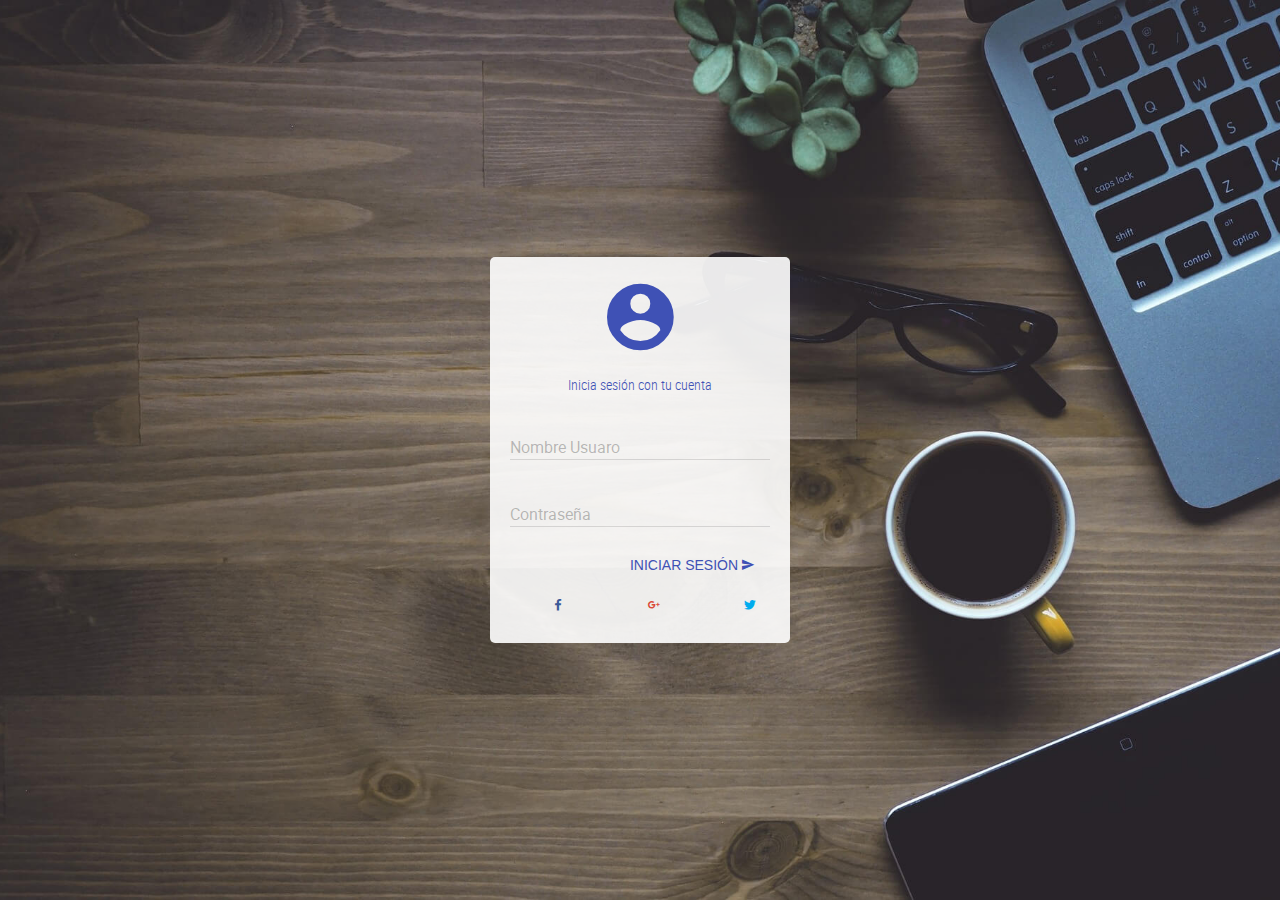
==== commit 1ef6b521: "Se alinearon las redes sociales para inicio de sesion" ====
--- a/index.html
+++ b/index.html
@@ -41,7 +41,7 @@
 		</form>
 		<br>
 		<br>
-			<div>
+			<div class="inicio-redes">
 				<a href="https://www.facebook.com/"  id="facebook" class="mdl-button mdl-js-button mdl-js-ripple-effect" style="color: #3b5998;">
 					<i class="zmdi zmdi-facebook" ></i>
 				</a>
--- a/css/main.css
+++ b/css/main.css
@@ -273,6 +273,9 @@
 	transform: translate(-50%, -50%);
 	border-radius: 5px;
 	color: #3F51B5;
+}
+.inicio-redes{
+	display: flex;
 }
 /*=============Estilos barra superior*/
 .navBar{
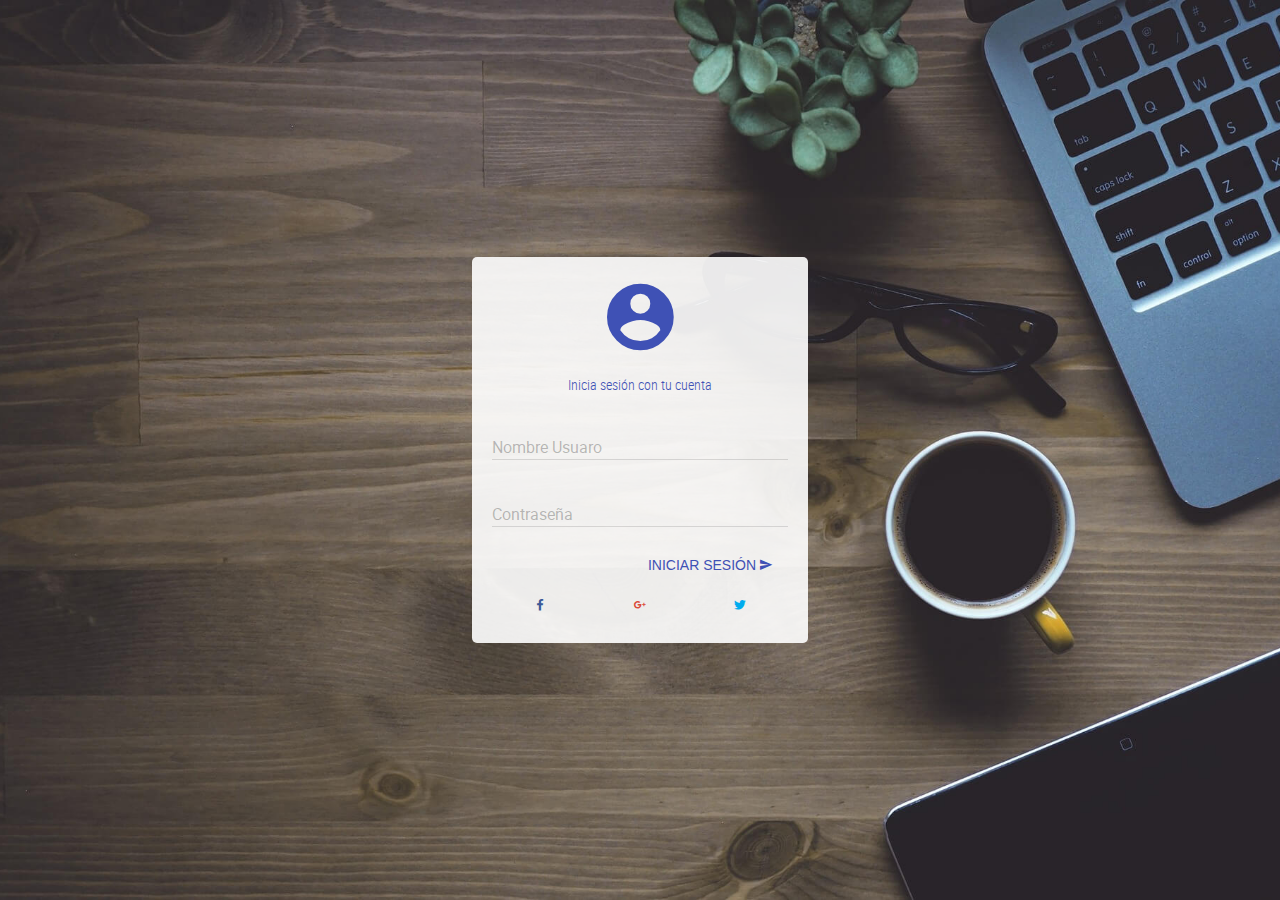
==== commit 4bdb3b57: "modificacion del ancho del login" ====
--- a/index.html
+++ b/index.html
@@ -41,7 +41,7 @@
 		</form>
 		<br>
 		<br>
-			<div class="inicio-redes">
+			<div>
 				<a href="https://www.facebook.com/"  id="facebook" class="mdl-button mdl-js-button mdl-js-ripple-effect" style="color: #3b5998;">
 					<i class="zmdi zmdi-facebook" ></i>
 				</a>
--- a/css/main.css
+++ b/css/main.css
@@ -261,7 +261,7 @@
 }
 /*=============Estilos login*/
 .container-login{
-	width: 300px;
+	width: 336px;
 	box-sizing: border-box;
 	height: auto;
 	margin: 0;
@@ -273,9 +273,6 @@
 	transform: translate(-50%, -50%);
 	border-radius: 5px;
 	color: #3F51B5;
-}
-.inicio-redes{
-	display: flex;
 }
 /*=============Estilos barra superior*/
 .navBar{
